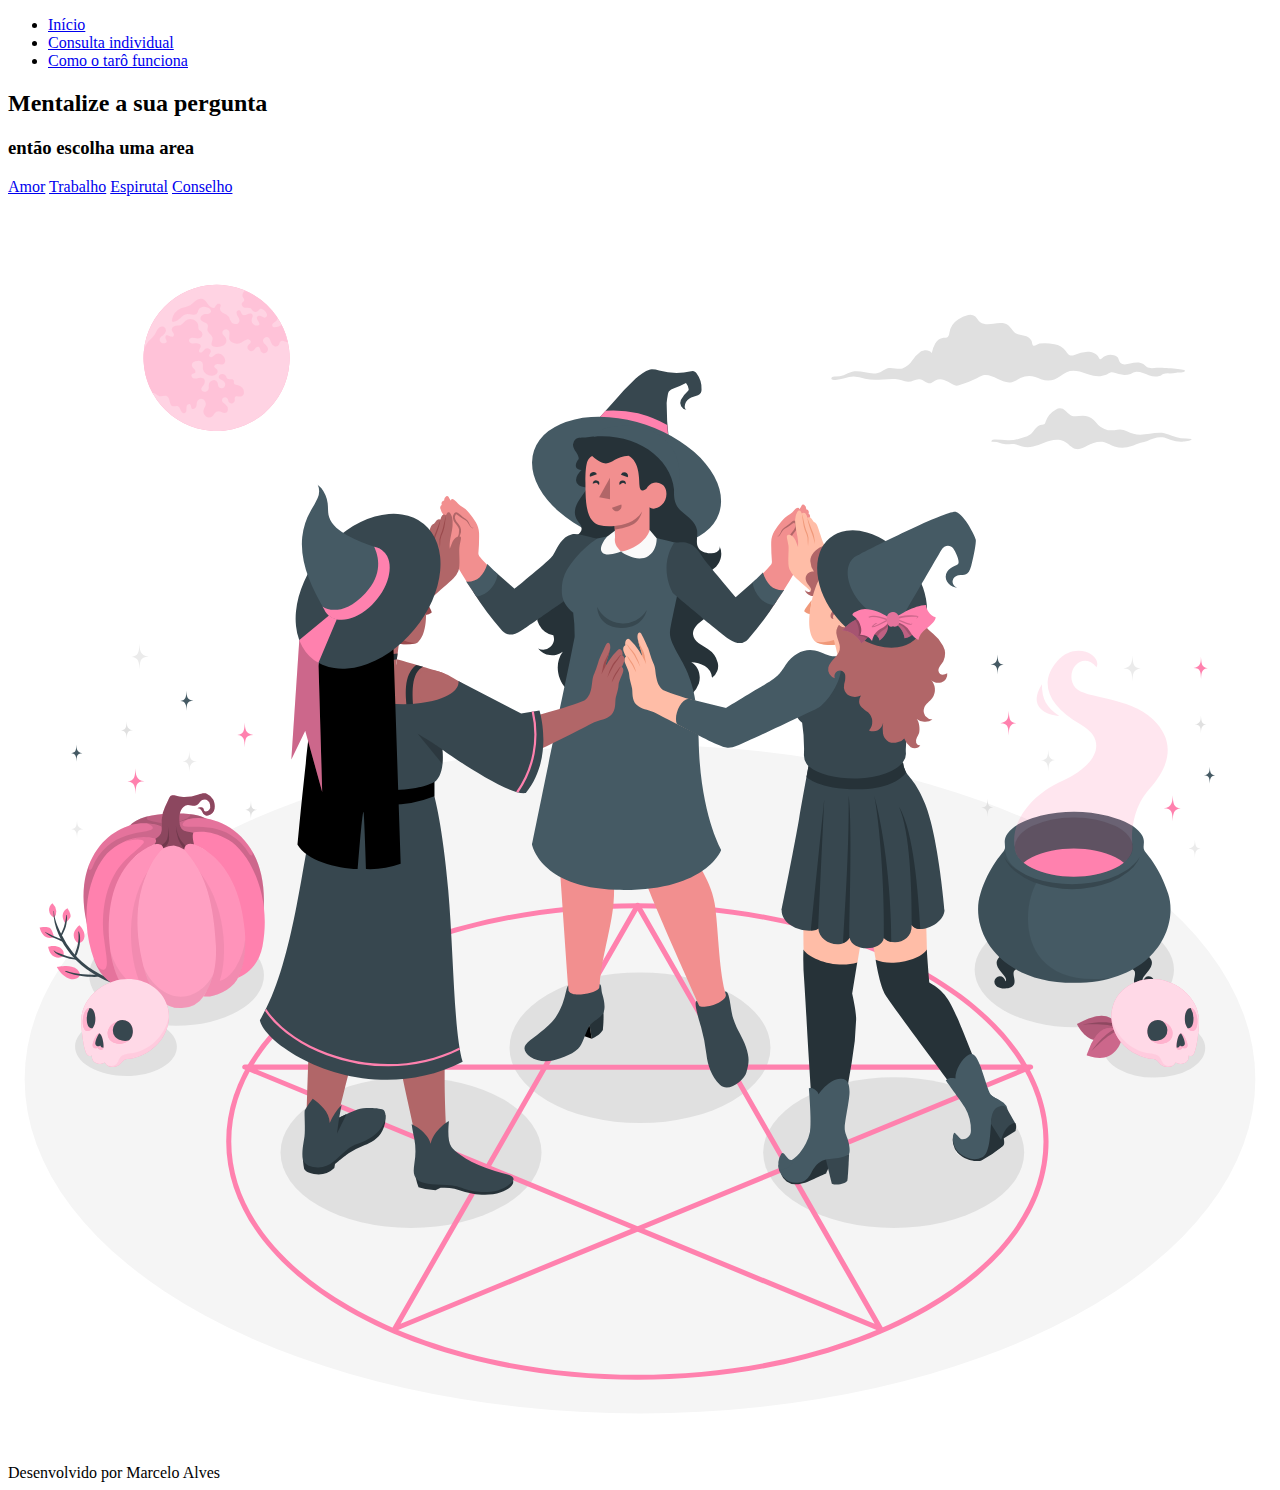
==== index.html @ fb57514b "atualização" ====
<!DOCTYPE html>
<html lang="pt-br">
<head>
    <meta charset="UTF-8">
    <meta http-equiv="X-UA-Compatible" content="IE=edge">
    <link rel="stylesheet" href="css/style.css">
    <meta name="viewport" content="width=device-width, initial-scale=1.0">
    <title>Tarô</title>
</head>
<body>
    
    <nav class="menu">
        <ul id="menu-links">
            <li><a href="index.html"> Início</a></li>
            <li><a href="#"> Consulta individual</a></li>
            <li><a href="#"> Como o tarô funciona</a></li>
        </ul>
        </div>     
    </nav>
    <main id="area-principal">
        <div class="'cartas'">
            <h2 class="titte-interaction">Mentalize a sua pergunta</h2>
            <h3>então escolha uma area</h3>
            <div class="botoes">
                <a href="cartas.html" class="btn">Amor</a>
                <a href="cartas.html" class="btn">Trabalho</a>
                <a href="cartas.html" class="btn">Espirutal</a>
                <a href="cartas.html" class="btn">Conselho</a> 
            </div>
          
       
        </div>

        <div class="logo">
            <svg class="animated image-svg" id="freepik_stories-coven" xmlns="http://www.w3.org/2000/svg" viewBox="0 0 500 500" version="1.1" xmlns:xlink="http://www.w3.org/1999/xlink" xmlns:svgjs="http://svgjs.com/svgjs"><style>svg#freepik_stories-coven:not(.animated) .animable {opacity: 0;}svg#freepik_stories-coven.animated #freepik--character-2--inject-10 {animation: 1.5s Infinite  linear floating;animation-delay: 0s;}svg#freepik_stories-coven.animated #freepik--character-3--inject-10 {animation: 1.5s Infinite  linear floating;animation-delay: 0s;}svg#freepik_stories-coven.animated #freepik--character-1--inject-10 {animation: 3s Infinite  linear floating;animation-delay: 0s;}            @keyframes floating {                0% {                    opacity: 1;                    transform: translateY(0px);                }                50% {                    transform: translateY(-10px);                }                100% {                    opacity: 1;                    transform: translateY(0px);                }            }        </style><g id="freepik--Floor--inject-10" class="animable" style="transform-origin: 250px 349.35px;"><ellipse id="freepik--floor--inject-10" cx="250" cy="349.35" rx="243.41" ry="132.21" style="fill: rgb(245, 245, 245); transform-origin: 250px 349.35px;" class="animable"></ellipse></g><g id="freepik--Shadows--inject-10" class="animable" style="transform-origin: 250.074px 345.74px;"><ellipse id="freepik--Shadow--inject-10" cx="421.8" cy="306.05" rx="39.42" ry="22.76" style="fill: rgb(224, 224, 224); transform-origin: 421.8px 306.05px;" class="animable"></ellipse><ellipse id="freepik--shadow--inject-10" cx="350.35" cy="378.39" rx="51.61" ry="29.8" style="fill: rgb(224, 224, 224); transform-origin: 350.35px 378.39px;" class="animable"></ellipse><ellipse id="freepik--shadow--inject-10" cx="159.43" cy="378.39" rx="51.61" ry="29.8" style="fill: rgb(224, 224, 224); transform-origin: 159.43px 378.39px;" class="animable"></ellipse><ellipse id="freepik--shadow--inject-10" cx="250" cy="336.93" rx="51.61" ry="29.8" style="fill: rgb(224, 224, 224); transform-origin: 250px 336.93px;" class="animable"></ellipse><g id="freepik--shadow--inject-10"><ellipse cx="453.43" cy="337.1" rx="20.16" ry="11.64" style="fill: rgb(224, 224, 224); transform-origin: 453.43px 337.1px; transform: rotate(-0.18deg);" class="animable"></ellipse></g><g id="freepik--shadow--inject-10"><ellipse cx="66.67" cy="308.24" rx="19.96" ry="34.58" style="fill: rgb(224, 224, 224); transform-origin: 66.67px 308.24px; transform: rotate(-89.82deg);" class="animable"></ellipse></g><path id="freepik--shadow--inject-10" d="M60.93,328.31c7.86,4.57,7.83,11.94,0,16.46s-20.66,4.49-28.52-.09-7.84-11.94,0-16.46S53.07,323.74,60.93,328.31Z" style="fill: rgb(224, 224, 224); transform-origin: 46.6681px 336.497px;" class="animable"></path></g><g id="freepik--Clouds--inject-10" class="animable" style="transform-origin: 396.942px 73.5524px;"><path id="freepik--Cloud--inject-10" d="M384.59,49.9c1.41,1,3.44.85,5.2.6,2.06-.29,4.4-.61,6,.68a17.18,17.18,0,0,1,2,2.46c1.91,2.2,5.49.58,7.08,3.6.23.43.24,1.83.81,2s1.77-.78,2.37-.88a20.29,20.29,0,0,1,5.87.24,6.81,6.81,0,0,1,4.51,2.67c.52.72,1,1.63,1.87,1.82a2.82,2.82,0,0,0,1.51-.2,18.32,18.32,0,0,1,5.22-1.24c1.81,0,3.76.76,4.49,2.35.1.23.22.5.46.55s.47-.14.66-.31A5.42,5.42,0,0,1,437.48,63a2.67,2.67,0,0,1,1.44.79c.5.61.51,1.5,1,2.11.87,1.07,2.58.75,3.93.39,1.8-.48,3.89-.8,5.37.29.4.3.73.68,1.15,1,1.13.73,2.62.51,4,.39.9-.08,11.36.31,11.21,1.19s-2.78.69-3.37.74c-.88.07-1.73.26-2.61.28a7.19,7.19,0,0,0-2.66.19c-.53.23-.89.69-1.49.88a6.77,6.77,0,0,1-4.19-.33c-1.55-.53-3.22-1.42-4.92-1.36a7.7,7.7,0,0,0-2.28.82,8.13,8.13,0,0,1-4.71.06c-.89-.22-2.27-.88-3.24-.63-.55.14-1.14.68-1.71.89a12,12,0,0,1-2.29.57c-2.79.37-5.53-1.16-8.17-1.83-3.36-.84-5.23-.12-7.74,1.86a8.1,8.1,0,0,1-7.59,1.15,23.14,23.14,0,0,0-2.27-.88,8.88,8.88,0,0,0-5.87.42,13.87,13.87,0,0,1-3.35,1.64c-4,.91-7.76-3.75-11.67-2.59a10.43,10.43,0,0,0-2.22,1.1,34.59,34.59,0,0,1-6.78,2.62,3.92,3.92,0,0,1-1.31.26,3.81,3.81,0,0,1-1.72-.62,17.6,17.6,0,0,0-3.16-1.58,4.26,4.26,0,0,0-3.43.19,9,9,0,0,1-1.63,1c-1.58.47-2.94-1.32-4.57-1.52s-3,1.09-4.62,1-3.31-1-5.08-1.08c-4-.21-8,.82-11.92-.1a20.21,20.21,0,0,0-4.52-.89c-2.83,0-5.56,1.82-8.33,1.22a.82.82,0,0,1-.31-.11c-.3-.22-.16-.75.16-.94a2,2,0,0,1,1.1-.16,9.34,9.34,0,0,0,3.43-.54,35.09,35.09,0,0,1,3.39-1.34c3.64-.88,7.69,1.7,11.09.12a24,24,0,0,1,2.68-1.46c1.95-.64,4.1.46,6.1,0a7.2,7.2,0,0,0,3.8-3,13.18,13.18,0,0,1,3.34-3.59c1.41-.84,3.49-.87,4.48.44a13.19,13.19,0,0,1,1.41-3.77,4.46,4.46,0,0,1,3.22-2.2,3.13,3.13,0,0,0,1.7-.32,2.46,2.46,0,0,0,.64-1.71,7.64,7.64,0,0,1,3.42-5.25,14.38,14.38,0,0,1,4-1.74,3.22,3.22,0,0,1,2.84.58,17.89,17.89,0,0,1,1.3,1.68A3.67,3.67,0,0,0,384.59,49.9Z" style="fill: rgb(224, 224, 224); transform-origin: 395.633px 60.9886px;" class="animable"></path><path id="freepik--cloud--inject-10" d="M420.22,86.67l.27.14c1.44.66,3.12.1,4.71.12a6.53,6.53,0,0,1,4.18,1.61c.68.61,1.22,1.36,1.88,2a7.92,7.92,0,0,0,6.44,2.09,18.64,18.64,0,0,1,2.21-.31c1.87,0,3.49,1.21,5.28,1.75,3.92,1.2,8.18-1,12.22-.21,2.25.42,4.28,1.72,6.56,2a35.09,35.09,0,0,1,4.23.3c0,.82-3,1-3.65,1.06a11.43,11.43,0,0,1-4.49-.66,25.6,25.6,0,0,0-2.73-1c-2.3-.54-4.6.33-6.63,1.35a14.08,14.08,0,0,1-2.65.72c-1.19.34-2.31.93-3.5,1.28a11.18,11.18,0,0,1-6.91.17c-1.34-.47-2.54-1.31-3.92-1.67-2.31-.6-4.75.26-6.86,1.38-1.3.69-2.67,1.52-4.13,1.33-2.05-.27-3.33-2.38-5.22-3.23-2.48-1.13-5.54-.18-7.89.79a26.55,26.55,0,0,1-4.13,1.43,8.74,8.74,0,0,1-4.34,0,24.4,24.4,0,0,0-3.17-1c-1.3-.19-2.62.23-3.92,0a8.89,8.89,0,0,1-1.35-.34,9.64,9.64,0,0,0-3.36-.52.36.36,0,0,1-.29-.06A.3.3,0,0,1,389,97a.82.82,0,0,1,.55-.58,2.25,2.25,0,0,1,.82-.08c1.71,0,3.41.12,5.11.27A12.79,12.79,0,0,0,400,96c1.07-.31,2.08-.75,3.17-1a4.33,4.33,0,0,0,2.35-1.85c.88-1.14,1.84-2.61,3.43-2.71a2.29,2.29,0,0,0,.91-.13c.41-.22.53-.74.66-1.18a8.44,8.44,0,0,1,3.9-4.59,3.23,3.23,0,0,1,3.88.43A12.51,12.51,0,0,0,420.22,86.67Z" style="fill: rgb(224, 224, 224); transform-origin: 428.6px 92.1152px;" class="animable"></path></g><g id="freepik--Moon--inject-10" class="animable animator-active" style="transform-origin: 82.5px 64.04px;"><g id="freepik--moon--inject-10" class="animable" style="transform-origin: 82.5px 64.04px;"><g id="elck5i8iat87b"><circle cx="82.5" cy="64.04" r="28.89" style="fill: rgb(255, 129, 174); transform-origin: 82.5px 64.04px; transform: rotate(-29.29deg);" class="animable"></circle></g><g id="eljzbs0ik33wj"><circle cx="82.5" cy="64.04" r="28.89" style="fill: rgb(255, 255, 255); opacity: 0.65; transform-origin: 82.5px 64.04px; transform: rotate(-29.29deg);" class="animable"></circle></g><g id="elwduishea6yq"><path d="M91,74.82c-.56-.07-1.25,0-1.52-.53s0-1-.21-1.4c-.47-.85-2-.06-2.66-.82a2.93,2.93,0,0,1-.33-.79,1.63,1.63,0,0,0-2.67-.34,1.11,1.11,0,0,0-.23.72c.08.76,1.07,1,1.72,1.39a1.82,1.82,0,0,1,.52,2.5,1.46,1.46,0,0,1-2.37-.16c-.21-.45-.14-1-.31-1.45a1.74,1.74,0,0,0-2.13-1,2.2,2.2,0,0,0-1.4,2,9,9,0,0,1,0,1.16,1.7,1.7,0,0,1-2.17,1.26,1.17,1.17,0,0,1-.78-.91c-.05-.56.42-1,.78-1.46.65-.8.92-2.13.11-2.78a2.43,2.43,0,0,0-2-.19,3.37,3.37,0,0,1-2.1.09c-.66-.28-1-1.32-.37-1.7.31-.19.75-.13,1-.36.45-.34.26-1.07-.11-1.5s-.86-.79-1-1.34a1.48,1.48,0,0,1,.62-1.5A3,3,0,0,1,75,65.25a2.07,2.07,0,0,1,1.76.54c.58.69.24,1.73.34,2.62a3.39,3.39,0,0,0,3.57,2.68,2.57,2.57,0,0,0,1.8-.71,1.39,1.39,0,0,0,.14-1.81c-.31-.36-.87-.53-1-1-.21-.68.71-1.19,1.43-1.13s1.46.39,2.12.09c1.06-.48.89-2.12.15-3a2.66,2.66,0,0,0-3.19-.94c-.45.27-.77.71-1.22,1s-1.17.22-1.34-.28.5-1.06.66-1.66a1.19,1.19,0,0,0-.92-1.35,1.87,1.87,0,0,0-1.66.55,7,7,0,0,1-.86.86.87.87,0,0,1-1.11,0c-.54-.62.54-1.44.57-2.27s-.53-1.09-1.23-1.14-1.7.12-2.2.06c-1.66-.22-1.59-2.21.08-2.27,1,0,2.12.48,3.1.09a1.66,1.66,0,0,0,.26-2.78,2.66,2.66,0,0,1-.71-.47,1.84,1.84,0,0,1-.22-1.17,3.19,3.19,0,0,0-5.12-2.43c-.5.38-.86.9-1.32,1.32a2.06,2.06,0,0,1-1.68.6,3.36,3.36,0,0,0-1.65.4A1.47,1.47,0,0,0,64.77,53a4.3,4.3,0,0,0,.7,1.27c.23.43.26,1.07-.17,1.29a.89.89,0,0,1-.43.08,2.33,2.33,0,0,1-1-.23c-.41-.18-.86-.48-1.25-.28s-.43.77-.28,1.19c.23.63.89,1.49-.09,1.81a1.88,1.88,0,0,1-1.68-.22,1.39,1.39,0,0,1-.49-1.57c.23-.56.82-.85,1.3-1.22a2.66,2.66,0,0,0,1.06-1.68,1.65,1.65,0,0,0-.83-1.7,2,2,0,0,0-2.35.86c-.54.72-.82,1.61-1.31,2.37a28.92,28.92,0,0,1-2.46,2.63A9,9,0,0,0,53.8,60.8a29.68,29.68,0,0,0-.18,3.67,28.78,28.78,0,0,0,3.51,13.39,4.08,4.08,0,0,1,1,.31,9.41,9.41,0,0,0,1.76,1c1,.24,2.12-.48,3,0,1.44.75.73,3.6,2.3,4,.63.17,1.33-.22,2,0s.86,1,1.11,1.58.75,1.29,1.41,1.17.84-.74.88-1.31A6.86,6.86,0,0,1,70.7,83c.19-.53.86-1,1.33-.64s.27,1.31.73,1.77,1.54-.16,1.75-.93.08-1.65.55-2.3a1.75,1.75,0,0,1,2.42-.28A2.26,2.26,0,0,1,78.11,83c-.16.44-.43.83-.6,1.26a2.6,2.6,0,0,0,.69,2.91,2.13,2.13,0,0,0,2.87-.2c.23-.28.37-.61.59-.89a2.28,2.28,0,0,1,2.57-.74,5.35,5.35,0,0,0,1.25.5A1.51,1.51,0,0,0,87,84.55a2.32,2.32,0,0,0-.89-2c-.49-.41-1.14-.72-1.38-1.32a1.26,1.26,0,0,1,.6-1.51,1.23,1.23,0,0,1,1.55.48c.23.39.22.89.44,1.29a1.34,1.34,0,0,0,2.37-.38c.1-.59-.18-1.3.23-1.73s1.46,0,2.22-.07a1.66,1.66,0,0,0,1.2-1.62A2.86,2.86,0,0,0,91,74.82ZM108.26,51l-.23.16a4.68,4.68,0,0,1-2.54.75,1.13,1.13,0,0,1-.75-.21,1,1,0,0,1,.08-1.28,10.48,10.48,0,0,1,1.12-.87,2.64,2.64,0,0,0,.76-1.23,28.9,28.9,0,0,0-13-10.87h0a2.54,2.54,0,0,0-1,1.77c0,.75.85,1.28.73,2-.07.39-.47.62-.71.94a1.29,1.29,0,0,0,.38,1.8c.85.5,2.08-.11,2.89.47.34.25.51.67.82,1a1.6,1.6,0,0,0,2.17,0c.27-.26.45-.64.8-.79.54-.23,1.11.19,1.54.59a3.2,3.2,0,0,1,1.1,1.5,1.12,1.12,0,0,1-.87,1.4,2.11,2.11,0,0,1-1.07-.48c-.66-.39-1.72-.39-2,.33-.37,1,1.41,2.06.87,3a2,2,0,0,1-2.93-2.13c.14-.65.59-1.34.25-1.91s-1.31-.47-2-.18-1.5.61-2,.14-.47-1.44-1.11-1.69-1.14.38-1.17,1A2.9,2.9,0,0,0,91,47.72a2.69,2.69,0,0,1,.57,1.63,1.64,1.64,0,0,1-1.93,1.27,2.56,2.56,0,0,1-1.81-1.69,7,7,0,0,0-.4-1.11,4.58,4.58,0,0,0-2.13-1.47c-.78-.4-1.58-1.13-1.42-2,.06-.39.32-.76.25-1.14-.12-.58-.94-.74-1.43-.43a2.73,2.73,0,0,0-.94,1.45c-1,.27-2-.59-2.67-1.44s-1.3-1.87-2.35-2.11a3.14,3.14,0,0,0-2.52.8,20.54,20.54,0,0,1-2.13,1.72,32.53,32.53,0,0,1-3.64,1.25A6,6,0,0,0,64.88,49a.75.75,0,0,0,.09.61.69.69,0,0,0,.59.17c2.1-.15,3.29-2.87,5.38-3.07a13.27,13.27,0,0,1,2.25.26A1.76,1.76,0,0,0,75.08,46c.08-.24.08-.5.14-.75a2,2,0,0,1,1.56-1.39,4,4,0,0,1,2.17.27c.77.29,1.62,1,1.32,1.77s-1.21.74-2,.81a2.84,2.84,0,0,0-1.56.53,1.42,1.42,0,0,0-.54,1.48c.39,1.21,2.49,1.11,2.87,2.33.2.65-.23,1.33-.15,2,.14,1.24,1.83,1.83,2,3.06s-.87,2.36-.11,3.13a1.81,1.81,0,0,0,1.06.39,5.42,5.42,0,0,0,3.36-.45,2.31,2.31,0,0,0,1-2.94c-.35-.6-1-1-1.3-1.61a1.39,1.39,0,0,1,2.45-1.28c.67,1-.17,2.44.31,3.55a2.28,2.28,0,0,0,.93,1,3.8,3.8,0,0,0,3.79.06,8.18,8.18,0,0,1,2.1-1.24c.8-.19,1.84.52,1.52,1.27-.16.38-.58.57-.86.86a1.47,1.47,0,0,0,1.9,2.22c.72-.51,1.23-1.71,2.06-1.41.67.25.59,1.23.94,1.85a1.5,1.5,0,0,0,2.15.38,1.77,1.77,0,0,0,.37-2.23c-.44-.74-1.37-1.17-1.61-2a1.4,1.4,0,0,1,2.35-1.38,4.92,4.92,0,0,1,.75,1.68,2.39,2.39,0,0,0,1.36,1.44,1.51,1.51,0,0,0,1.79-.6c.19-.37.2-.84.46-1.16.44-.52,1.27-.37,1.9-.13a4.59,4.59,0,0,0,1.08.31A29,29,0,0,0,108.26,51Z" style="fill: rgb(255, 129, 174); opacity: 0.2; transform-origin: 82.1288px 62.5415px;" class="animable"></path></g></g></g><g id="freepik--Pot--inject-10" class="animable" style="transform-origin: 421.8px 246.704px;"><g id="freepik--Cauldron--inject-10" class="animable" style="transform-origin: 421.8px 246.704px;"><g id="freepik--pumpkin-basket--inject-10" class="animable" style="transform-origin: 421.8px 246.704px;"><g id="freepik--pumpkin-basket--inject-10" class="animable" style="transform-origin: 421.8px 246.704px;"><path d="M453.43,310.78a2.19,2.19,0,0,0-4.37-.12c-.47-.28-.58-1.14,1.37-3.31,3.17-3.56,2.52-5.58-.41-7.43a11.83,11.83,0,0,0-5.54,5.76c2.65,1,.53,3.66,1,5.66.66,3,6.17,2.35,7.18,1.12h0A2.19,2.19,0,0,0,453.43,310.78Z" style="fill: rgb(38, 50, 56); transform-origin: 448.955px 306.706px;" id="el6xchjoxuqxe" class="animable"></path><path d="M390.17,310.78a2.19,2.19,0,0,1,4.37-.12c.47-.28.58-1.14-1.37-3.31-3.17-3.56-2.52-5.58.41-7.43a11.83,11.83,0,0,1,5.54,5.76c-2.65,1-.53,3.66-1,5.66-.66,3-6.17,2.35-7.18,1.12h0A2.19,2.19,0,0,1,390.17,310.78Z" style="fill: rgb(38, 50, 56); transform-origin: 394.645px 306.706px;" id="elf9mcjjkrji9" class="animable"></path><path d="M435.24,245.23c7,2,10.73,4,12.95,7s.33,4.92,1.34,6.66,5.91,6.2,9.41,17.15c4.25,13.3-5.8,35.22-37.14,35.22S380.41,289.3,384.66,276c3.5-10.95,8.4-15.41,9.41-17.15s-.88-3.7,1.34-6.66,5.91-5,12.95-7A55.32,55.32,0,0,1,435.24,245.23Z" style="fill: rgb(69, 90, 100); transform-origin: 421.8px 277.406px;" id="el3uyy6xuqlbo" class="animable"></path><g id="eldkjhj6q95i"><path d="M436.66,309.27a53.85,53.85,0,0,1-14.86,2c-31.34,0-41.39-21.92-37.14-35.22,3.5-10.95,8.4-15.41,9.41-17.15a2.51,2.51,0,0,0,.31-1.24v0c.06,6.65,5.41,9.6,12.76,13.48C400.22,282.54,399.73,314,436.66,309.27Z" style="opacity: 0.1; transform-origin: 410.197px 284.465px;" class="animable"></path></g><ellipse cx="421.58" cy="257.52" rx="23.36" ry="11.72" style="fill: rgb(55, 71, 79); transform-origin: 421.58px 257.52px;" id="elhjwsvyyhuji" class="animable"></ellipse><path d="M405.06,261.59a18.35,18.35,0,0,0-3.33,2.11,18.89,18.89,0,0,0,3.33,2.1c9.12,4.58,23.91,4.58,33,0a19.16,19.16,0,0,0,3.32-2.1,18.6,18.6,0,0,0-3.32-2.11C429,257,414.18,257,405.06,261.59Z" style="fill: rgb(255, 129, 174); transform-origin: 421.555px 263.691px;" id="elpwnl0lw8mx" class="animable"></path><path d="M394,261.36a11.33,11.33,0,0,0,2,3.33c.39.53.87,1,1.31,1.46s.95.9,1.46,1.3a27.13,27.13,0,0,0,6.77,3.94,43.69,43.69,0,0,0,30.67,0,27.24,27.24,0,0,0,6.76-3.94c.51-.4,1-.87,1.46-1.3s.92-.93,1.31-1.46a11.33,11.33,0,0,0,2-3.33,12.6,12.6,0,0,1-2.37,3c-.44.45-.95.83-1.42,1.25s-1,.76-1.53,1.09a29.71,29.71,0,0,1-6.73,3.27,38.63,38.63,0,0,1-7.29,1.71,54.27,54.27,0,0,1-15,0,38,38,0,0,1-7.28-1.71,29.51,29.51,0,0,1-6.73-3.27c-.54-.32-1-.73-1.53-1.09s-1-.8-1.42-1.25A12.6,12.6,0,0,1,394,261.36Z" style="fill: rgb(55, 71, 79); transform-origin: 420.87px 267.765px;" id="elmbjdzzk47q9" class="animable"></path><g id="eljjqssre29uf"><path d="M452.87,207c-9.43-9-27-8.17-30.52-12.36-5.15-6.17,2.52-15.22,8.25-8.23,2.22-4.9-8.53-10.55-15.67-2.31s-3.84,17.31,9.41,25c12,6.91,4.73,16.89-7.14,22.16-12.41,5.51-20.67,16.17-19,26.4h0c0,3,2.32,5.93,6.84,8.19,9.12,4.58,23.91,4.58,33,0,4.94-2.48,7.2-5.79,6.78-9h0S443,244,451.5,234.56C459.29,225.94,462.31,216,452.87,207Z" style="fill: rgb(255, 129, 174); opacity: 0.2; transform-origin: 428.367px 224.601px;" class="animable"></path></g><g id="el3ap940hwkpj"><path d="M409,193.17c-.05,5.82,1.73,9.19,6.87,12.51C411,205.44,403.14,202.25,409,193.17Z" style="fill: rgb(255, 129, 174); opacity: 0.2; transform-origin: 411.393px 199.425px;" class="animable"></path></g></g></g></g></g><g id="freepik--Pumpkin--inject-10" class="animable" style="transform-origin: 57.0425px 278.739px;"><g id="freepik--Leaves--inject-10" class="animable" style="transform-origin: 28.403px 295.944px;"><path d="M18.19,285.45a3.44,3.44,0,0,1-1.92-2.69,3.38,3.38,0,0,1,1.31-3,4.85,4.85,0,0,1,1.52,3.06A3.4,3.4,0,0,1,18.19,285.45Z" style="fill: rgb(255, 129, 174); transform-origin: 17.6842px 282.605px;" id="elxewjt3evllm" class="animable"></path><path d="M18.18,283c.1,3,1.54,6.13,2.83,8.79a38.83,38.83,0,0,0,4.75,7.57,33.12,33.12,0,0,0,8,6.94,43.49,43.49,0,0,0,4.68,2.59c1.87.91,3.86,1.59,5.69,2.55.4.21,0,.76-.39.68a35.46,35.46,0,0,1-10.24-4.69,33.81,33.81,0,0,1-8.68-7.53c-3.75-4.69-7-10.87-6.8-17,0-.13.17,0,.17.08Z" style="fill: rgb(55, 71, 79); transform-origin: 31.1536px 297.486px;" id="el5t8vfdalbvv" class="animable"></path><path d="M28.51,308.12s-1,2.4-4.18,1.48-5-4.62-5-4.62,3.76-.74,5.85-.14A4.06,4.06,0,0,1,28.51,308.12Z" style="fill: rgb(255, 129, 174); transform-origin: 23.92px 307.208px;" id="ellr89qqwbwi" class="animable"></path><path d="M22,300.63a3.65,3.65,0,0,1-3.59.3c-2.08-.9-2.54-4-2.54-4s3-.91,4.84.46A3.16,3.16,0,0,1,22,300.63Z" style="fill: rgb(255, 129, 174); transform-origin: 18.9683px 298.95px;" id="el0m0nbsx8r2yl" class="animable"></path><path d="M28,295.64a3.64,3.64,0,0,1-2-3c-.23-2.25,2.26-4.16,2.26-4.16s2.27,2.2,2,4.44A3.18,3.18,0,0,1,28,295.64Z" style="fill: rgb(255, 129, 174); transform-origin: 28.1337px 292.06px;" id="el0sr95mkvhh9o" class="animable"></path><path d="M18.23,293.12a3.47,3.47,0,0,1-3.2,0c-1.83-.85-2.52-3.74-2.52-3.74s2.89-.51,3.93.12S18.23,293.12,18.23,293.12Z" style="fill: rgb(255, 129, 174); transform-origin: 15.37px 291.348px;" id="eluy0f5m3ukpl" class="animable"></path><path d="M23.56,281.78a3.19,3.19,0,0,0-1.83,2.14c-.52,1.7.87,3.75.87,3.75S24.55,286,24.76,285,23.56,281.78,23.56,281.78Z" style="fill: rgb(255, 129, 174); transform-origin: 23.1974px 284.725px;" id="elf3rns4l4fq" class="animable"></path><path d="M22.62,306.48c.55.19,1.15.31,1.71.46s1.16.28,1.74.4c1.19.23,2.39.39,3.59.51s2.26.19,3.39.23,2.15-.07,3.22,0c.32,0,.21.49,0,.56a9.1,9.1,0,0,1-3.17.2c-1.13,0-2.27-.1-3.41-.22a25,25,0,0,1-3.43-.55c-.66-.16-1.3-.37-1.94-.59a14.13,14.13,0,0,1-1.68-.76c-.07,0-.12-.24,0-.2Z" style="fill: rgb(55, 71, 79); transform-origin: 29.5192px 307.689px;" id="el9jut7qk5qll" class="animable"></path><path d="M18.18,298.45a5.19,5.19,0,0,0,2.05,1.08c.72.27,1.43.57,2.15.83a18.36,18.36,0,0,0,2.28.63l1.39.29a3.9,3.9,0,0,1,1.28.33c.16.1.13.47-.08.49a5.93,5.93,0,0,1-1.45-.17c-.48-.08-1-.14-1.45-.25a18.41,18.41,0,0,1-2.51-.72c-1.38-.49-3-1.07-3.77-2.41-.06-.1,0-.19.11-.1Z" style="fill: rgb(55, 71, 79); transform-origin: 22.739px 300.257px;" id="elax3lvunq6v" class="animable"></path><path d="M28.05,291a4.15,4.15,0,0,1,.31.92,11.33,11.33,0,0,1,.15,1.29,14.1,14.1,0,0,1-.14,2.83,13.47,13.47,0,0,1-.66,2.57c-.25.7-.39,1.77-1.13,2.13a.21.21,0,0,1-.31-.14,2.27,2.27,0,0,1,.27-1c.11-.33.21-.67.33-1a17.91,17.91,0,0,0,.66-2.24,17,17,0,0,0,.37-2.46,12.31,12.31,0,0,0,0-1.36c0-.49,0-1-.09-1.49,0-.15.16-.2.22,0Z" style="fill: rgb(55, 71, 79); transform-origin: 27.3992px 295.843px;" id="elxo1vo0gaqnl" class="animable"></path><path d="M14.66,291.12a14.31,14.31,0,0,0,2.07,1c.65.29,1.29.62,2,.9s1.18.48,1.78.73a5.52,5.52,0,0,1,1.65.86c.19.18,0,.64-.28.53-.65-.26-1.27-.63-1.93-.9s-1.27-.49-1.88-.8-1.15-.59-1.71-.94a14,14,0,0,1-1.71-1.27c-.07-.06-.07-.22.05-.15Z" style="fill: rgb(55, 71, 79); transform-origin: 18.4195px 293.11px;" id="el4po0b54xfrk" class="animable"></path><path d="M23.27,284.54a8.32,8.32,0,0,1,.09,1.12,8.93,8.93,0,0,1-.1,1.16,16.13,16.13,0,0,1-.37,2.17,12.29,12.29,0,0,1-.78,2,9,9,0,0,1-1,1.85c-.29.36-.73,0-.47-.36a8.81,8.81,0,0,0,.78-1.64c.25-.59.54-1.17.73-1.78s.3-1.3.47-1.95c.07-.3.14-.6.2-.9a6.91,6.91,0,0,0,.2-1.69c0-.19.19-.15.21,0Z" style="fill: rgb(55, 71, 79); transform-origin: 21.9605px 288.691px;" id="ele79w2spee9h" class="animable"></path></g><g id="freepik--pumpkin--inject-10" class="animable" style="transform-origin: 65.743px 278.739px;"><path d="M47.93,249.3c9.1,2.16,16.92,6.11,17.06,6.43a112.1,112.1,0,0,1,15.26-8.41c-3.89-2.52-7.45-3.24-15.17-3.06C57,244.46,50.82,245.9,47.93,249.3Z" style="fill: rgb(255, 129, 174); transform-origin: 64.09px 249.982px;" id="el8iezzr8a8fb" class="animable"></path><g id="elz22b4cpq58i"><path d="M47.93,249.3c9.1,2.16,16.92,6.11,17.06,6.43a112.1,112.1,0,0,1,15.26-8.41c-3.89-2.52-7.45-3.24-15.17-3.06C57,244.46,50.82,245.9,47.93,249.3Z" style="opacity: 0.25; transform-origin: 64.09px 249.982px;" class="animable"></path></g><g id="elr224m43tlf"><path d="M55.8,245.27s-1.48.83-.57,1.43,7.35,1.9,10.35,1.35,7.33-2.48,6.41-3.59a17.51,17.51,0,0,1,8.26,2.86A112.1,112.1,0,0,0,65,255.73c-.14-.32-8-4.27-17.06-6.43C49.57,247.36,52.28,246.07,55.8,245.27Z" style="opacity: 0.1; transform-origin: 64.095px 250.095px;" class="animable"></path></g><g id="freepik--pumpkin--inject-10" class="animable" style="transform-origin: 47.5856px 271.888px;"><path d="M65.26,256s-14.36-2.88-22.67,5.6c-11.82,12.07-10.37,27-9,34.07-12-33,8.17-48.51,21.33-47.52C63.7,248.77,65.15,253.33,65.26,256Z" style="fill: rgb(255, 129, 174); transform-origin: 47.5909px 271.888px;" id="el1r9nblpw9z8" class="animable"></path><g id="elvuwkhzgrx7d"><path d="M65.26,256s-14.36-2.88-22.67,5.6c-11.82,12.07-10.37,27-9,34.07-12-33,8.17-48.51,21.33-47.52C63.7,248.77,65.15,253.33,65.26,256Z" style="opacity: 0.1; transform-origin: 47.5909px 271.888px;" class="animable"></path></g><g id="elc2gwtmlqsrv"><path d="M54.66,251.25c-4.35.69-11,1.77-15.41,6a21.47,21.47,0,0,0-5.94,8.5c-.56,1.2-1.67,1.31-1.32-1-2.32,6.16-2.94,14.06-.61,23.71.43-.3.86-.61,1.31-.91-.15-7.58,1.61-17.46,9.9-25.93S65.26,256,65.26,256a8,8,0,0,0-.24-1.64,8.78,8.78,0,0,0-.3-.91c-.08-.17-.16-.35-.25-.53a6.89,6.89,0,0,0-.49-.8c-.11-.16-.24-.33-.37-.49a7.46,7.46,0,0,0-1.22-1.14,9.29,9.29,0,0,0-1.21-.76,15.76,15.76,0,0,0-6.27-1.58C57.21,249.09,59,250.57,54.66,251.25Z" style="opacity: 0.1; transform-origin: 47.5856px 268.305px;" class="animable"></path></g></g><path d="M40.36,259c6.35-5.24,12.17-6.1,17.75-4.81,4.87,1.13,1,1.35-.25,2.31-.93.6-6,3.51-6.91,4.24-5.87,4.66-7.85,34.17-8,38.84-.1,3.87.37,9.54,3.11,13.81-4.32-.8-9.39-4.21-11.79-10.71C26.72,282.25,34,264.26,40.36,259Z" style="fill: rgb(255, 129, 174); transform-origin: 45.7777px 283.524px;" id="eld6vz52jx9l8" class="animable"></path><g id="el5yfko31wgto"><path d="M58.11,254.21c-.23-.06-.47-.11-.71-.15l-.17,0-.72-.13h0l-.69-.09-.15,0-.74-.07h0l-.72,0h-.91c-.26,0-.51,0-.77,0H52.4l-.81.08h0c-.55.07-1.1.16-1.66.28h0A19.84,19.84,0,0,0,44.75,256c4-1.66,8.85-1.94,9-.45.08,1-5.32,4.79-8.58,8.48-6.87,7.78-8.46,20-7.19,29.74.94,7.21,1.65,10,.68,11.73-.5.88-2.68,1.76-5-4.53q.28.86.6,1.71c2.4,6.5,7.47,9.91,11.79,10.71-2.74-4.27-3.21-9.94-3.11-13.81.14-4.67,2.12-34.18,8-38.84.93-.73,6-3.64,6.91-4.24a8.2,8.2,0,0,1,1.89-.85,2.77,2.77,0,0,0,.6-.3.32.32,0,0,0,.14-.18.15.15,0,0,0,0-.07C60.42,254.88,59.79,254.6,58.11,254.21Z" style="opacity: 0.1; transform-origin: 47.0721px 283.58px;" class="animable"></path></g><path d="M65.69,255.22s-5.12,4.8-7.5,10.3c-3.63,8.42-3.53,37.5-1.44,44.76,1,3.48,2,6.13,3.85,7.91-2.1,1.28-10.33.16-14.08-4.11-4.82-5.49-6-14.44-6.36-18.29-1.36-15.61,2.27-27,9.67-34.14,5.15-5,13.09-7.5,15.84-6.44Z" style="fill: rgb(255, 129, 174); transform-origin: 52.7844px 286.829px;" id="el7l13jqq27u6" class="animable"></path><g id="el7obq58axtnd"><path d="M65.69,255.22s-5.12,4.8-7.5,10.3c-3.63,8.42-3.53,37.5-1.44,44.76,1,3.48,2,6.13,3.85,7.91-2.1,1.28-10.33.16-14.08-4.11-4.82-5.49-6-14.44-6.36-18.29-1.36-15.61,2.27-27,9.67-34.14,5.15-5,13.09-7.5,15.84-6.44Z" style="fill: rgb(255, 255, 255); opacity: 0.15; transform-origin: 52.7844px 286.829px;" class="animable"></path></g><g id="elrply6tku28"><path d="M58.81,315.82a19.27,19.27,0,0,1-1.31-3.09c-.26-.76-.51-1.58-.75-2.45v0a51.61,51.61,0,0,1-1.21-9.63c-.7-9.72-.9-23.25.15-27.57l-.38-6c-10.38,15.65-6.69,38.34-2.06,46.26,0,0-2.81.28-6.81-3.86a28.17,28.17,0,0,1-5.92-10.66c.64,4.43,2.19,11,6,15.31s12,5.39,14.08,4.11A9.47,9.47,0,0,1,58.81,315.82Z" style="opacity: 0.05; transform-origin: 50.56px 292.912px;" class="animable"></path></g><g id="freepik--pumpkin--inject-10" class="animable" style="transform-origin: 81.7117px 267.881px;"><path d="M62.24,256s13.67-5.26,23.29,1.69c13.7,9.9,14.79,24.87,14.64,32.06,6.26-34.54-16.25-46.43-29-43.24C62.56,248.61,61.91,253.35,62.24,256Z" style="fill: rgb(255, 129, 174); transform-origin: 81.7116px 267.881px;" id="el2tr5purm8yh" class="animable"></path><g id="elltduh66b5ti"><path d="M62.24,256s13.67-5.26,23.29,1.69c13.7,9.9,14.79,24.87,14.64,32.06,6.26-34.54-16.25-46.43-29-43.24C62.56,248.61,61.91,253.35,62.24,256Z" style="opacity: 0.1; transform-origin: 81.7116px 267.881px;" class="animable"></path></g><g id="el6vzpuhqeney"><path d="M71.9,249.53c4.4-.06,11.17-.12,16.19,3.28a21.4,21.4,0,0,1,7.29,7.37c.76,1.09,1.87,1,1.13-1.23,3.32,5.68,5.27,13.35,4.61,23.26l-1.45-.68c-1.13-7.5-4.53-16.94-14.14-23.88S62.24,256,62.24,256a8.14,8.14,0,0,1,0-1.66,8.31,8.31,0,0,1,.15-.94c0-.19.09-.37.15-.57a7.53,7.53,0,0,1,.35-.87,5.89,5.89,0,0,1,.29-.55,7.29,7.29,0,0,1,1-1.32,9.07,9.07,0,0,1,1.06-1,16,16,0,0,1,5.92-2.62C69,247.83,67.5,249.59,71.9,249.53Z" style="opacity: 0.1; transform-origin: 81.7227px 264.34px;" class="animable"></path></g></g><path d="M87.3,254.77c-7.14-4.1-13-4-18.31-1.74-4.6,1.93-.7,1.49.64,2.23,1,.44,6.49,2.45,7.53,3,6.57,3.59,13.51,32.35,14.43,36.93.76,3.79,1.26,9.46-.72,14.13,4.12-1.52,8.54-5.73,9.81-12.54C104.67,275.36,94.44,258.86,87.3,254.77Z" style="fill: rgb(255, 129, 174); transform-origin: 84.1922px 280.397px;" id="elc4645rr6vc5" class="animable"></path><path d="M61.7,255.31s5.85,3.86,9.12,8.88c5,7.69,9.83,36.36,9,43.87-.4,3.6-.9,6.37-2.47,8.45,2.29.91,10.21-1.59,13.19-6.43,3.82-6.23,3.49-15.25,3.17-19.1-1.3-15.62-6.79-26.18-15.29-32-5.94-4.07-14.18-5.17-16.71-3.66Z" style="fill: rgb(255, 129, 174); transform-origin: 77.7949px 285.684px;" id="els902pt60vw" class="animable"></path><g id="elbqkl1nh99m9"><path d="M61.7,255.31s5.85,3.86,9.12,8.88c5,7.69,9.83,36.36,9,43.87-.4,3.6-.9,6.37-2.47,8.45,2.29.91,10.21-1.59,13.19-6.43,3.82-6.23,3.49-15.25,3.17-19.1-1.3-15.62-6.79-26.18-15.29-32-5.94-4.07-14.18-5.17-16.71-3.66Z" style="fill: rgb(255, 255, 255); opacity: 0.15; transform-origin: 77.7949px 285.684px;" class="animable"></path></g><g id="elnh1uvtlkwsl"><path d="M78.72,313.87a19.26,19.26,0,0,0,.77-3.26q.18-1.2.33-2.55v0a51.84,51.84,0,0,0-.44-9.7c-.95-9.69-3-23.06-4.8-27.14l-.65-6C86.8,278.86,87,301.84,83.78,310.43c0,0,2.82-.19,6.06-4.95a28,28,0,0,0,4-11.51c.12,4.48-.3,11.17-3.33,16.11s-10.9,7.34-13.19,6.43A9.45,9.45,0,0,0,78.72,313.87Z" style="opacity: 0.05; transform-origin: 83.8939px 290.96px;" class="animable"></path></g><path d="M82.25,296.62c.46,9.84-2.19,16.11-4.64,19.61a11,11,0,0,1-9,5,10.73,10.73,0,0,1-8-3,22.31,22.31,0,0,1-5.57-8.6c-4.37-13.72-6.28-30,1.34-44.77,4.75-9.18,9.24-8.73,9.24-8.73s3-.49,8.17,7.75C75.88,267.21,81.23,274.91,82.25,296.62Z" style="fill: rgb(255, 129, 174); transform-origin: 66.7568px 288.684px;" id="elhf2oiur80tb" class="animable"></path><g id="elxb28jiobyd"><path d="M82.25,296.62c.46,9.84-2.19,16.11-4.64,19.61a11,11,0,0,1-9,5,10.73,10.73,0,0,1-8-3,22.31,22.31,0,0,1-5.57-8.6c-4.37-13.72-6.28-30,1.34-44.77,4.75-9.18,9.24-8.73,9.24-8.73s3-.49,8.17,7.75C75.88,267.21,81.23,274.91,82.25,296.62Z" style="fill: rgb(255, 255, 255); opacity: 0.25; transform-origin: 66.7568px 288.684px;" class="animable"></path></g><g id="el622kiagd8jv"><path d="M66.64,316.59c-6.56-1-12-7.83-13.19-12.52q.7,2.82,1.58,5.52a22.31,22.31,0,0,0,5.57,8.6,10.73,10.73,0,0,0,8,3,11,11,0,0,0,9-5,25.45,25.45,0,0,0,3.82-9.05C80.28,310.66,74.54,317.74,66.64,316.59Z" style="opacity: 0.05; transform-origin: 67.435px 312.637px;" class="animable"></path></g><path d="M58.11,254.21s1.28.74-.33,2.31c0,0,3.21-.89,3.64,1.48a9.47,9.47,0,0,1,4.19-1.08,10.86,10.86,0,0,1,4.12,1.63s-.08-3.18,3.88-2.11c0,0-1-3.34-.24-4.7a8.75,8.75,0,0,1-2.93-.43,3.24,3.24,0,0,1-2.19-1.84,4.32,4.32,0,0,1-.36-1.79c-.14-2-.18-4.55,1.51-6a2.7,2.7,0,0,1,2.53-.64,4,4,0,0,0,2,.11,2.75,2.75,0,0,0,1.53-.89A4.37,4.37,0,0,1,76.63,239a2.15,2.15,0,0,1,1.31-.31,2.1,2.1,0,0,1,1,.43,2.35,2.35,0,0,1,1,1.66,2.51,2.51,0,0,1-.4,2.13,1.54,1.54,0,0,1-1.51.55c-.64-.13-.45-.85-.77-1.27-.47-.62-1.72-.3-2.32,0,.93-.15,1.67.74,1.94,1.49a1.88,1.88,0,0,0,2.54,1.28c2.74-.7,2.81-4.18,1.72-6.24a5.45,5.45,0,0,0-2.55-2.31c-1-.42-2.21,0-3.19.33a16.19,16.19,0,0,1-6.08,1c-1.09-.09-2.1-.45-3.17-.63-.63-.11-1.42-.24-1.89.28a7.47,7.47,0,0,0-1,1.81A32.71,32.71,0,0,0,61.26,244a15.6,15.6,0,0,0-.48,5.78,4.79,4.79,0,0,1-.27,2.29,4.24,4.24,0,0,1-1,1.28C59.34,253.52,58.34,254.34,58.11,254.21Z" style="fill: rgb(255, 129, 174); transform-origin: 69.7886px 247.392px;" id="elii7rvoobo58" class="animable"></path><g id="elekc8eju4w3s"><path d="M58.11,254.21s1.28.74-.33,2.31c0,0,3.21-.89,3.64,1.48a9.47,9.47,0,0,1,4.19-1.08,10.86,10.86,0,0,1,4.12,1.63s-.08-3.18,3.88-2.11c0,0-1-3.34-.24-4.7a8.75,8.75,0,0,1-2.93-.43,3.24,3.24,0,0,1-2.19-1.84,4.32,4.32,0,0,1-.36-1.79c-.14-2-.18-4.55,1.51-6a2.7,2.7,0,0,1,2.53-.64,4,4,0,0,0,2,.11,2.75,2.75,0,0,0,1.53-.89A4.37,4.37,0,0,1,76.63,239a2.15,2.15,0,0,1,1.31-.31,2.1,2.1,0,0,1,1,.43,2.35,2.35,0,0,1,1,1.66,2.51,2.51,0,0,1-.4,2.13,1.54,1.54,0,0,1-1.51.55c-.64-.13-.45-.85-.77-1.27-.47-.62-1.72-.3-2.32,0,.93-.15,1.67.74,1.94,1.49a1.88,1.88,0,0,0,2.54,1.28c2.74-.7,2.81-4.18,1.72-6.24a5.45,5.45,0,0,0-2.55-2.31c-1-.42-2.21,0-3.19.33a16.19,16.19,0,0,1-6.08,1c-1.09-.09-2.1-.45-3.17-.63-.63-.11-1.42-.24-1.89.28a7.47,7.47,0,0,0-1,1.81A32.71,32.71,0,0,0,61.26,244a15.6,15.6,0,0,0-.48,5.78,4.79,4.79,0,0,1-.27,2.29,4.24,4.24,0,0,1-1,1.28C59.34,253.52,58.34,254.34,58.11,254.21Z" style="opacity: 0.45; transform-origin: 69.7886px 247.392px;" class="animable"></path></g><g id="el7dcsfufbi8"><path d="M70.27,257c-1.83-1.68-3.19-3.5-3.88-8a17.61,17.61,0,0,0,.89,5.2c.88,2.39,1.62,2.92,2.45,4.41A2.62,2.62,0,0,1,70.27,257Z" style="opacity: 0.2; transform-origin: 68.33px 253.805px;" class="animable"></path></g><g id="elag8l6fil13j"><path d="M63.73,253.89a26.58,26.58,0,0,0-.5-4.79s.54,4.25-.65,6a7.38,7.38,0,0,1-1.78,1.76,1.88,1.88,0,0,1,.62,1.13A4.67,4.67,0,0,0,63.73,253.89Z" style="opacity: 0.2; transform-origin: 62.2653px 253.545px;" class="animable"></path></g></g></g><g id="freepik--Skulls--inject-10" class="animable" style="transform-origin: 250.058px 327.169px;"><g id="freepik--Skull--inject-10" class="animable" style="transform-origin: 46.3104px 327.149px;"><path d="M63,320.32c-2.61-8.24-12.21-12.56-21.43-9.63-7,2.23-11.82,8-12.54,14.29h0c0,.11,0,.24,0,.38a13.8,13.8,0,0,0,0,2.49c.18,4.1,1.12,10.2,2.06,11.5,1.07,1.47,2.08.61,2.08.61s-.26,2.46,1.92,3.1a3.6,3.6,0,0,0,3.21-.34,3.62,3.62,0,0,0,3.33,1.8c3.33-.2,3.13-2.85,5.36-3.15h0a16.61,16.61,0,0,0,4.09-.83C60.21,337.62,65.58,328.56,63,320.32Z" style="fill: rgb(255, 129, 174); transform-origin: 46.3104px 327.149px;" id="elishs8w7vec" class="animable"></path><g id="el5b3wbxkaimj"><path d="M63,320.32c-2.61-8.24-12.21-12.56-21.43-9.63-7,2.23-11.82,8-12.54,14.29h0c0,.11,0,.24,0,.38a13.8,13.8,0,0,0,0,2.49c.18,4.1,1.12,10.2,2.06,11.5,1.07,1.47,2.08.61,2.08.61s-.26,2.46,1.92,3.1a3.6,3.6,0,0,0,3.21-.34,3.62,3.62,0,0,0,3.33,1.8c3.33-.2,3.13-2.85,5.36-3.15h0a16.61,16.61,0,0,0,4.09-.83C60.21,337.62,65.58,328.56,63,320.32Z" style="fill: rgb(255, 255, 255); opacity: 0.7; transform-origin: 46.3104px 327.149px;" class="animable"></path></g><g id="elbjdccj8m96u"><path d="M49.56,339c-5.05.57-4.9,1.27-6,3.32s-2.58,2.08-4.43,1.44a3.45,3.45,0,0,0,2.4.75c3.33-.2,3.13-2.85,5.36-3.15a16.61,16.61,0,0,0,4.09-.83c7.43-2.36,12.36-8.69,12.62-15.38a19.46,19.46,0,0,1-5.78,9.68C55.89,336.64,51.76,338.75,49.56,339Z" style="fill: rgb(255, 129, 174); opacity: 0.15; transform-origin: 51.365px 334.834px;" class="animable"></path></g><path d="M40.27,328.59c1.4-1.93,5.08-3.55,7.43-1.88a4.93,4.93,0,0,1,.36,7.09c-2.27,2.53-6.55,1.68-7.81,0A4.55,4.55,0,0,1,40.27,328.59Z" style="fill: rgb(255, 129, 174); transform-origin: 44.4168px 330.704px;" id="eljzmmans8kop" class="animable"></path><g id="eleap036phkbl"><path d="M40.27,328.59c1.4-1.93,5.08-3.55,7.43-1.88a4.93,4.93,0,0,1,.36,7.09c-2.27,2.53-6.55,1.68-7.81,0A4.55,4.55,0,0,1,40.27,328.59Z" style="fill: rgb(255, 255, 255); opacity: 0.4; transform-origin: 44.4168px 330.704px;" class="animable"></path></g><path d="M47.7,326.71a4.67,4.67,0,0,0-4.35-.31,5.33,5.33,0,0,0-1,1,4.53,4.53,0,0,0,0,5.21c.9,1.2,3.35,2,5.51,1.39l.21-.22A4.93,4.93,0,0,0,47.7,326.71Z" style="fill: rgb(55, 71, 79); transform-origin: 45.4572px 330.107px;" id="el9h7uweyff0p" class="animable"></path><path d="M34.25,327.63c.6-1.67.35-5.47-1.27-6.25-1.95-.93-3.3,2.19-3.4,4.82s.77,4.27,2,4.12S33.67,329.24,34.25,327.63Z" style="fill: rgb(255, 129, 174); transform-origin: 32.06px 325.771px;" id="elo7aoi9tewu" class="animable"></path><g id="ela9jii19uiif"><path d="M34.25,327.63c.6-1.67.35-5.47-1.27-6.25-1.95-.93-3.3,2.19-3.4,4.82s.77,4.27,2,4.12S33.67,329.24,34.25,327.63Z" style="fill: rgb(255, 255, 255); opacity: 0.4; transform-origin: 32.06px 325.771px;" class="animable"></path></g><path d="M33,321.38a1.58,1.58,0,0,0-.74-.16,8.2,8.2,0,0,0-1.1,3.89c-.09,2.64.77,4.27,2,4.12a1.55,1.55,0,0,0,.31-.06,5.69,5.69,0,0,0,.79-1.54C34.85,326,34.6,322.16,33,321.38Z" style="fill: rgb(55, 71, 79); transform-origin: 32.8526px 325.229px;" id="elmtx19x8ap1" class="animable"></path><path d="M36.21,331.25c-1.18-.33-3,4-2.7,5.07a1.1,1.1,0,0,0,1.87.48,1.41,1.41,0,0,0,2.09.72C38.33,336.94,37.4,331.59,36.21,331.25Z" style="fill: rgb(255, 129, 174); transform-origin: 35.6412px 334.487px;" id="eltzvvqz7tske" class="animable"></path><g id="eli0j4ki92b2f"><path d="M36.21,331.25c-1.18-.33-3,4-2.7,5.07a1.1,1.1,0,0,0,1.87.48,1.41,1.41,0,0,0,2.09.72C38.33,336.94,37.4,331.59,36.21,331.25Z" style="fill: rgb(255, 255, 255); opacity: 0.4; transform-origin: 35.6412px 334.487px;" class="animable"></path></g><path d="M36.44,336a1.5,1.5,0,0,0,1.31.95c.27-1.57-.55-5.37-1.54-5.65a.49.49,0,0,0-.17,0c-.89,1.25-1.67,3.49-1.48,4.23A1.11,1.11,0,0,0,36.44,336Z" style="fill: rgb(55, 71, 79); transform-origin: 36.1666px 334.121px;" id="elcp7tc792vr" class="animable"></path></g><g id="freepik--skull--inject-10" class="animable" style="transform-origin: 447.001px 327.169px;"><g id="freepik--leaves--inject-10" class="animable" style="transform-origin: 431.742px 332.613px;"><path d="M439.52,329.36c-3-6.46-8.15-6.4-16.66-1.78,0,0,2.25,4.82,6,6.06C433.56,335.2,438.77,332.35,439.52,329.36Z" style="fill: rgb(255, 129, 174); transform-origin: 431.19px 329.186px;" id="el872kw0zp5pc" class="animable"></path><g id="elhff0j9mna5c"><path d="M439.52,329.36c-3-6.46-8.15-6.4-16.66-1.78,0,0,2.25,4.82,6,6.06C433.56,335.2,438.77,332.35,439.52,329.36Z" style="opacity: 0.3; transform-origin: 431.19px 329.186px;" class="animable"></path></g><g id="elajukg05wwki"><path d="M425.08,327.72c3.1-.1,10.69-.63,14.44,1.64l-.7-1.41S435.82,325.66,425.08,327.72Z" style="opacity: 0.2; transform-origin: 432.3px 328.11px;" class="animable"></path></g><path d="M440.13,329.92c-6.55-2.74-10.33.81-13.46,10,0,0,4.92,2,8.53.39C439.71,338.25,441.61,332.62,440.13,329.92Z" style="fill: rgb(255, 129, 174); transform-origin: 433.647px 334.977px;" id="elsxfohs0l2g" class="animable"></path><g id="elpbmoe7urlue"><path d="M440.13,329.92c-6.55-2.74-10.33.81-13.46,10,0,0,4.92,2,8.53.39C439.71,338.25,441.61,332.62,440.13,329.92Z" style="opacity: 0.2; transform-origin: 433.647px 334.977px;" class="animable"></path></g><g id="el3zosb9rkktw"><path d="M428.4,338.49c2.21-2.17,7.44-7.7,11.73-8.57l-1.47-.56S434.9,329.7,428.4,338.49Z" style="opacity: 0.2; transform-origin: 434.265px 333.925px;" class="animable"></path></g></g><g id="freepik--skull--inject-10" class="animable" style="transform-origin: 453.796px 327.169px;"><path d="M437.11,320.32c2.61-8.24,12.21-12.56,21.44-9.63,7,2.23,11.81,8,12.54,14.29h0c0,.11,0,.24,0,.38a14.79,14.79,0,0,1,0,2.49c-.18,4.1-1.12,10.2-2.05,11.5C468,340.82,467,340,467,340s.26,2.46-1.92,3.1a3.6,3.6,0,0,1-3.21-.34,3.62,3.62,0,0,1-3.33,1.8c-3.33-.2-3.13-2.85-5.36-3.15h0a16.54,16.54,0,0,1-4.08-.83C439.86,337.62,434.5,328.56,437.11,320.32Z" style="fill: rgb(255, 129, 174); transform-origin: 453.796px 327.169px;" id="el0qk5rbj9jtap" class="animable"></path><g id="el84fevjaym14"><path d="M437.11,320.32c2.61-8.24,12.21-12.56,21.44-9.63,7,2.23,11.81,8,12.54,14.29h0c0,.11,0,.24,0,.38a14.79,14.79,0,0,1,0,2.49c-.18,4.1-1.12,10.2-2.05,11.5C468,340.82,467,340,467,340s.26,2.46-1.92,3.1a3.6,3.6,0,0,1-3.21-.34,3.62,3.62,0,0,1-3.33,1.8c-3.33-.2-3.13-2.85-5.36-3.15h0a16.54,16.54,0,0,1-4.08-.83C439.86,337.62,434.5,328.56,437.11,320.32Z" style="fill: rgb(255, 255, 255); opacity: 0.7; transform-origin: 453.796px 327.169px;" class="animable"></path></g><g id="el1f151cdqendh"><path d="M450.51,339c5.06.57,4.9,1.27,6,3.32s2.58,2.08,4.43,1.44a3.43,3.43,0,0,1-2.4.75c-3.33-.2-3.13-2.85-5.36-3.15a16.54,16.54,0,0,1-4.08-.83c-7.44-2.36-12.36-8.69-12.63-15.38a19.46,19.46,0,0,0,5.78,9.68C444.18,336.64,448.31,338.75,450.51,339Z" style="fill: rgb(255, 129, 174); opacity: 0.15; transform-origin: 448.705px 334.835px;" class="animable"></path></g><path d="M459.8,328.59c-1.4-1.93-5.08-3.55-7.43-1.88a4.93,4.93,0,0,0-.36,7.09c2.27,2.53,6.55,1.68,7.81,0A4.53,4.53,0,0,0,459.8,328.59Z" style="fill: rgb(255, 129, 174); transform-origin: 455.655px 330.704px;" id="elciwerz810mu" class="animable"></path><g id="el3sfi2yni5ow"><path d="M459.8,328.59c-1.4-1.93-5.08-3.55-7.43-1.88a4.93,4.93,0,0,0-.36,7.09c2.27,2.53,6.55,1.68,7.81,0A4.53,4.53,0,0,0,459.8,328.59Z" style="fill: rgb(255, 255, 255); opacity: 0.4; transform-origin: 455.655px 330.704px;" class="animable"></path></g><path d="M452.37,326.71a4.69,4.69,0,0,1,4.36-.31,5.58,5.58,0,0,1,1,1,4.53,4.53,0,0,1,0,5.21c-.9,1.2-3.35,2-5.5,1.39a2.28,2.28,0,0,1-.22-.22A4.93,4.93,0,0,1,452.37,326.71Z" style="fill: rgb(55, 71, 79); transform-origin: 454.621px 330.107px;" id="elv4flajjkn1" class="animable"></path><path d="M465.82,327.63c-.59-1.67-.34-5.47,1.27-6.25,2-.93,3.31,2.19,3.4,4.82s-.77,4.27-2,4.12S466.4,329.24,465.82,327.63Z" style="fill: rgb(255, 129, 174); transform-origin: 468.013px 325.771px;" id="elk1eat70pzn7" class="animable"></path><g id="elxq7odkcermp"><path d="M465.82,327.63c-.59-1.67-.34-5.47,1.27-6.25,2-.93,3.31,2.19,3.4,4.82s-.77,4.27-2,4.12S466.4,329.24,465.82,327.63Z" style="fill: rgb(255, 255, 255); opacity: 0.4; transform-origin: 468.013px 325.771px;" class="animable"></path></g><path d="M467.09,321.38a1.6,1.6,0,0,1,.74-.16,8.09,8.09,0,0,1,1.1,3.89c.09,2.64-.77,4.27-2,4.12a1.65,1.65,0,0,1-.32-.06,5.69,5.69,0,0,1-.79-1.54C465.23,326,465.48,322.16,467.09,321.38Z" style="fill: rgb(55, 71, 79); transform-origin: 467.233px 325.23px;" id="el02maayb07zxj" class="animable"></path><path d="M463.86,331.25c1.19-.33,3,4,2.71,5.07a1.11,1.11,0,0,1-1.88.48,1.41,1.41,0,0,1-2.09.72C461.74,336.94,462.68,331.59,463.86,331.25Z" style="fill: rgb(255, 129, 174); transform-origin: 464.434px 334.487px;" id="eln9mgmx3dba" class="animable"></path><g id="eld5ex73zqxeb"><path d="M463.86,331.25c1.19-.33,3,4,2.71,5.07a1.11,1.11,0,0,1-1.88.48,1.41,1.41,0,0,1-2.09.72C461.74,336.94,462.68,331.59,463.86,331.25Z" style="fill: rgb(255, 255, 255); opacity: 0.4; transform-origin: 464.434px 334.487px;" class="animable"></path></g><path d="M463.63,336a1.49,1.49,0,0,1-1.31.95c-.27-1.57.55-5.37,1.54-5.65a.55.55,0,0,1,.18,0c.88,1.25,1.66,3.49,1.47,4.23A1.11,1.11,0,0,1,463.63,336Z" style="fill: rgb(55, 71, 79); transform-origin: 463.903px 334.121px;" id="elo8msthj2lcn" class="animable"></path></g></g></g><g id="freepik--Sparkles--inject-10" class="animable" style="transform-origin: 251.24px 219.415px;"><g id="freepik--Shine--inject-10" class="animable" style="transform-origin: 431.21px 221.59px;"><path d="M475.36,225.75c0,1.56,0,3.07-2.3,3.42,2.38,0,2.2,1.46,2.32,3.34.06-1.88.23-3.22,2.09-3.31C475.55,228.88,475.6,228,475.36,225.75Z" style="fill: rgb(69, 90, 100); transform-origin: 475.265px 229.13px;" id="el0zsw4jvhi4l" class="animable"></path><path d="M391.37,181.35c0,1.83-.05,3.6-2.7,4,2.8,0,2.59,1.73,2.73,3.94.07-2.21.26-3.8,2.45-3.9C391.59,185,391.65,184,391.37,181.35Z" style="fill: rgb(69, 90, 100); transform-origin: 391.26px 185.32px;" id="el40due7ea13s" class="animable"></path><path d="M460.67,237c0,2.38-.06,4.68-3.5,5.21,3.64,0,3.36,2.24,3.54,5.11.1-2.87.35-4.92,3.18-5.06C461,241.79,461,240.44,460.67,237Z" style="fill: rgb(255, 129, 174); transform-origin: 460.53px 242.16px;" id="el0pq5tuslq7ai" class="animable"></path><path d="M395.8,203.62c0,2.25-.05,4.42-3.31,4.93,3.44-.05,3.18,2.12,3.35,4.83.09-2.71.33-4.66,3-4.79C396.08,208.13,396.15,206.85,395.8,203.62Z" style="fill: rgb(255, 129, 174); transform-origin: 395.665px 208.5px;" id="elxhrh3b0p2r8" class="animable"></path><path d="M444.72,181.67c0,2.41-.06,4.73-3.54,5.28,3.68,0,3.4,2.27,3.58,5.18.1-2.91.36-5,3.23-5.14C445,186.5,445.1,185.13,444.72,181.67Z" style="fill: rgb(235, 235, 235); transform-origin: 444.585px 186.9px;" id="elgfub1bt7bf" class="animable"></path><path d="M471.88,182.37c0,2-.05,3.92-2.94,4.37,3.06,0,2.82,1.88,3,4.29.09-2.41.3-4.14,2.68-4.25C472.13,186.37,472.19,185.23,471.88,182.37Z" style="fill: rgb(255, 129, 174); transform-origin: 471.78px 186.7px;" id="el2waay6dc6gs" class="animable"></path><path d="M469.47,254.49c0,1.69,0,3.32-2.49,3.7,2.59,0,2.39,1.6,2.52,3.64.07-2,.25-3.51,2.26-3.6C469.68,257.88,469.73,256.92,469.47,254.49Z" style="fill: rgb(235, 235, 235); transform-origin: 469.37px 258.16px;" id="elv45npoja9c" class="animable"></path><path d="M471.86,205.36c0,1.69,0,3.33-2.49,3.71,2.59,0,2.39,1.59,2.52,3.64.07-2.05.25-3.51,2.27-3.61C472.07,208.76,472.13,207.79,471.86,205.36Z" style="fill: rgb(224, 224, 224); transform-origin: 471.765px 209.035px;" id="el3t58mtyvgok" class="animable"></path><path d="M411.44,227.52c0-2-.05-3.93-2.94-4.38,3.06,0,2.82-1.88,3-4.29.09,2.41.3,4.14,2.68,4.25C411.69,223.51,411.75,224.65,411.44,227.52Z" style="fill: rgb(235, 235, 235); transform-origin: 411.34px 223.185px;" id="elyrv3q1nnr8k" class="animable"></path><path d="M387.44,245.57c0-1.69,0-3.33-2.49-3.71,2.59,0,2.39-1.59,2.52-3.64.07,2.05.25,3.51,2.27,3.61C387.65,242.17,387.7,243.14,387.44,245.57Z" style="fill: rgb(224, 224, 224); transform-origin: 387.345px 241.895px;" id="elv4d84010ph" class="animable"></path></g><g id="freepik--shine--inject-10" class="animable" style="transform-origin: 61.825px 215.545px;"><path d="M27.12,217c0,1.56,0,3.06,2.29,3.41-2.38,0-2.2,1.47-2.31,3.35-.07-1.88-.23-3.23-2.09-3.32C26.93,220.16,26.88,219.27,27.12,217Z" style="fill: rgb(69, 90, 100); transform-origin: 27.21px 220.38px;" id="el5861v1ton6l" class="animable"></path><path d="M70.65,195.69c0,1.83,0,3.6,2.69,4-2.8,0-2.58,1.73-2.72,3.94-.08-2.21-.27-3.8-2.45-3.9C70.42,199.36,70.36,198.32,70.65,195.69Z" style="fill: rgb(69, 90, 100); transform-origin: 70.755px 199.66px;" id="el642b8ltt0hn" class="animable"></path><path d="M50.49,226.32c0,2.38.06,4.67,3.5,5.21-3.63-.05-3.36,2.24-3.54,5.11-.09-2.87-.34-4.93-3.18-5.07C50.2,231.09,50.12,229.73,50.49,226.32Z" style="fill: rgb(255, 129, 174); transform-origin: 50.63px 231.48px;" id="elqmxjmyp5hs" class="animable"></path><path d="M93.72,208.29c0,2.25.06,4.42,3.31,4.92-3.44,0-3.18,2.12-3.35,4.84-.09-2.72-.33-4.66-3-4.79C93.45,212.8,93.37,211.52,93.72,208.29Z" style="fill: rgb(255, 129, 174); transform-origin: 93.855px 213.17px;" id="el1n2env6a7kc" class="animable"></path><path d="M52.08,177c0,2.41.06,4.73,3.55,5.28-3.69,0-3.41,2.27-3.59,5.17-.1-2.9-.35-5-3.22-5.13C51.79,181.81,51.71,180.44,52.08,177Z" style="fill: rgb(235, 235, 235); transform-origin: 52.225px 182.225px;" id="elfk5srt2u5ll" class="animable"></path><path d="M27.33,246.74c0,1.7.05,3.33,2.49,3.71-2.58,0-2.39,1.59-2.51,3.64-.07-2.05-.25-3.51-2.27-3.61C27.13,250.14,27.07,249.17,27.33,246.74Z" style="fill: rgb(235, 235, 235); transform-origin: 27.43px 250.415px;" id="el6x3ks4ptjel" class="animable"></path><path d="M47,207.67c0,1.69,0,3.33,2.49,3.71-2.58,0-2.39,1.59-2.51,3.64-.07-2.05-.25-3.51-2.27-3.61C46.79,211.07,46.73,210.1,47,207.67Z" style="fill: rgb(224, 224, 224); transform-origin: 47.1px 211.345px;" id="elhenu1dfddt8" class="animable"></path><path d="M71.8,228c0-2,0-3.92,2.94-4.37-3,0-2.82-1.88-3-4.29-.08,2.41-.3,4.14-2.68,4.25C71.55,224,71.49,225.09,71.8,228Z" style="fill: rgb(235, 235, 235); transform-origin: 71.9px 223.67px;" id="elc4ux6w9di7s" class="animable"></path><path d="M96.14,246.49c0-1.7,0-3.33,2.5-3.71-2.59,0-2.4-1.59-2.52-3.64-.07,2.05-.25,3.51-2.27,3.61C95.94,243.09,95.88,244.06,96.14,246.49Z" style="fill: rgb(224, 224, 224); transform-origin: 96.245px 242.815px;" id="elzpfbb02wrbs" class="animable"></path></g></g><g id="freepik--Star--inject-10" class="animable" style="transform-origin: 248.965px 373.931px;"><g id="freepik--star--inject-10" class="animable" style="transform-origin: 248.965px 373.931px;"><path d="M345.14,449.12a.9.9,0,0,1-.38-.08l-95.7-39.37L153.37,449a1,1,0,0,1-1.25-1.42l36.13-63-95-39.1a1,1,0,0,1,.38-1.92H211.79l36.41-63.46a1,1,0,0,1,1.73,0l36.41,63.46H404.52a1,1,0,0,1,.39,1.92l-95,39.09,36.13,63a1,1,0,0,1-.87,1.5ZM98.66,345.64l91.4,37.6a1,1,0,0,1,.57.6,1,1,0,0,1-.08.82l-35.24,61.42,93.37-38.41a1,1,0,0,1,.76,0l93.38,38.41-35.24-61.42a1,1,0,0,1-.08-.82,1,1,0,0,1,.56-.6l91.4-37.6H285.76a1,1,0,0,1-.86-.51l-35.84-62.44-35.83,62.44a1,1,0,0,1-.86.51Z" style="fill: rgb(255, 129, 174); transform-origin: 249.08px 364.361px;" id="el1xe9d8yyrdyj" class="animable"></path><path d="M249.06,409.59a1.06,1.06,0,0,1-.38-.07L189.3,385.09a1,1,0,0,1-.56-.6,1,1,0,0,1,.08-.82l22.68-39.53a1,1,0,0,1,.87-.5h73.39a1,1,0,0,1,.87.5l22.68,39.53a1,1,0,0,1,.08.82,1,1,0,0,1-.56.6l-59.39,24.43A1,1,0,0,1,249.06,409.59Zm-57.94-25.92,57.94,23.84L307,383.67l-21.83-38H212.94Z" style="fill: rgb(255, 129, 174); transform-origin: 249.065px 376.615px;" id="elsa114jh9z2p" class="animable"></path><path d="M249,468.26c-41.57,0-83.15-9.13-114.8-27.41C103.31,423,86.32,399.3,86.32,374s17-49,47.84-66.85c63.31-36.55,166.3-36.55,229.61,0C394.62,325,411.61,348.69,411.61,374s-17,49.05-47.84,66.86C332.12,459.13,290.54,468.26,249,468.26Zm0-186.56c-41.22,0-82.43,9.05-113.81,27.17C105,326.31,88.32,349.44,88.32,374s16.63,47.69,46.84,65.13c31.37,18.11,72.6,27.17,113.8,27.17s82.43-9.05,113.81-27.17C393,421.68,409.61,398.55,409.61,374S393,326.31,362.77,308.87C331.4,290.76,290.17,281.7,249,281.7Z" style="fill: rgb(255, 129, 174); transform-origin: 248.965px 373.999px;" id="el89t4wy1vpp5" class="animable"></path></g></g><g id="freepik--character-2--inject-10" class="animable" style="transform-origin: 244.13px 210.633px;"><g id="freepik--Character--inject-10" class="animable" style="transform-origin: 244.13px 210.633px;"><g id="freepik--Bottom--inject-10" class="animable" style="transform-origin: 248.626px 263.137px;"><path d="M283.62,314.73c-2.48-9.36-2.72-26.45-4.1-34.94-1.61-10-9.43-19.58-9.43-19.58s1-23.71,1.39-35.14c1.12-28.84-4.23-35.47-7.8-42.22-1.08-2-5.35-9.27-5.35-9.27l-33,.1c-.86,4.84-3.64,10.59-5,20.5-1.19,16.47-3.06,58.19-1.88,74.14.7,9.55,3.2,46.07,3.39,47.37a5.68,5.68,0,0,0,6.15,3.12c3.78-.77,5.91-5.07,5.9-5.47l.19-1.53c.46-9,4.66-22.68,5.44-31.9a72.38,72.38,0,0,0-.37-15.26l4.73-24.91a182.45,182.45,0,0,0,9.38,34.19c4.67,12,20.58,47.32,20.58,47.32,1.47,3.72,9.4,1.53,10.22-4.95Z" style="fill: rgb(242, 143, 143); transform-origin: 251.067px 248.32px;" id="elx4vshn8ith" class="animable"></path><path d="M283.62,314.73c2-.41,2,6.56,3.29,10.74,1.43,4.49,3.81,7.46,5,11.13,1.4,4.19,1.3,6.1.2,10-.86,3.07-7.1,8.4-10.5,5s-4.82-7.73-5.34-12.1a68.08,68.08,0,0,0-2.14-10.84c-1-3.57-3.1-9.81-1.64-10.34l.91,2c1.23,1.4,10.13-.82,10.59-4.14Z" style="fill: rgb(55, 71, 79); transform-origin: 282.469px 333.704px;" id="elg3gncdxl0ns" class="animable"></path><path d="M235.38,321.73c.52,2.19-.08,8.19-.08,8.19s-1,2.06-4.36,3.41L229.5,325Z" style="fill: rgb(38, 50, 56); transform-origin: 232.546px 327.53px;" id="elgh0b0378gm" class="animable"></path><polygon points="230.94 333.33 223.52 330.82 221.79 324.2 230.06 328.21 230.94 333.33" id="elmy20zy20kvc" class="animable" style="transform-origin: 226.365px 328.765px;"></polygon><path d="M221.75,314.39l-.15-2.06c-1,.48-1.07,8.67-6.45,14.39-4,4.21-8.5,6.69-10.29,8.9-2.39,2.95,3.25,7.88,10.64,6.37,3.66-.76,9.22-3.05,10.75-5.51s2.57-6.46,3.81-8.27,4.68-3.2,5.49-5.2c.9-2.21.18-5.19-.44-7.25-.56-1.89-.22-3.9-1.08-3.95l-.19,1.53c-.5,1-3.46,2.33-7.19,2.5C224.88,315.92,222.55,316,221.75,314.39Z" style="fill: rgb(55, 71, 79); transform-origin: 220.139px 327.04px;" id="elbboq8diqnwn" class="animable"></path></g><g id="freepik--Top--inject-10" class="animable" style="transform-origin: 244.13px 171.545px;"><path d="M260.54,81.91a32.34,32.34,0,0,1,.48-3.38,3.46,3.46,0,0,1,.38-1.15,3.82,3.82,0,0,1,2.09-1.33,40.45,40.45,0,0,0,4.7-2.12,4.75,4.75,0,0,1,1.05,2.43.86.86,0,0,1,0,.39.91.91,0,0,1-.28.4,13.42,13.42,0,0,0-2.8,3.52,2.74,2.74,0,0,0,2.15,3.84c-.5-.15-.66-.79-.62-1.31a4,4,0,0,1,1.74-3c1.05-.68,2.36-.82,3.49-1.36a2.59,2.59,0,0,0,1.16-1,2.78,2.78,0,0,0,.27-1.21,10,10,0,0,0-2-6.49,2,2,0,0,0-1.07-.86,2.34,2.34,0,0,0-1.05.08,26.45,26.45,0,0,1-12.66-.29A8.58,8.58,0,0,0,254,68.6a8.75,8.75,0,0,0-3,1.49,20.87,20.87,0,0,0-2.82,2.22,117.08,117.08,0,0,0-8.41,8.84l-6.66,7.5a14.14,14.14,0,0,0-3.81,6.94c-1.3,7.41,5,14.7,14,16.28s17.38-3.15,18.68-10.57a41.58,41.58,0,0,0-.56-5A109.14,109.14,0,0,1,260.54,81.91Z" style="fill: rgb(55, 71, 79); transform-origin: 251.746px 90.3732px;" id="elbvfdihcbukn" class="animable"></path><path d="M260.79,90.54a50.72,50.72,0,0,0-11.53-4.63,44.14,44.14,0,0,0-12.89-1l-3.3,3.72a14.14,14.14,0,0,0-3.81,6.94,11.65,11.65,0,0,0-.14,2.76,10.33,10.33,0,0,0,.18,1.36,12.38,12.38,0,0,0,1.11,3.25,16,16,0,0,0,6,6.35,19.47,19.47,0,0,0,6.85,2.56c.56.1,1.12.17,1.68.22a18,18,0,0,0,11.18-2.5l.6-.4a14.46,14.46,0,0,0,2.13-1.83,12.8,12.8,0,0,0,.89-1.06,12.49,12.49,0,0,0,.77-1.13,11.56,11.56,0,0,0,1.43-3.87,41.58,41.58,0,0,0-.56-5A55.26,55.26,0,0,1,260.79,90.54Z" style="fill: rgb(255, 129, 174); transform-origin: 245.516px 98.4851px;" id="el6xc4wkyxmpw" class="animable"></path><g id="elac7owrkzha8"><ellipse cx="244.68" cy="113.07" rx="23.8" ry="38.64" style="fill: rgb(69, 90, 100); transform-origin: 244.68px 113.07px; transform: rotate(-71.3deg);" class="animable"></ellipse></g><path d="M276.84,179.21c-2.34-1.6-5.57-2.9-5.85-5.72-.17-1.73.94-3.33,2.23-4.49a35.42,35.42,0,0,0,3.93-3.39,9.07,9.07,0,0,0,1.25-9,13.39,13.39,0,0,0-6.31-6.8,11.32,11.32,0,0,0,8-3.2,7.24,7.24,0,0,0,1.35-8.19,2.12,2.12,0,0,1-1.06,2.42,4.77,4.77,0,0,1-2.79.46c-1.67-.12-3.47-.64-4.4-2-1.35-2-.23-4.75-.64-7.15-.58-3.39-3.83-5.26-6.16-7.41-3.14-2.91-3-5.63-2.89-9.79,0-2.84.14-5.76-.77-8.45a8.89,8.89,0,0,0-3.27-4.51,15,15,0,0,0-2.3-1c-.77-.36-.8-.72-1.13-1.5-1.27-3-4-4.53-7-5.31a32.92,32.92,0,0,0-11.32-.26,57.93,57.93,0,0,1-9.3,1.58c-.89,0-3,0-3.7.56a3,3,0,0,0-1,3.38c.43,1.49,2.11,2.63,2.07,4.63-.87,1-1.94,3-.39,3.93a3.1,3.1,0,0,0,1.5.42,10.15,10.15,0,0,0-1.55,1.85,3.87,3.87,0,0,0-.63,2.29,2.42,2.42,0,0,0,1.2,2,4,4,0,0,0,1,.32l2.23.5c-.16.31-.28.53-.32.6-2.29,3.67-6.55,7.87-3.56,12.43.68,1,1.67,2,1.65,3.21,0,1.68-1.88,2.63-3.4,3.33-2.65,1.23-5.27,3-6.37,5.68-1.3,3.15-.23,6.69.21,10.07s-.22,7.51-3.33,8.89a16.52,16.52,0,0,0-2.59,1,4.45,4.45,0,0,0-1.54,2,8,8,0,0,0,5.81,11.18,4.27,4.27,0,0,1-6,5.21,7,7,0,0,0,9.75,1.26c-3.16,4.18-2.41,10.59,1.19,14.39s9.46,5,14.5,3.57a11.05,11.05,0,0,1,4-.78c2,.2,3.52,1.75,5.2,2.84,4.52,2.92,8,1,12.74.81a27.66,27.66,0,0,0,9.52-1.63,11.31,11.31,0,0,0,6.68-6.62c1-3.08-.13-6.91-3-8.43a10.78,10.78,0,0,1,5.37,1.55,6.05,6.05,0,0,1,2.85,4.65,5.71,5.71,0,0,0,2.26-6A9,9,0,0,0,276.84,179.21Z" style="fill: rgb(38, 50, 56); transform-origin: 245.661px 147.708px;" id="elvtxfk27z13q" class="animable"></path><path d="M186.3,142.27c.39.65,2.6,2.83,3.8,4.2,2.25,2.56,10.18,9.35,10.18,9.35s12.52-8.71,18.09-16.14,10.17-4.36,14.56-3.69c0,0,.76,8.33-7.94,19-3.85,3.09-18.92,13.59-21.73,15.61-2.62,1.88-5.07,3.41-8.32,0a131.45,131.45,0,0,1-9.64-12.12c-2.9-4.23-5.54-8.53-6.4-10a51,51,0,0,0-3-4.75c-1.52-2-2.28-4.13-1.57-6.67a6.86,6.86,0,0,0,.44-2.12,10.57,10.57,0,0,0-.44-1.91,4.92,4.92,0,0,1,.08-2.41,1.82,1.82,0,0,0,.12-.65,1.62,1.62,0,0,0-.34-.74q-1-1.42-1.86-2.91a7.64,7.64,0,0,1-1.34-2.82,1.29,1.29,0,0,1,.61-1.34,1.2,1.2,0,0,1,.93-1.7,1.89,1.89,0,0,1,.81-1.72,1.1,1.1,0,0,1,.44-.11c.24,0,.46.3.58.51.39.7.57.94.74,1.33a.9.9,0,0,1,1.32-.33,6.65,6.65,0,0,1,.93.82,12,12,0,0,0,1.5,1.44c.69.51,1.45.9,2.1,1.44a10.15,10.15,0,0,1,1.47,1.6c1.87,2.39,3.88,4.78,3.93,7.94a71.48,71.48,0,0,1-.26,7.6,2,2,0,0,0,.22,1.23" style="fill: rgb(242, 143, 143); transform-origin: 201.958px 145.627px;" id="eln9j1g8syeef" class="animable"></path><path d="M184,130.88a.55.55,0,0,1-.11.38c-.09.09-.23,0-.33,0a2.65,2.65,0,0,1-.54-.61,13.58,13.58,0,0,1-.73-1.53,3.54,3.54,0,0,0-1.21-1.31c-.48-.34-1-.62-1.39-1s-.84-.72-1.28-1.09a3.44,3.44,0,0,0-.78-.54.86.86,0,0,0-.7,0,1.24,1.24,0,0,0-.47.43,2.72,2.72,0,0,0-.45,1.87,4.14,4.14,0,0,0,.72,1.72c.33.5.74.93,1.05,1.35a3.43,3.43,0,0,1,.67,1.37,6.92,6.92,0,0,1-.6,3.12,9.89,9.89,0,0,0-.6,3.42,7,7,0,0,0,1.08,3.25,7.16,7.16,0,0,1-.69-3.25,9.5,9.5,0,0,1,.78-3.21c.2-.52.43-1.06.59-1.63a4.13,4.13,0,0,0,.17-1.83c-.22-1.32-1.24-2.17-1.8-3a3.59,3.59,0,0,1-.61-1.38,2.09,2.09,0,0,1,.32-1.36c.06-.09.12-.16.14-.16s0,0,.12,0a2.83,2.83,0,0,1,.62.42c.44.34.87.71,1.37,1,1,.68,2.07,1,2.61,2a12.7,12.7,0,0,0,.9,1.45,2.66,2.66,0,0,0,.65.6c.12.06.32.13.44,0A.62.62,0,0,0,184,130.88Z" style="fill: rgb(177, 102, 104); transform-origin: 180.006px 133.408px;" id="el79yo7k6qdo" class="animable"></path><path d="M233.07,135.47c-1.33.16-7.38-2.35-10.18-1.58-3.86,1.06-5.3,4.68-7.37,8.34-1,1.74-15.14,13.13-15.14,13.13l-8-7a8.68,8.68,0,0,1-3.13,6.11c-3.07,2.47-5.13,2.31-5.13,2.31a107.07,107.07,0,0,0,11.35,15.16c1.79,1.88,4,2.22,7.5,0s23.86-16.53,23.86-16.53S239.56,145.79,233.07,135.47Z" style="fill: rgb(55, 71, 79); transform-origin: 209.517px 153.611px;" id="el0alf043uyczg" class="animable"></path><path d="M193.7,149.64a11.54,11.54,0,0,1-3.08,6.16,9,9,0,0,1-5.32,2.73l-4.08-6c4.21.25,6.9-2.28,8.39-7Z" style="fill: rgb(69, 90, 100); transform-origin: 187.46px 152.03px;" id="elhhtmovji9qj" class="animable"></path><path d="M219.43,197.4c2.65-12.22,4.71-23,4.71-23a65.71,65.71,0,0,0-.58-9.61s-4.24-2.9-4.47-7.72c-.24-5,.87-8.66,5.62-14.19a40.83,40.83,0,0,1,8.36-7.44l7.8-1.53a71.51,71.51,0,0,1,13.39.8s8,1.95,10,2.55,3.06,6.84,1.72,14.23-3.81,17.8-4.09,20.54.73,4.88,3.76,10.36c3.34,6,7.22,12.94,7.55,32.7.5,29.12,8.91,43.58,8.91,43.58s-6,16.85-41.62,15.8c-30.08-.89-33.22-17.9-33.22-17.9S217.59,205.85,219.43,197.4Z" style="fill: rgb(69, 90, 100); transform-origin: 244.69px 204.193px;" id="elpkbymux7ig" class="animable"></path><g id="el4rq7surlko"><path d="M252.68,163.81A10.66,10.66,0,0,1,242.33,169a11.21,11.21,0,0,1-9.26-6.39s-.06,7.84,9.18,8.26S252.68,163.81,252.68,163.81Z" style="opacity: 0.2; transform-origin: 242.875px 166.749px;" class="animable"></path></g><path id="freepik--Hat--inject-10" d="M231.54,95.19c17.34-1.62,32.43,9.1,32.06,23.5,4-6.45,1-15,1-15-1.46-5-9.49-16.71-29-11.64Z" style="fill: rgb(69, 90, 100); transform-origin: 248.61px 104.747px;" class="animable"></path><path d="M231.07,102.89c-2.08,1.26-2.86,2.66-2.6,14.61.2,9.26,2.57,11.71,5.22,12.61a16,16,0,0,0,6.27.4l.18,4.42s-3.64,5.39,3,5.7a11.67,11.67,0,0,0,10.64-5.42l0-12.08s1.95,1.66,4.77-.86c2.34-2.09,2.5-6,.65-7.81a4.25,4.25,0,0,0-6.67,1.35s-2.49,2.1-2.72-1.21,0-9.39-4.31-11.85C237.93,103.19,238.49,109.26,231.07,102.89Z" style="fill: rgb(242, 143, 143); transform-origin: 244.441px 121.703px;" id="el5wqris4myc3" class="animable"></path><path d="M253.75,132c0,1.9-3.79,7.35-11.31,8.67,2.41,1.78,7.33,4,10.89,1.71s3.26-7,3.26-7Z" style="fill: rgb(250, 250, 250); transform-origin: 249.518px 137.679px;" id="elve4t44j1az" class="animable"></path><path d="M242.44,140.64c-1.95-2.07-2.67-3.33-2.3-5.71l-.09-2.54-3.11,2.43S233.3,139,235.08,141,242.44,140.64,242.44,140.64Z" style="fill: rgb(250, 250, 250); transform-origin: 238.515px 137.097px;" id="el9x9iri585" class="animable"></path><path d="M242.6,122l-3.68,1.34a1.92,1.92,0,0,0,2.48,1.24A2.06,2.06,0,0,0,242.6,122Z" style="fill: rgb(177, 102, 104); transform-origin: 240.815px 123.346px;" id="elp6n8aw3qv7" class="animable"></path><path d="M230.22,111.1l2.71-1a1.38,1.38,0,0,0-1.82-.87A1.52,1.52,0,0,0,230.22,111.1Z" style="fill: rgb(38, 50, 56); transform-origin: 231.54px 110.117px;" id="elbwrpvd1cwit" class="animable"></path><path d="M242.44,110.27l2.72,1a1.39,1.39,0,0,0-.8-1.86A1.53,1.53,0,0,0,242.44,110.27Z" style="fill: rgb(38, 50, 56); transform-origin: 243.858px 110.297px;" id="el7q730f3wenq" class="animable"></path><polygon points="238.12 111.5 238.13 119.95 233.85 119.14 238.12 111.5" style="fill: rgb(177, 102, 104); transform-origin: 235.99px 115.725px;" id="elrxadscgbop" class="animable"></polygon><path d="M240,130.51c3-.42,8.06-1.16,10.85-5.73,0,0-.81,3.14-2.79,4.57-2.78,2-8,2.62-8,2.62Z" style="fill: rgb(177, 102, 104); transform-origin: 245.425px 128.375px;" id="el2bnu9m9j51p" class="animable"></path><path d="M244.42,113.75c0,.71-.54-.33-1.26-.27s-1.3,1.19-1.34.48a1.34,1.34,0,0,1,1.23-1.39A1.26,1.26,0,0,1,244.42,113.75Z" style="fill: rgb(38, 50, 56); transform-origin: 243.119px 113.379px;" id="elxf3lg9o64o" class="animable"></path><path d="M233.85,114.06c-.17.69-.42-.47-1.12-.62s-1.59.76-1.43.07a1.34,1.34,0,0,1,1.58-1A1.25,1.25,0,0,1,233.85,114.06Z" style="fill: rgb(38, 50, 56); transform-origin: 232.587px 113.379px;" id="elf8w5n9ohzmf" class="animable"></path><path d="M301.92,145.62c-.39.65-2.6,2.83-3.8,4.2-2.25,2.56-10.18,9.34-10.18,9.34a115.06,115.06,0,0,1-11.77-13.23c-5.57-7.42-5.78-6.79-11.31-8.28a27.26,27.26,0,0,0-1.31,19.11C267.41,159.84,282.15,172,285,174c2.62,1.88,5.07,3.4,8.32,0a132.81,132.81,0,0,0,9.64-12.12c2.9-4.23,5.54-8.54,6.4-10a52.26,52.26,0,0,1,3-4.74c1.52-2,2.28-4.13,1.57-6.67a6.86,6.86,0,0,1-.44-2.12,9.62,9.62,0,0,1,.44-1.91,4.92,4.92,0,0,0-.08-2.41,1.87,1.87,0,0,1-.12-.65,1.65,1.65,0,0,1,.34-.75c.66-.94,1.28-1.91,1.86-2.9a7.64,7.64,0,0,0,1.34-2.82,1.29,1.29,0,0,0-.61-1.34,1.2,1.2,0,0,0-.93-1.7,1.87,1.87,0,0,0-.81-1.72,1.1,1.1,0,0,0-.44-.11c-.24,0-.46.29-.58.5-.39.71-.57.95-.74,1.33a.9.9,0,0,0-1.32-.32,6.07,6.07,0,0,0-.93.82,12,12,0,0,1-1.5,1.44c-.69.5-1.45.89-2.1,1.44a10.15,10.15,0,0,0-1.47,1.6c-1.87,2.39-3.88,4.78-3.93,7.93a71.3,71.3,0,0,0,.26,7.6,2,2,0,0,1-.22,1.24" style="fill: rgb(242, 143, 143); transform-origin: 289.849px 149.03px;" id="eluxrywusrrmi" class="animable"></path><path d="M304.22,134.22a.56.56,0,0,0,.11.39c.09.09.23,0,.33-.05a2.71,2.71,0,0,0,.54-.62,12.64,12.64,0,0,0,.73-1.52,3.65,3.65,0,0,1,1.21-1.32c.48-.33.95-.61,1.39-.95s.84-.73,1.28-1.09a3.81,3.81,0,0,1,.78-.55.91.91,0,0,1,.7,0,1.31,1.31,0,0,1,.47.42,2.75,2.75,0,0,1,.45,1.88,4.14,4.14,0,0,1-.72,1.72c-.33.5-.74.93-1.05,1.35a3.43,3.43,0,0,0-.67,1.37,6.94,6.94,0,0,0,.6,3.12,9.89,9.89,0,0,1,.6,3.42,7,7,0,0,1-1.08,3.25,7.16,7.16,0,0,0,.69-3.25,9.56,9.56,0,0,0-.78-3.22,17.05,17.05,0,0,1-.59-1.62,4.16,4.16,0,0,1-.17-1.84c.22-1.31,1.24-2.16,1.8-3a3.59,3.59,0,0,0,.61-1.38,2.06,2.06,0,0,0-.32-1.36c-.06-.09-.12-.16-.14-.16s0,0-.12,0a3.14,3.14,0,0,0-.62.41c-.44.35-.87.72-1.37,1-1,.68-2.07,1-2.61,2a12.7,12.7,0,0,1-.9,1.45,2.62,2.62,0,0,1-.65.59c-.12.07-.32.14-.44,0A.64.64,0,0,1,304.22,134.22Z" style="fill: rgb(177, 102, 104); transform-origin: 308.218px 136.74px;" id="el7t0w3650u6" class="animable"></path><path d="M263.51,137.07c1.32.17,3.71-.64,6.35.58s4.13,4,5.22,5.67,12.76,15.39,12.76,15.39l8-7a8.68,8.68,0,0,0,3.13,6.11c3.07,2.47,5.13,2.31,5.13,2.31a107.71,107.71,0,0,1-11.35,15.16c-1.79,1.88-4,2.22-7.5,0s-22.16-18.15-22.16-18.15S257,147.4,263.51,137.07Z" style="fill: rgb(55, 71, 79); transform-origin: 282.302px 156.896px;" id="elazyuxe522kh" class="animable"></path><path d="M294.52,153a11.58,11.58,0,0,0,3.08,6.17,9,9,0,0,0,5.32,2.73l4.08-6c-4.21.26-6.9-2.27-8.39-7Z" style="fill: rgb(69, 90, 100); transform-origin: 300.76px 155.4px;" id="elrnmvanpvcj" class="animable"></path></g></g></g><g id="freepik--character-3--inject-10" class="animable" style="transform-origin: 321.07px 257.428px;"><g id="freepik--character--inject-10" class="animable" style="transform-origin: 321.07px 257.428px;"><g id="freepik--bottom--inject-10" class="animable" style="transform-origin: 351.755px 307.53px;"><path d="M362.29,261.92c-.24-16.12-3.91-21.55-3.91-21.55l-41.65,1.17s-1.77,25-2,40c-.12,6.84-.09,12.53,0,16.48,1.18,8.24,17.83,12.71,21.27,5.19l3.74-22.38s2.08,12.25,3.52,21.31c1,4.74,20.27,2.57,20.24-4.12C363.47,291.08,362.39,268.64,362.29,261.92Z" style="fill: rgb(255, 189, 167); transform-origin: 339.075px 273.712px;" id="elgjgkstrd5kw" class="animable"></path><path d="M333.93,315.45l2-12.23c-8.28,2.56-19.11-1.45-21.27-5.19a99.5,99.5,0,0,0,.3,12.53c.31,4.88.67,10.47,1.13,19.07.4,7.41,2.62,40.8,2.62,40.8a7.09,7.09,0,0,0,4.63,1.67,10.11,10.11,0,0,0,5.31-1s3.15-16.48,5.13-28.53a109.8,109.8,0,0,0,1.72-16.8C335.55,322.87,334.46,317.94,333.93,315.45Z" style="fill: rgb(38, 50, 56); transform-origin: 325.257px 335.083px;" id="elidhp5t7ycib" class="animable"></path><path d="M388.06,356.37c-1.5-4.05-10.55-26.81-12.5-31.21-3.09-7-5-10.67-11.12-14.08,0,0-.43-4.45-1-13.05-2.4,4.12-14.07,7-20.24,4.12,1.55,9.13,2.8,11.88,3.88,13.92,1.38,2.59,34.26,46.62,34.26,46.62A11,11,0,0,1,388.06,356.37Z" style="fill: rgb(38, 50, 56); transform-origin: 365.63px 330.36px;" id="el2133mkft7eo" class="animable"></path><path d="M393.64,359.85a6.12,6.12,0,0,1,.06,1.6c-.07,1.86-.15,3.72-.23,5.58a13.22,13.22,0,0,1-.23,2.19,12.94,12.94,0,0,0,0,2.64c0,.93,0,1.85,0,2.77a5.16,5.16,0,0,0,.05,1.18c.11.38-5.89,4-8.32,5.4a4.51,4.51,0,0,1-.44.22,4,4,0,0,1-4-.77,6.49,6.49,0,0,1,1.41-7.33s.31,0,.17-2.33c-.06-1.67-.14-3.37-.36-5a10.69,10.69,0,0,0-.93-3c-.4-.87-1.15-1.78-1.15-2.78a4.24,4.24,0,0,1,.9-2,5.87,5.87,0,0,1,1.44-1.63,11,11,0,0,1,4.26-2.23,1.88,1.88,0,0,1,1-.06c.49.13.8.59,1.14,1a10.83,10.83,0,0,0,2.84,1.89,4.81,4.81,0,0,1,2.34,2.37A2.42,2.42,0,0,1,393.64,359.85Z" style="fill: rgb(55, 71, 79); transform-origin: 386.698px 367.962px;" id="elsgbojeyk17" class="animable"></path><path d="M381.92,373.33a8.78,8.78,0,0,0-.76,1.15h0a8.18,8.18,0,0,0-.64,6.18c-4.34-.23-5.56-2.61-5.56-2.61a4,4,0,0,1,2.12-3.69,6,6,0,0,1,.92-.51l.05,0A6.53,6.53,0,0,1,381.92,373.33Z" style="fill: rgb(250, 250, 250); transform-origin: 378.438px 376.948px;" id="el7gck1ht5m2x" class="animable"></path><path d="M393.87,360.42c1,.35.87,3.08.32,5.73s-.88,3.57-.47,5.75.63,3.14-.26,4a47.21,47.21,0,0,1-8.21,5.5c-2,.87-6.75.17-9.66-2.94a8.06,8.06,0,0,1-1.65-7c3.61,6.73,12.78,3.26,12.79.59,0-4.84.24-8,2.48-10.25A4.48,4.48,0,0,1,393.87,360.42Z" style="fill: rgb(38, 50, 56); transform-origin: 384.17px 370.992px;" id="el5m0n2biwedv" class="animable"></path><path d="M382.12,371.79a1.17,1.17,0,0,0-.47.78,2.33,2.33,0,0,0,1.3,2.12c.47.23.85.12.09-.72A4.4,4.4,0,0,1,382.12,371.79Z" style="fill: rgb(250, 250, 250); transform-origin: 382.561px 373.292px;" id="eli8gbgz2edp" class="animable"></path><path d="M382,368.9a1,1,0,0,0-.29.64,3.58,3.58,0,0,0,1.57,2.21c.81.32.35-.52,0-.9A15.15,15.15,0,0,1,382,368.9Z" style="fill: rgb(250, 250, 250); transform-origin: 382.72px 370.361px;" id="elkn4topily8" class="animable"></path><path d="M381.64,365.72a.71.71,0,0,0-.36.53c0,.34,1.67,1.46,2.17,1.41s.63-.22,0-.62S381.64,365.72,381.64,365.72Z" style="fill: rgb(250, 250, 250); transform-origin: 382.578px 366.691px;" id="elo1q7llyzp9a" class="animable"></path><path d="M374.78,349.09c-.16-3.23,2.63-7.92,5.05-9.28s3.41,1.21,4.51,3.65,3,9.39,4,11.32,3.54,2.17,5.49,3.92a4.35,4.35,0,0,1,1.63,2.79c-1-1.55-5.85.31-6.43,3.95-.53,3.3-.2,13.11-3.61,14.83s-6.94.1-9.26-1.84-2.95-6.26-1.94-7.8c.26-.39,1.34,1.16,2.45,2.15s4.23-.12,4.23-3a17.73,17.73,0,0,0-2.37-9.24c-1.76-2.71-7.56-10.64-7.56-10.64S371.9,348.34,374.78,349.09Z" style="fill: rgb(69, 90, 100); transform-origin: 383.215px 360.215px;" id="elljjh5maczil" class="animable"></path><path d="M395.43,361.49c2,3.66,3.18,5.56,3.18,5.56a9.72,9.72,0,0,0-2,.88c-1.4.7-1.93,2.29-3.75,5.52l-4-6.39s-.21-5,2.36-6.46S394.67,360.14,395.43,361.49Z" style="fill: rgb(55, 71, 79); transform-origin: 393.733px 366.665px;" id="ell980h5mapw9" class="animable"></path><path d="M392.86,373.45c.72-2.47,1.65-4.86,4.34-6.44,2.45-1.43,1.34,2.83,1.34,2.83Z" style="fill: rgb(38, 50, 56); transform-origin: 395.825px 370.083px;" id="elh9coqmjyj14" class="animable"></path><path d="M305.83,387a6,6,0,0,0,5.51,3.92c2.7.14,4.76-.94,7.47-2.09s4.9-2.25,4.9-2.25,1.87-5.61,6.29-6.3a12.11,12.11,0,0,0-10.2-.18C314.27,382.49,305.83,387,305.83,387Z" style="fill: rgb(38, 50, 56); transform-origin: 317.915px 384.997px;" id="elblw06tn2k0o" class="animable"></path><path d="M332.71,379s-.43,9.71-.71,10.56-4,2.13-6.12,1.14c-.1-.19-2.36-9.66-2.36-9.66Z" style="fill: rgb(55, 71, 79); transform-origin: 328.115px 385.03px;" id="elbnol5pezcdg" class="animable"></path><path d="M305.54,382.82a6.15,6.15,0,0,1,.85.05,2.79,2.79,0,0,0,1.23-.33,13.38,13.38,0,0,0,5.55-4,18.9,18.9,0,0,0,2.43-3.7,18.31,18.31,0,0,0,1.62-4.6c.77-3.68-.42-17.32-.42-17.32a3.42,3.42,0,0,1,3.81,2.44s4.42-6.58,9-6.2c2.55.21,3.14,1.8,3.28,4.94.13,2.9-1.71,10.79-1.91,14.29-.13,2.24,1.11,3.84,1.61,6.27.34,1.66.53,3.46.08,4.26-1.27,1-3.31,1.55-6,1.77-4.28.36-5.56,1-7.44,3.31s-2.19,6-6.8,6.28a6.88,6.88,0,0,1-5.58-2.06,12.43,12.43,0,0,1-1.08-1.32,6,6,0,0,1-1-2.85,1.2,1.2,0,0,1,.38-1.17A.76.76,0,0,1,305.54,382.82Z" style="fill: rgb(69, 90, 100); transform-origin: 318.837px 369.727px;" id="ell76i2wbogve" class="animable"></path><path d="M305.1,385.48a8,8,0,0,1,.73-6.51c1.13-1.66,2.39,2.83,4.21,2.37C311.5,384,305.1,385.48,305.1,385.48Z" style="fill: rgb(69, 90, 100); transform-origin: 307.487px 382.04px;" id="el3ra1bby2twn" class="animable"></path><path d="M316.86,224.45s-2,10.54-3.92,21.8c-2.21,12.9-6.92,36.19-6.92,36.19-.07,6.84,10.67,9.78,14.54,7.35.15,5.51,9.19,8.84,12.33,3.59,1.13,5.56,12.54,5.56,13.57.12,3.1,3.32,11.34,1.94,11-5.09,2.59,4,13-.36,13-6.1,0,0-2.48-29.09-7.7-41.95-4.73-11.67-8-10.18-8.75-16.36,0,0-4.9,4-14.35,5.3C328.27,230.87,316.86,224.45,316.86,224.45Z" style="fill: rgb(55, 71, 79); transform-origin: 338.24px 260.783px;" id="elveoo7wwhog" class="animable"></path><path d="M322.9,238.55l-5.35,52a5.18,5.18,0,0,0,3-.74C320.52,289,322.9,238.55,322.9,238.55Z" style="fill: rgb(38, 50, 56); transform-origin: 320.225px 264.555px;" id="elprw9f6kr87h" class="animable"></path><path d="M330.35,295.57a5.19,5.19,0,0,0,2.54-2.19c-.36-1.53,1.28-43-.36-56.16C332.79,260,330.68,286.77,330.35,295.57Z" style="fill: rgb(38, 50, 56); transform-origin: 331.812px 266.395px;" id="el6jwvhuyoudk" class="animable"></path><path d="M349.39,295.06c.09-12-1.34-37.61-6.73-57.84,2.09,10.75,4.09,35.15,3.8,56.28A5.51,5.51,0,0,0,349.39,295.06Z" style="fill: rgb(38, 50, 56); transform-origin: 346.027px 266.14px;" id="ele1ycyok6h6p" class="animable"></path><path d="M352.4,241.54c4.4,9.78,5.1,31.77,5.1,46.87a3.85,3.85,0,0,0,3.39,1.55C360,275.83,358.36,251.37,352.4,241.54Z" style="fill: rgb(38, 50, 56); transform-origin: 356.645px 265.756px;" id="el28ar86cvs0j" class="animable"></path><path d="M316.67,225.46c10.05,5,26.56,6.66,37.34-1.46a10.38,10.38,0,0,0,1.25,4c-2.09,3-8,6.68-19.16,6.69-15.53,0-20.24-4.87-20.24-4.87Z" style="fill: rgb(38, 50, 56); transform-origin: 335.56px 229.345px;" id="elvouebcfdsh8" class="animable"></path></g><g id="freepik--top--inject-10" class="animable" style="transform-origin: 313.1px 177.124px;"><g id="freepik--Hand--inject-10" class="animable" style="transform-origin: 317.679px 143.385px;"><path d="M327.27,150.9c-1.81-1.45-4.43-2.87-4.89-3.64a2.46,2.46,0,0,1-.12-1.64c.2-1.37.39-1.93.56-3.16s.33-1.9.48-2.92a7.33,7.33,0,0,0-.93-2.6,27.07,27.07,0,0,1-1-2.9c-.37-1.12-.79-2.51-1.23-3.61a2.36,2.36,0,0,0-.91-1.28,2.82,2.82,0,0,1-.46-.23,5.15,5.15,0,0,1-.9-1.21,1.39,1.39,0,0,0-1.66-.45,3.84,3.84,0,0,0-.73-1.65c-.41-.4-.88-.38-1.49,0-.15-.45-.45-1.34-1.14-1.23-.4.06-.66.63-.82,1a5.48,5.48,0,0,0-.47,1.28,9.13,9.13,0,0,0-.15,2.76c0,.38.06.75.11,1.13.33,2.79,1.32,5.56,1,8.32-.37-.9-.67-1.8-1.08-2.76-.76-1.82-2.21-2.31-3-2.06s-.05,1.88.28,4.16c.27,1.91-.48,7.31.4,9.41A10.16,10.16,0,0,0,311,150.4c1.45,1.55,13.6,12,13.6,12Z" style="fill: rgb(255, 189, 167); transform-origin: 317.679px 143.385px;" id="el6hdsw65j6ag" class="animable"></path><path d="M314,125.61a29.87,29.87,0,0,1,.84,3.22,26.57,26.57,0,0,0,.81,3.16,11.94,11.94,0,0,1,1,3.2c0,1.12-.08,2.22-.18,3.33-.11-1.11-.14-2.22-.2-3.3a15.78,15.78,0,0,0-1.08-3.06,17,17,0,0,1-.72-3.26Z" style="fill: rgb(240, 153, 122); transform-origin: 315.325px 132.065px;" id="elpcveo1c4jmi" class="animable"></path><path d="M316.21,127.26c.6,1.74,1.25,3.43,1.9,5.13.16.41.36.84.5,1.29a12.78,12.78,0,0,1,.32,1.36,15.89,15.89,0,0,1,.25,2.75c-.2-.9-.39-1.79-.63-2.67a17.6,17.6,0,0,0-.9-2.55,26.61,26.61,0,0,1-.87-2.61A15.43,15.43,0,0,1,316.21,127.26Z" style="fill: rgb(240, 153, 122); transform-origin: 317.695px 132.525px;" id="elnb74q982398" class="animable"></path></g><path d="M326.72,175.59l2.24,9.16c4.1,2.84,14,.93,15.27-1.37l-4-10.28Z" style="fill: rgb(255, 189, 167); transform-origin: 335.475px 179.637px;" id="elfhyxwfxn58r" class="animable"></path><path d="M359.87,194.49c.69-5.2,1.41-11.4-6.44-12.28l-1.09-.14c-2.84,0-6.76-.43-14-1-.92,0-6.58-.26-6.58-.26-5,.75-17.8,10.15-19.87,15.07s-1.23,9.47,2.25,12.48a67.35,67.35,0,0,1,.71,12.63,6,6,0,0,0,2.13,4.8c7.52,6.26,30,6.73,37-1.76a5.32,5.32,0,0,0,1.19-3.78C354.72,212.76,358.75,203.05,359.87,194.49Z" style="fill: rgb(55, 71, 79); transform-origin: 335.521px 205.631px;" id="el2mrea8v3zq1" class="animable"></path><g id="freepik--Arm--inject-10" class="animable" style="transform-origin: 286.446px 195.456px;"><path d="M324,184.38c-8.54-1.89-9.71.63-23.54,8.61-8.23,4.75-16.31,9.93-16.31,9.93s-19-4.72-24.87-7.45c-1.18-.68-2.31-2.2-2.82-5s-.25-3.65-1.21-5.75-1.56-4.82-2.1-6-2.29-5.13-2.7-5.67c-.68-.91-1.76-.15-1.38,2.13a44.81,44.81,0,0,0,1.5,5.21,11.15,11.15,0,0,1,.29,1.55s-.83-1.27-1.31-2.14a24.66,24.66,0,0,0-3.63-4.34c-1-1.08-2.09.64-1.72,2.22-.56.14-1.23,1.13-.59,2.73a11,11,0,0,0,.86,1.87c-.76.51-.86,1.28-.21,2.88s1.5,3.2,1.5,4.49.84,3.52,1.11,5.12-.21,4.54,1.76,6.46,4.4,1.76,6.69,2.93c5.16,2.6,16,8.35,23.17,11.49,5.73,2.51,7.42,2.06,11.31.17,9.6-4.68,29.5-13.8,29.5-13.8S328.34,192.63,324,184.38Z" style="fill: rgb(255, 189, 167); transform-origin: 284.264px 195.031px;" id="el5bgexcluf99" class="animable"></path><path d="M328.29,182c-3.58.57-5.19-1.38-9.14-2.22s-8.34,1-11.5,5.68c-2,3-2.46,4.45-8.39,7.88s-15.2,9.18-15.2,9.18l-14.86-3.66c-3.33.29-5.95,6.88-4.62,10,0,0,11.45,6.17,15.78,8s4.92,1.67,8.2.49,31.26-14.55,31.26-14.55C323.45,201.62,332.93,188.84,328.29,182Z" style="fill: rgb(69, 90, 100); transform-origin: 296.885px 198.91px;" id="elzbk91e3n35" class="animable"></path><path d="M244.2,177.68c.2-.09.41-.29.69-.17a1.51,1.51,0,0,1,.55.48,9.71,9.71,0,0,0,.86,1.06,13.46,13.46,0,0,1,1.73,2.19,22.09,22.09,0,0,1,2.1,5.11q-1.19-2.49-2.53-4.87A22.3,22.3,0,0,0,246,179.3a11.74,11.74,0,0,1-.76-1.17,1.5,1.5,0,0,0-.39-.5C244.66,177.51,244.43,177.64,244.2,177.68Z" style="fill: rgb(240, 153, 122); transform-origin: 247.165px 181.911px;" id="el3y3fnnppi14" class="animable"></path><path d="M244.47,182.28a.69.69,0,0,1,.94.16c.23.29.35.54.55.79.36.52.74,1,1.09,1.56a9,9,0,0,1,.83,1.75c.23.6.44,1.2.61,1.82-.32-.56-.62-1.11-.92-1.68a14.88,14.88,0,0,0-.93-1.62c-.36-.51-.72-1-1-1.6-.17-.27-.28-.62-.41-.85A.61.61,0,0,0,244.47,182.28Z" style="fill: rgb(240, 153, 122); transform-origin: 246.48px 185.261px;" id="elmnmu39hcnv" class="animable"></path><path d="M250.57,180.39a11.15,11.15,0,0,1,.29,1.55c.5.84,1.58,3.14,1.58,3.14s-.51-2.52-.62-3.3a11.06,11.06,0,0,0-1.24-3.09,17.51,17.51,0,0,1-1.48-3.33A51.87,51.87,0,0,0,250.57,180.39Z" style="fill: rgb(240, 153, 122); transform-origin: 250.77px 180.22px;" id="elbljwqi4qxt7" class="animable"></path></g><path d="M318,148.54a3,3,0,0,1,.79,0,8.19,8.19,0,0,1-1.43-4.18c0-2.52,2.12-4.59,4.41-5.65,4.7-2.14,9-.12,13.74.31a25,25,0,0,1,4.54.8A21.75,21.75,0,0,1,348,144a12.61,12.61,0,0,1,3,3.41c.93,1.67.77,3.2.88,5,.1,1.55.57,3.06.65,4.63a35.29,35.29,0,0,1-.22,5.24c-.7,7.19-18.46,9.46-18.8,14.41l-7.63-12c.08-.61-1-1.8-1.26-2.33a13.53,13.53,0,0,0-2.09-2.52c-.58-.63-1.45-2.06-2.22-2-1,.08-1.68.64-2.8.29a3.71,3.71,0,0,1-2.35-2.27,2.55,2.55,0,0,0,1.39.75,1,1,0,0,0,1.15-.84,1.34,1.34,0,0,0-.27-.78c-.66-1.05-1.64-1.95-1.87-3.17a2.86,2.86,0,0,1,.79-2.5A2.81,2.81,0,0,1,318,148.54Z" style="fill: rgb(177, 102, 104); transform-origin: 333.854px 157.217px;" id="elxoommy3xkkc" class="animable"></path><path d="M318,159.85s-3.34,4-3,4.51a7.25,7.25,0,0,0,2.2,1.13Z" style="fill: rgb(240, 153, 122); transform-origin: 316.488px 162.67px;" id="elo6m3f1sp8h" class="animable"></path><path d="M326.29,146.83c-3,1.18-6.26,3.6-8.41,13.64-2.2,10.3-.07,14.12,1.3,15.62.93,1,6.09,1.78,8.87,1.21,3.47-.72,11.1-3.55,15-8.64,4.58-6,6.13-14.34,1.74-18C338.61,145.41,328.84,145.83,326.29,146.83Z" style="fill: rgb(255, 189, 167); transform-origin: 332.163px 161.852px;" id="elqk5impbvso" class="animable"></path><path d="M319.44,176.3c1.17.75,3.81,1.57,7.72,1.24l-.44-1.95a19.7,19.7,0,0,1-3.52.79A13.23,13.23,0,0,1,319.44,176.3Z" style="fill: rgb(240, 153, 122); transform-origin: 323.3px 176.603px;" id="ely7ma2jp9vt" class="animable"></path><path d="M328,146.87a11.55,11.55,0,0,0-3.6,1.4,4.58,4.58,0,0,0-1.39,1.31,3.47,3.47,0,0,0-.47,1.64,4.66,4.66,0,0,0,2.17,4c-.92,1.11-1.55,2.36-.78,3.82s3,3,2.21,5.06c-.23.62-.74,1.15-.78,1.81a1.39,1.39,0,0,0,1.17,1.42,2.13,2.13,0,0,1-.15-1.31c.21-.66.95-.94,1.48-1.38.7-.57.82-1.4,1.35-2.05a4.24,4.24,0,0,1,2-1.2,3.15,3.15,0,0,1,3.2.78c1.09,1.18,1.08,2.65.06,5.28-.47,1.21-1.47,3.29-3.87,3.2a2.34,2.34,0,0,1-1.92-.92,25.94,25.94,0,0,0,.3,4c.41,2.29.75,3.44,2.81,4.09a17.37,17.37,0,0,0,8.12.8c2.07-1.92,5.41-4.3,8.2-6.44,9.17-7.08,11.27-18.91-.05-24.31-.39-.18-.79-.36-1.19-.52a26.32,26.32,0,0,0-17.42-.81Z" style="fill: rgb(177, 102, 104); transform-origin: 339.164px 162.11px;" id="eldeuz0v1ivwn" class="animable"></path><path d="M330.72,188.53a2.15,2.15,0,0,0-2.54-.63,2.26,2.26,0,0,0-1.14,2.82,3.68,3.68,0,0,1-2.11-1.62,3.72,3.72,0,0,1-.44-2.61,5.24,5.24,0,0,1,1-2c.85-1.15,2-2.1,2.75-3.3a4.58,4.58,0,0,0,.71-3.64c-.27-1.25-.89-2.4-1.1-3.65a4.66,4.66,0,0,1,.81-4.17c3,2.65,12.66,1.43,18.45-1,5.28-2.22,6.8-11.47,7.22-16.5.84,0,2,1.21,2.78,1.63a10.61,10.61,0,0,1,5.37,9.83c-.14,1.63-.66,3.28-.28,4.87.47,1.92,2.15,3.26,3.65,4.55a15.5,15.5,0,0,1,4,4.8A6.67,6.67,0,0,1,370,184c-.48.83-1.19,1.52-1.61,2.39a2.2,2.2,0,0,0,.34,2.65c.79.6,1.94.23,2.8-.27a3.36,3.36,0,0,1-2.34,3.64,4.26,4.26,0,0,1-4.29-1.3,5.85,5.85,0,0,1,.73,7.51c-1,1.35-2.62,2.28-3.2,3.86a3.54,3.54,0,0,0,.41,3.17,4.29,4.29,0,0,0,2.85,1.46,4.88,4.88,0,0,1-3.09.86,4.62,4.62,0,0,1-3.15-1.08c1.07.92,1.34,4.3.95,5.53a18.09,18.09,0,0,1-.9,1.89,2.81,2.81,0,0,0-.26,2,1.33,1.33,0,0,0,1.63.9c-.55,1.35-2.52,1.58-3.77.82a7.71,7.71,0,0,1-2.57-3.48,4.27,4.27,0,0,1-2.74,1.56,5.26,5.26,0,0,1-3.33-.17,4.55,4.55,0,0,1-2.34-3.33,13.77,13.77,0,0,1,.05-4.2,4,4,0,0,1-5.59,3,5.09,5.09,0,0,0-.37-7.16c-1.6-1.33-4-2.46-3.46-5a7.23,7.23,0,0,1,.65-1.67,5.56,5.56,0,0,1-3.56.43A4.09,4.09,0,0,1,331,195.8a4.7,4.7,0,0,1-.23-2.8c.09-.47.27-.92.35-1.39a9,9,0,0,0,.08-1.79A2.27,2.27,0,0,0,330.72,188.53Z" style="fill: rgb(177, 102, 104); transform-origin: 347.988px 185.345px;" id="elyl084pz2xs" class="animable"></path><g id="elk1vg0eg9od"><ellipse cx="341.81" cy="155.47" rx="18" ry="26.22" style="fill: rgb(55, 71, 79); transform-origin: 341.81px 155.47px; transform: rotate(-39.66deg);" class="animable"></ellipse></g><path d="M382.83,136c-.2-1.27-4.36-9.78-7.75-11-2.94-1.08-31,13.09-38.44,16.88a6.14,6.14,0,0,0-1.78.92h0a6.14,6.14,0,0,0-1.79,2.1c-2.55,4.83.35,13.06,6.47,18.37,5.86,5.09,12.56,5.64,15.35,1.42h0l.19-.33c.05-.08.11-.16.15-.24s0-.05,0-.08c2.1-3.63,12.52-21.54,13.86-23.85,1.49-2.56,3.85-2.12,4.77-.85s2.63,4.95,2.09,6-4,1.19-4.87,4.23,2,5.28,4.38,5.44c-3-1.51-1.78-4.61.54-4.95s3.92.37,5-3.69S383,137.26,382.83,136Z" style="fill: rgb(69, 90, 100); transform-origin: 357.497px 146.226px;" id="el48aqp4r2dot" class="animable"></path><path d="M350.56,168.94c1.08.24,3.88,3.1,4.08,6.05a5.62,5.62,0,0,0,4.08-2.83c-.44-1.9-4.48-4.17-7.87-4.14Z" style="fill: rgb(255, 129, 174); transform-origin: 354.64px 171.505px;" id="elzk3j8np04q" class="animable"></path><g id="elu9fy411zsi"><path d="M350.56,168.94c1.08.24,3.88,3.1,4.08,6.05a5.62,5.62,0,0,0,4.08-2.83c-.44-1.9-4.48-4.17-7.87-4.14Z" style="opacity: 0.25; transform-origin: 354.64px 171.505px;" class="animable"></path></g><g id="els98g3j65uyg"><path d="M350.85,168l-.29.92a2.09,2.09,0,0,1,.62.31,5.85,5.85,0,0,1,4.09,2.52,14.38,14.38,0,0,0,1.72,2.32,4.62,4.62,0,0,0,1.73-1.93C358.28,170.26,354.24,168,350.85,168Z" style="opacity: 0.15; transform-origin: 354.64px 171.035px;" class="animable"></path></g><path d="M348,166.51a20.26,20.26,0,0,0-12.74,1.11A15.76,15.76,0,0,0,330,171.9c2-.14,5.55,1.38,7.54,5,1.48-.71,2.44-2.28,4.44-5.06a10.88,10.88,0,0,1,5.34-3.69Z" style="fill: rgb(255, 129, 174); transform-origin: 339px 171.428px;" id="elgayso4l60zv" class="animable"></path><g id="elvsia11mk7ci"><path d="M348,166.51a20.26,20.26,0,0,0-12.74,1.11A15.76,15.76,0,0,0,330,171.9c2-.14,5.55,1.38,7.54,5,1.48-.71,2.44-2.28,4.44-5.06a10.88,10.88,0,0,1,5.34-3.69Z" style="opacity: 0.35; transform-origin: 339px 171.428px;" class="animable"></path></g><g id="elbp57y9ld0po"><path d="M347.33,168.15l.71-1.64a20.26,20.26,0,0,0-12.74,1.11,1.4,1.4,0,0,0-.17.09c1.46,1.95,1.82,4.95,1.22,6.26a4.33,4.33,0,0,1,3.33,1c.65-.82,1.36-1.85,2.31-3.17A10.88,10.88,0,0,1,347.33,168.15Z" style="opacity: 0.15; transform-origin: 341.585px 170.463px;" class="animable"></path></g><path d="M341.46,172.81a4.43,4.43,0,0,1,3.31,3c1.48-1,4.07-4,3.16-6.82A6.41,6.41,0,0,0,341.46,172.81Z" style="fill: rgb(255, 129, 174); transform-origin: 344.79px 172.386px;" id="el0l0hnoaok2p" class="animable"></path><g id="elggbk8m55z9"><path d="M341.46,172.81a4.43,4.43,0,0,1,3.31,3c1.48-1,4.07-4,3.16-6.82A6.41,6.41,0,0,0,341.46,172.81Z" style="opacity: 0.25; transform-origin: 344.79px 172.386px;" class="animable"></path></g><g id="elcfwfqpm27j"><path d="M341.46,172.81a4.57,4.57,0,0,1,2.44,1.45,5.35,5.35,0,0,1,1.93-2.3,6.28,6.28,0,0,0,2.28-1.85,3.77,3.77,0,0,0-.18-1.09A6.41,6.41,0,0,0,341.46,172.81Z" style="opacity: 0.15; transform-origin: 344.785px 171.626px;" class="animable"></path></g><path d="M351,166.84c1.46-1.16,7.3-4.83,12.12-5.08.09,1.5,1.45,4.23,3.83,4.88.12,1.09-1.46,2.77-4,4.75a7.35,7.35,0,0,0-2.84,4.21s-1.73-.54-3.39-3.39a8,8,0,0,0-5.65-3.65C349.34,168.44,351,166.84,351,166.84Z" style="fill: rgb(255, 129, 174); transform-origin: 358.619px 168.68px;" id="el8tiqy06rbi4" class="animable"></path><g id="elvd18oq7qyqm"><path d="M359.54,166a10.53,10.53,0,0,0-3.12-.14,18.72,18.72,0,0,0-3.34.42c-.55.13-1.1.28-1.64.45a2.74,2.74,0,0,0-1.34.74s-.08.16,0,.19a1.59,1.59,0,0,0,1-.09,4.4,4.4,0,0,0,.58.25l1.23.49c.82.33,1.63.67,2.46.95.58.2,1.49.56,2.08.25.42-.23.21-.57-.13-.72,0,0,0,0,0,0s.49.38.06.5a.86.86,0,0,1-.28,0c-.31-.07-.62-.15-.92-.25-.61-.22-1.21-.5-1.81-.74l-1.83-.72-.55-.24.55-.17c.82-.21,1.66-.39,2.5-.52a22.13,22.13,0,0,1,2.44-.23h1.31c.26,0,.52,0,.77,0s.37.05.17.26a2.92,2.92,0,0,1-.48.44s0,0,0,0a1.38,1.38,0,0,0,.86-.57C360.22,166.18,359.84,166.05,359.54,166Z" style="opacity: 0.2; transform-origin: 355.097px 167.717px;" class="animable"></path></g><path d="M348,166.51c-2.27-1.76-7.87-3.82-10.48-2.93s-4.32,1.77-3.06,2.55a7.23,7.23,0,0,1,2.86,4.13c.64,2.24-.27,3.28-.27,3.28a5.51,5.51,0,0,1,4.73,2.45c.69-2.51,1.72-3.9,3.43-4.78s2.4-1.51,2.68-2.19Z" style="fill: rgb(255, 129, 174); transform-origin: 341.018px 169.678px;" id="eliowv3f64m3" class="animable"></path><g id="elqgiew6ut0co"><path d="M349.13,166.88a9.14,9.14,0,0,0-1.18.57,9,9,0,0,0-1.13-.49,14,14,0,0,0-2.09-.63,15.14,15.14,0,0,0-2.13-.28,3.8,3.8,0,0,0-2.13.35c-.09,0-.06.22,0,.27a1.52,1.52,0,0,0,.95.28s0,0,0,0a1.64,1.64,0,0,1-.63-.32,9.89,9.89,0,0,1,4.12.3,14.81,14.81,0,0,1,1.86.57l.61.26-.09.05c-.62.33-1.25.65-1.88,1s-1.21.6-1.83.89a5.25,5.25,0,0,1-1.32.49,4.27,4.27,0,0,1,.63-.57,9.43,9.43,0,0,0,.94-.61s0-.06,0-.06c-.82-.09-1.65.72-2.12,1.3-.08.1,0,.34.12.36a3.16,3.16,0,0,0,1.67-.38c.67-.29,1.34-.6,2-.92s1.32-.64,2-1L348,168a.63.63,0,0,0,.44.08c.09,0,.08-.16,0-.22l-.07-.07a7.15,7.15,0,0,0,.88-.54C349.41,167.19,349.31,166.81,349.13,166.88Z" style="opacity: 0.2; transform-origin: 344.872px 168.317px;" class="animable"></path></g><path d="M348,165.61c-.63,1.13-.63,3.29.31,4.2a1.48,1.48,0,0,0,1.77.43,1.79,1.79,0,0,0,2.37-1.13,4.14,4.14,0,0,0-.31-3.23A2.44,2.44,0,0,0,348,165.61Z" style="fill: rgb(255, 129, 174); transform-origin: 350.102px 167.479px;" id="elh670vvpbyhe" class="animable"></path><g id="elo53q2u57js"><g style="opacity: 0.1; transform-origin: 350.102px 167.479px;" class="animable"><path d="M348,165.61c-.63,1.13-.63,3.29.31,4.2a1.48,1.48,0,0,0,1.77.43,1.79,1.79,0,0,0,2.37-1.13,4.14,4.14,0,0,0-.31-3.23A2.44,2.44,0,0,0,348,165.61Z" id="elf30yax143z" class="animable" style="transform-origin: 350.102px 167.479px;"></path></g></g></g></g></g><g id="freepik--character-1--inject-10" class="animable" style="transform-origin: 171.756px 254.633px;"><g id="freepik--character--inject-10" class="animable" style="transform-origin: 171.756px 254.633px;"><g id="freepik--bottom--inject-10" class="animable" style="transform-origin: 158.227px 313.653px;"><path d="M145.29,289.55c1,5.54,8.53,29.64,8.53,29.64s-1.63,5.82.16,18.51c1.23,8.67,7.74,35.31,8.39,41.11.16,1.36,1.07,2.75,5.27,2.44,3-.22,6.34-1.65,6.13-4.08,0,0-1.05-15.63-1.05-27.85,0-19.22,0-27,0-34.61,0-9.83-6.45-53.26-4.08-77.29-25.66,5.76-37.86-5.22-37.86-5.22" style="fill: rgb(177, 102, 104); transform-origin: 152.28px 306.747px;" id="elnd79osz93p" class="animable"></path><path d="M130.78,232.2c2.16,10.27-10.61,20.62-9.18,41.22,1.29,18.48,1.53,41.08,1.53,41.08s-3.36,6.43-4,19.2c-.4,8.65-1.1,33.84-1.1,33.84,1.69,4,10.83,3.23,10.83,3.23s8.63-35.21,10.75-42.27c3-10,8.2-46.8,8.2-46.8" style="fill: rgb(177, 102, 104); transform-origin: 132.92px 301.515px;" id="eln35dsp2nys" class="animable"></path><path d="M116.67,381.42a33.2,33.2,0,0,0,.46,3.39s.42,1.45,3.84,2.07a9.31,9.31,0,0,0,8.12-2.4l.25-1.49s4.07-3.43,5.75-4.49a39.55,39.55,0,0,1,6.08-3.06c2.23-.9,5.28-2.36,6.92-5.67a11.55,11.55,0,0,0,1.22-6.21Z" style="fill: rgb(38, 50, 56); transform-origin: 133.01px 375.299px;" id="elmwspr7lag9m" class="animable"></path><path d="M127.27,366.67c-.14-4.64-3.93-7.49-6.72-9.58a25.81,25.81,0,0,0-3.19,4.67c-.19,1.6.31,7.4-.08,10.27s-1.2,5.93-.61,9.39c.84,1.29,1.87,2.55,5,2.76a9.11,9.11,0,0,0,7.13-2.23c1.78-1.27,5.52-5.58,8.43-6.66s7.79-2.49,10.71-7.12c2-3.21,1.5-5.64.74-6.53s-7.38-1.34-10.44-.3a62.86,62.86,0,0,0-7.25,3.24l1-5.07A24.25,24.25,0,0,0,127.27,366.67Z" style="fill: rgb(55, 71, 79); transform-origin: 132.904px 370.667px;" id="elbghothabt3f" class="animable"></path><path d="M131,364.58l-.86,6.24,3.78-7.68C132.21,363.91,131,364.58,131,364.58Z" style="fill: rgb(38, 50, 56); transform-origin: 132.03px 366.98px;" id="elxsnetcl3fel" class="animable"></path><path d="M161.28,388.35a28.79,28.79,0,0,0,1.11,3.76,22.42,22.42,0,0,0,6.72,1.23l2-1a17.87,17.87,0,0,1,5.49.35,65.86,65.86,0,0,0,7.34,2c2.95.5,7.28.79,11-.57,3.13-1.15,5.33-2.8,4.86-4.53S161.28,388.35,161.28,388.35Z" style="fill: rgb(38, 50, 56); transform-origin: 180.572px 391.696px;" id="elrbafzaozz4e" class="animable"></path><path d="M174.43,365.89c-.31,3.37-.58,8,1,10.34,1.18,1.72,5.42,4.53,7.89,5.81a64.44,64.44,0,0,0,12.42,4.52c3.71.69,5.78,2,2.9,4.18-3.51,2.61-6.14,3.32-11.39,3.25-6.69-.1-7.11-2.45-13.56-2.74s-9.88-.5-11.72-2.12-1.58-3.56-1.23-6.31a28.28,28.28,0,0,0-.06-10.21c-.81-3.86-1-5.47-1-5.47s6.24,2.73,7.52,7.72C168.52,369.14,174.43,365.89,174.43,365.89Z" style="fill: rgb(55, 71, 79); transform-origin: 179.837px 379.942px;" id="elq04bntd7bbd" class="animable"></path></g><g id="freepik--top--inject-10" class="animable" style="transform-origin: 171.756px 231.889px;"><path d="M160,151.6c1.82-1.45,4.43-2.87,4.9-3.63a2.56,2.56,0,0,0,.11-1.64c-.2-1.38-.39-1.94-.55-3.17s-.34-1.9-.49-2.92a7.5,7.5,0,0,1,.93-2.59,25.9,25.9,0,0,0,1-2.91c.38-1.12.79-2.51,1.23-3.61a2.3,2.3,0,0,1,.91-1.27,2.82,2.82,0,0,0,.46-.23,5.29,5.29,0,0,0,.9-1.21,1.39,1.39,0,0,1,1.67-.45,3.73,3.73,0,0,1,.72-1.65c.42-.41.88-.38,1.5,0,.14-.46.44-1.35,1.13-1.24.4.06.66.63.83,1a5.22,5.22,0,0,1,.46,1.27,9.14,9.14,0,0,1,.15,2.76c0,.38-.06.76-.1,1.13-.33,2.79-1.33,5.56-1,8.33.38-.9.68-1.81,1.08-2.77.76-1.81,2.22-2.3,3-2.06s.06,1.88-.27,4.16c-.28,1.92.47,7.31-.41,9.42a9.88,9.88,0,0,1-1.83,2.82c-1.45,1.55-13.6,12-13.6,12Z" style="fill: rgb(177, 102, 104); transform-origin: 169.595px 144.105px;" id="elqrgw30mi5y" class="animable"></path><path d="M173.29,126.32l-.46,3.28a17,17,0,0,1-.72,3.26,16,16,0,0,0-1.07,3.07c-.06,1.08-.1,2.19-.2,3.29-.1-1.11-.17-2.2-.19-3.33a11.94,11.94,0,0,1,1-3.2,26.59,26.59,0,0,0,.82-3.16A29.65,29.65,0,0,1,173.29,126.32Z" style="fill: rgb(154, 74, 77); transform-origin: 171.97px 132.77px;" id="el6jj5bccbg2b" class="animable"></path><path d="M171.07,128a17.63,17.63,0,0,1-.57,2.69c-.25.89-.55,1.75-.88,2.62a16.8,16.8,0,0,0-.9,2.55c-.24.87-.42,1.76-.63,2.66a15.89,15.89,0,0,1,.25-2.75,12.65,12.65,0,0,1,.33-1.35c.13-.46.34-.88.49-1.3C169.81,131.4,170.47,129.7,171.07,128Z" style="fill: rgb(154, 74, 77); transform-origin: 169.58px 133.26px;" id="eljmsmd3cjuo" class="animable"></path><path d="M125.77,190.7c.58-4.76,4-10.44,7.71-9s-.4,17.41-.4,17.41S126,194.17,125.77,190.7Z" style="fill: rgb(38, 50, 56); transform-origin: 130.401px 190.291px;" id="elnuinbvm53gk" class="animable"></path><path d="M141.06,173.4l-.81,9h0c-2,.63-1.67,3.48-.48,5.23l-.24,2.64,13.21,1.2,2-15.17Z" style="fill: rgb(177, 102, 104); transform-origin: 146.777px 182.435px;" id="elgiu9ypsizc8" class="animable"></path><path d="M153.81,183.26c-4.2,1-10.65.1-13.44-2.29v-2.5a21.5,21.5,0,0,0,13.74,2.5Z" style="fill: rgb(38, 50, 56); transform-origin: 147.24px 181.066px;" id="el8z46ooq5shx" class="animable"></path><path d="M172.59,202.6c-5-13,3.78-12.3-1-14.12-1.72-.65-17.74-5.22-17.74-5.22l-.27,2.11c-3.08,1.83-8.31,1.35-11.16.53-2.21-.63-3.43-1.83-2.59-3.52l-3-.26c-3.63-.29-6.24,1.13-7.76,5.25a48.57,48.57,0,0,0-2.25,15.06c-.07,6.91,4.15,14.23,4.65,25.53,10,8.95,22.76,10.2,36.75,3.89,0,0,1.09-12.06,1.52-15.49C175.41,213.22,174.72,208.15,172.59,202.6Z" style="fill: rgb(177, 102, 104); transform-origin: 150.483px 208.937px;" id="eltq3gwrwl53a" class="animable"></path><path d="M164.21,186.26c-4.72,2.24-4.62,10.29-3.57,19h-2.55c-1-8.26-1.74-15.61,3.34-19.78Z" style="fill: rgb(38, 50, 56); transform-origin: 160.789px 195.37px;" id="elrk0rparjymh" class="animable"></path><path d="M163.39,156.09a3.21,3.21,0,0,1,1.21-.41,7.39,7.39,0,0,0,4.32-2.29,8.55,8.55,0,0,1-2.85-1.29,4.56,4.56,0,0,0,2.11-.34,1.61,1.61,0,0,0,.94-1.76c0,.16-1.23.07-1.33,0-1.52-.37-2.7-2.2-3.47-3.45a29.92,29.92,0,0,0-2.73-4.2,11.74,11.74,0,0,0-4.71-3.08,48,48,0,0,0-5-1.24,13.39,13.39,0,0,0-4.19-.45,20.65,20.65,0,0,0-8.9,2.8,17,17,0,0,0-6.11,5.59,20,20,0,0,0-2.61,9.28c-.49,7.51,17.85,14.45,17.37,19.59.89-1.06,1.78-2.13,2.68-3.19l7.48-8.94,3.43-4.1A10.85,10.85,0,0,1,163.39,156.09Z" id="eld6jrmp1radc" class="animable" style="transform-origin: 149.603px 156.201px;"></path><path d="M165.09,159.84s2.84,4.56,2.44,5a7.09,7.09,0,0,1-2.29.91Z" style="fill: rgb(154, 74, 77); transform-origin: 166.329px 162.795px;" id="elkyv10rzi0s" class="animable"></path><path d="M156.43,145.42c2.83,1.56,7.73,4.44,8.73,15.08,1,10.91-1.51,14.63-3,16-1,.93-6.2,1.14-8.88.23-3.34-1.14-10.55-4.94-13.82-10.65-3.85-6.72-4.45-15.55.3-18.87C146.4,142.54,154,144.09,156.43,145.42Z" style="fill: rgb(177, 102, 104); transform-origin: 150.887px 160.689px;" id="elwvmzzg49gn" class="animable"></path><path d="M154.62,177.09a16.31,16.31,0,0,0,6.93-.26,12.8,12.8,0,0,1-6.83-2Z" style="fill: rgb(154, 74, 77); transform-origin: 158.085px 176.087px;" id="elkgg22ifg0t" class="animable"></path><path d="M163.24,188.43c8.54-1.89,9.71.63,23.54,8.61,8.22,4.75,16.3,9.93,16.3,9.93s19-4.72,24.88-7.45c1.17-.68,2.31-2.2,2.82-5s.24-3.65,1.2-5.74,1.57-4.83,2.11-6c.6-1.36,2.29-5.14,2.69-5.68.68-.91,1.76-.15,1.39,2.13a46.51,46.51,0,0,1-1.51,5.21,13.87,13.87,0,0,0-.29,1.55s.83-1.27,1.32-2.14a24.24,24.24,0,0,1,3.63-4.34c1-1.08,2.09.64,1.71,2.22.57.14,1.23,1.13.59,2.73a10.74,10.74,0,0,1-.85,1.87c.76.51.85,1.28.21,2.88s-1.5,3.2-1.5,4.49-.85,3.52-1.12,5.12.22,4.54-1.76,6.46-4.39,1.76-6.69,2.93c-5.15,2.6-16,8.35-23.16,11.49-5.73,2.51-7.43,2.06-11.31.17-9.6-4.68-29.51-13.8-29.51-13.8S158.9,196.68,163.24,188.43Z" style="fill: rgb(177, 102, 104); transform-origin: 202.971px 199.081px;" id="el1puf3aotwid" class="animable"></path><path d="M243,181.73c-.22,0-.45-.17-.62,0a1.5,1.5,0,0,0-.39.5,11.81,11.81,0,0,1-.77,1.17,23.9,23.9,0,0,0-1.61,2.18q-1.35,2.39-2.54,4.87a22.12,22.12,0,0,1,2.11-5.11,13.46,13.46,0,0,1,1.73-2.19,12.81,12.81,0,0,0,.86-1.06,1.43,1.43,0,0,1,.55-.48C242.63,181.44,242.84,181.64,243,181.73Z" style="fill: rgb(154, 74, 77); transform-origin: 240.035px 185.997px;" id="el4fmffe99jk3" class="animable"></path><path d="M242.77,186.33a.62.62,0,0,0-.73.33c-.13.23-.24.58-.4.85a17.65,17.65,0,0,1-1,1.6,18,18,0,0,0-.93,1.62c-.29.57-.6,1.12-.91,1.68a15,15,0,0,1,.61-1.82,9.28,9.28,0,0,1,.83-1.75c.35-.53.73-1,1.08-1.56.21-.25.32-.5.55-.79A.7.7,0,0,1,242.77,186.33Z" style="fill: rgb(154, 74, 77); transform-origin: 240.785px 189.321px;" id="elga4k8ejd6g" class="animable"></path><path d="M236.66,184.44a13.87,13.87,0,0,0-.29,1.55c-.49.84-1.58,3.14-1.58,3.14s.52-2.52.63-3.3a10.76,10.76,0,0,1,1.24-3.09,16.83,16.83,0,0,0,1.47-3.33A49.15,49.15,0,0,1,236.66,184.44Z" style="fill: rgb(154, 74, 77); transform-origin: 236.46px 184.27px;" id="eloyvmaeul1qa" class="animable"></path><path d="M129.91,233c-2.69,3.88-7.8,9.59-10.7,20.86S112.07,306,99.63,326c2.37,11,42.34,35.79,80.22,16.48-3.56-11.64-3.56-43.25-5.71-67.92-2.24-25.79-5.5-37.12-5.5-37.12v-5.57c4.49-3.12,3.2-12.84,3.2-12.84s25.85,18.41,33,17.16c11.32-14.16,5.4-32.7,5.4-32.7L203,204.72l-24.83-12.85s1.71,6.42-14.84,8.73-35.09-4.37-37.53-9.9c-1.88,15.19,2.79,28,4,34.4,1.6,3.39,1.62,5.57.12,7.94" style="fill: rgb(55, 71, 79); transform-origin: 155.709px 270.159px;" id="elwvqk4xrcki" class="animable"></path><path d="M129.79,225.1c2.36,4.85,9.8,9.33,21.68,9.81,11.1.45,17.17-3.06,17.17-3.06v5.57a47.79,47.79,0,0,1-20.56,3.32c-7.46-.62-13.48-2.94-18.17-7.7C131.15,231,130.91,228.26,129.79,225.1Z" id="elqvdgf29uuub" class="animable" style="transform-origin: 149.215px 232.962px;"></path><g id="elc3cyzbgtt9w"><path d="M171.87,224.73a27.26,27.26,0,0,0,0-5.72c-3.76-2.8-9.82-6.3-9.82-6.3Z" style="opacity: 0.2; transform-origin: 167.035px 218.72px;" class="animable"></path></g><path d="M178.76,337.69q-.07-.44-.15-.9c-15.82,7.92-34.66,8.77-52.29,2.24-10.77-4-19.53-10.42-24.21-17.52l-.45.89c4.85,7.09,13.62,13.47,24.36,17.45a69.74,69.74,0,0,0,24.28,4.42A63.91,63.91,0,0,0,178.76,337.69Z" style="fill: rgb(255, 129, 174); transform-origin: 140.21px 332.89px;" id="elsorsgneb9xs" class="animable"></path><path d="M201,235.68l.91.24a40.39,40.39,0,0,0,6.1-32.07l-.86.15A39.4,39.4,0,0,1,201,235.68Z" style="fill: rgb(255, 129, 174); transform-origin: 205.028px 219.885px;" id="elxt69nry9e1e" class="animable"></path><path d="M155.63,139.68h0a2.83,2.83,0,0,1-3.95,2.69,20.18,20.18,0,0,0-13.76-.45c-3,.92-4.83,2.29-5.95,4h0c-8.64,11.49-17.43,110.67-17.43,110.67,3.53,6.2,15.17,9.34,23.79,9.66,0,0,1.73-22.66,2.29-22.66.27,0,1,22.66,1,22.66a36,36,0,0,0,13.71-2.06l-3-89.53a13.73,13.73,0,0,0,2-4.81c.26-1.31.49-2.46.45-2.4-.57.9-2.16,2.09-4.51-.35s-2.28-6.9,1.11-7.93,5,2.9,5,2.9a15.34,15.34,0,0,0,1.39-4.47,10.86,10.86,0,0,0,5.49-8.07C164.28,142.62,155.63,139.68,155.63,139.68Z" id="eloyw08qblve" class="animable" style="transform-origin: 138.942px 202.983px;"></path><g id="elgf4yivkn7ku"><ellipse cx="142.43" cy="156.36" rx="34.58" ry="23.74" style="fill: rgb(55, 71, 79); transform-origin: 142.43px 156.36px; transform: rotate(-50.34deg);" class="animable"></ellipse></g><polyline points="126.97 165.98 115.23 175.64 112.08 222.91 117.58 211.57 124.29 235.72 122.81 184.66 130.06 167.4" style="fill: rgb(255, 129, 174); transform-origin: 121.07px 200.85px;" id="elws7ls6ron8o" class="animable"></polyline><g id="el5vk2dor7ta"><path d="M124.29,235.72l-6.71-24.15-5.51,11.34,3.16-47.25a18.32,18.32,0,0,0,1.22,2.62,16.52,16.52,0,0,0,6.36,6.38Z" style="opacity: 0.2; transform-origin: 118.18px 205.69px;" class="animable"></path></g><path d="M116.39,134.92a26.64,26.64,0,0,1,3.48-10.64,33.9,33.9,0,0,0,2.62-4.8,6.49,6.49,0,0,0,0-5.32c.25.47,1.06.94,1.42,1.38a12.36,12.36,0,0,1,2.54,6c.23,1.81,0,3.69.56,5.44,1,3.36,4.27,5.52,7.11,7.22A59.22,59.22,0,0,0,146,139.06a6.78,6.78,0,0,1,2,1,6.91,6.91,0,0,1,2,2.34c2.85,5.39-.38,14.56-7.2,20.49-6.55,5.67-14,6.29-17.14,1.6l-.21-.37c0-.1-.12-.18-.17-.27a.36.36,0,0,0,0-.09C120,154.82,115.36,144.92,116.39,134.92Z" style="fill: rgb(69, 90, 100); transform-origin: 133.641px 140.89px;" id="elnccluc4x42r" class="animable"></path><path d="M141.27,157.19c-7.32,7.76-13.72,7.33-16.87,5.15l.83,1.45a.36.36,0,0,1,0,.09c0,.09.12.17.17.27l.21.37c3.13,4.69,10.59,4.07,17.13-1.6,6.83-5.93,10.06-15.1,7.21-20.49a6.91,6.91,0,0,0-2-2.34,6.78,6.78,0,0,0-2-1l-1.11-.37h0C146.54,142.41,148.58,149.43,141.27,157.19Z" style="fill: rgb(255, 129, 174); transform-origin: 137.693px 153.185px;" id="eljvpldjclrxn" class="animable"></path></g></g></g><defs>     <filter id="active" height="200%">         <feMorphology in="SourceAlpha" result="DILATED" operator="dilate" radius="2"></feMorphology>                <feFlood flood-color="#32DFEC" flood-opacity="1" result="PINK"></feFlood>        <feComposite in="PINK" in2="DILATED" operator="in" result="OUTLINE"></feComposite>        <feMerge>            <feMergeNode in="OUTLINE"></feMergeNode>            <feMergeNode in="SourceGraphic"></feMergeNode>        </feMerge>    </filter>    <filter id="hover" height="200%">        <feMorphology in="SourceAlpha" result="DILATED" operator="dilate" radius="2"></feMorphology>                <feFlood flood-color="#ff0000" flood-opacity="0.5" result="PINK"></feFlood>        <feComposite in="PINK" in2="DILATED" operator="in" result="OUTLINE"></feComposite>        <feMerge>            <feMergeNode in="OUTLINE"></feMergeNode>            <feMergeNode in="SourceGraphic"></feMergeNode>        </feMerge>            <feColorMatrix type="matrix" values="0   0   0   0   0                0   1   0   0   0                0   0   0   0   0                0   0   0   1   0 "></feColorMatrix>    </filter></defs></svg>
        </div>
    </main>

    <footer>
        Desenvolvido por Marcelo Alves
    </footer>
</body>
</html>
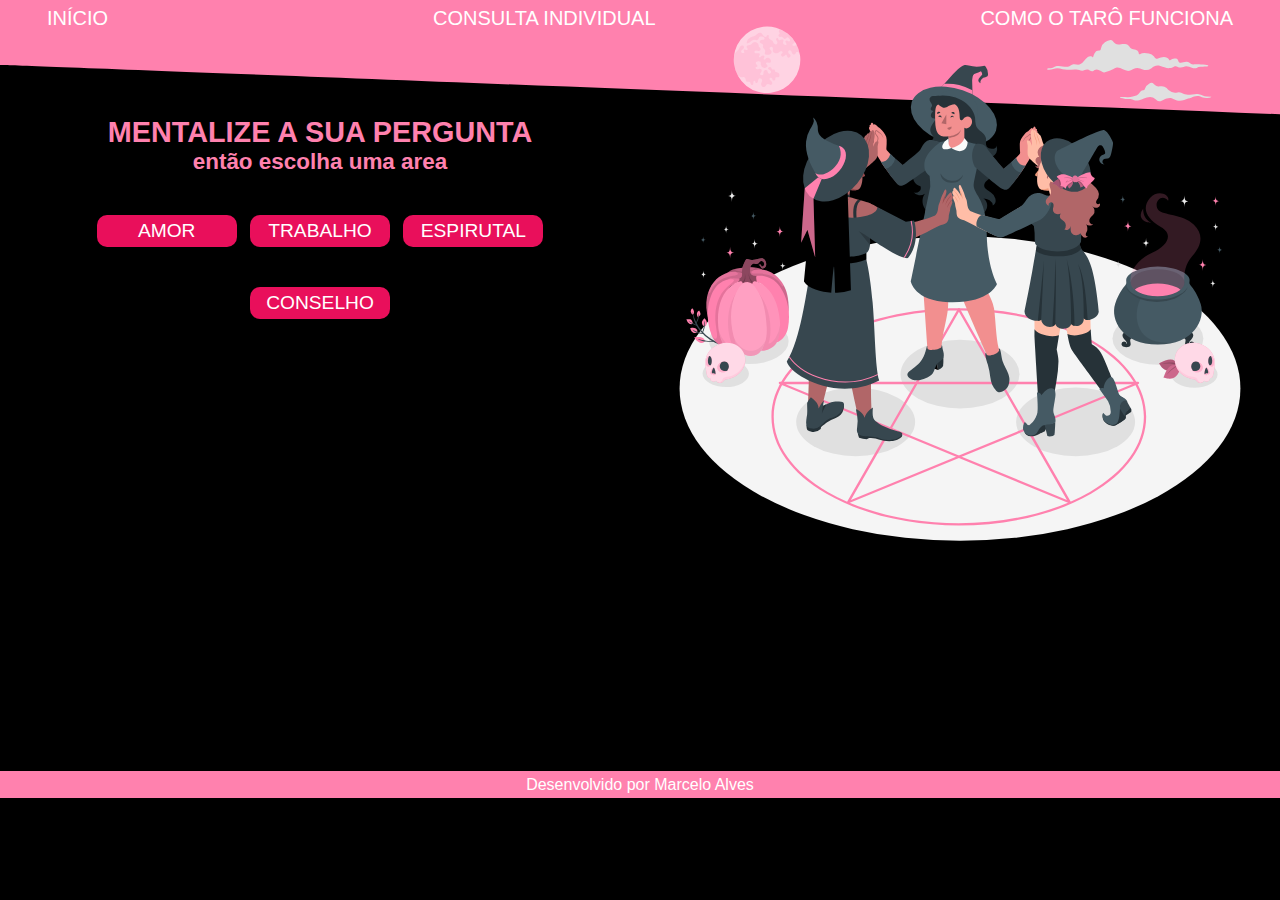
==== commit afc5dfc0: "finalizando a inserção de imagens e das cartas" ====
--- a/index.html
+++ b/index.html
@@ -18,18 +18,64 @@
         </div>     
     </nav>
     <main id="area-principal">
-        <div class="'cartas'">
+        <div class="perguntas cartas"> 
             <h2 class="titte-interaction">Mentalize a sua pergunta</h2>
             <h3>então escolha uma area</h3>
             <div class="botoes">
-                <a href="cartas.html" class="btn">Amor</a>
-                <a href="cartas.html" class="btn">Trabalho</a>
-                <a href="cartas.html" class="btn">Espirutal</a>
-                <a href="cartas.html" class="btn">Conselho</a> 
+                <a href="" class="btn">Amor</a>
+                <a href="" class="btn">Trabalho</a>
+                <a href="" class="btn">Espirutal</a>
+                <a href="" class="btn">Conselho</a> 
             </div>
-          
+        </div>
+
+        <div class="embaralhar cartas ocult">
+            <h2 class="titte-interaction">Embaralhando as cartas</h2>
+            <br>
+            <img src="img/embaralhar.gif" alt="">
+        </div>
+
+        <div class="cartes cartas ocult">
+            <h2 class="titte-interaction">Escolha uma carta</h2>
+            <div class="cards">
+                <a href=""><img src="img/cartas-verso.jpg" alt="" class="verso-cartas"></a>
+                <a href=""><img src="img/cartas-verso.jpg" alt="" class="verso-cartas c-two"></a>
+                <a href=""><img src="img/cartas-verso.jpg" alt="" class="verso-cartas"></a>
+                <a href=""><img src="img/cartas-verso.jpg" alt="" class="verso-cartas c-two"></a>
+                <a href=""><img src="img/cartas-verso.jpg" alt="" class="verso-cartas"></a>
+                <a href=""><img src="img/cartas-verso.jpg" alt="" class="verso-cartas c-two"></a>
+                <a href=""><img src="img/cartas-verso.jpg" alt="" class="verso-cartas"></a>
+                <a href=""><img src="img/cartas-verso.jpg" alt="" class="verso-cartas c-two"></a>
+                <a href=""><img src="img/cartas-verso.jpg" alt="" class="verso-cartas"></a>
+
+                <br>
+                <a href=""><img src="img/cartas-verso.jpg" alt="" class="verso-cartas c-two"></a>
+                <a href=""><img src="img/cartas-verso.jpg" alt="" class="verso-cartas"></a>
+                <a href=""><img src="img/cartas-verso.jpg" alt="" class="verso-cartas c-two"></a>
+                <a href=""><img src="img/cartas-verso.jpg" alt="" class="verso-cartas"></a>
+                <a href=""><img src="img/cartas-verso.jpg" alt="" class="verso-cartas c-two"></a>
+                <a href=""><img src="img/cartas-verso.jpg" alt="" class="verso-cartas"></a>
+                <a href=""><img src="img/cartas-verso.jpg" alt="" class="verso-cartas c-two"></a>
+                <a href=""><img src="img/cartas-verso.jpg" alt="" class="verso-cartas"></a>
+                <a href=""><img src="img/cartas-verso.jpg" alt="" class="verso-cartas c-two"></a>
+            
+                <br>
+                <a href=""><img src="img/cartas-verso.jpg" alt="" class="verso-cartas"></a>
+                <a href=""><img src="img/cartas-verso.jpg" alt="" class="verso-cartas c-two"></a>
+                <a href=""><img src="img/cartas-verso.jpg" alt="" class="verso-cartas"></a>
+                <a href=""><img src="img/cartas-verso.jpg" alt="" class="verso-cartas c-two"></a>
+                <a href=""><img src="img/cartas-verso.jpg" alt="" class="verso-cartas"></a>
+            </div>
        
         </div>
+
+        <div class="cartas-retorno cartas ocult">
+            <h2 class="titte-interaction name" ></h2>
+            <p class="texto"></p>
+            
+                <a href="index.html" class="bt">Voltar</a>
+        </div>
+
 
         <div class="logo">
             <svg class="animated image-svg" id="freepik_stories-coven" xmlns="http://www.w3.org/2000/svg" viewBox="0 0 500 500" version="1.1" xmlns:xlink="http://www.w3.org/1999/xlink" xmlns:svgjs="http://svgjs.com/svgjs"><style>svg#freepik_stories-coven:not(.animated) .animable {opacity: 0;}svg#freepik_stories-coven.animated #freepik--character-2--inject-10 {animation: 1.5s Infinite  linear floating;animation-delay: 0s;}svg#freepik_stories-coven.animated #freepik--character-3--inject-10 {animation: 1.5s Infinite  linear floating;animation-delay: 0s;}svg#freepik_stories-coven.animated #freepik--character-1--inject-10 {animation: 3s Infinite  linear floating;animation-delay: 0s;}            @keyframes floating {                0% {                    opacity: 1;                    transform: translateY(0px);                }                50% {                    transform: translateY(-10px);                }                100% {                    opacity: 1;                    transform: translateY(0px);                }            }        </style><g id="freepik--Floor--inject-10" class="animable" style="transform-origin: 250px 349.35px;"><ellipse id="freepik--floor--inject-10" cx="250" cy="349.35" rx="243.41" ry="132.21" style="fill: rgb(245, 245, 245); transform-origin: 250px 349.35px;" class="animable"></ellipse></g><g id="freepik--Shadows--inject-10" class="animable" style="transform-origin: 250.074px 345.74px;"><ellipse id="freepik--Shadow--inject-10" cx="421.8" cy="306.05" rx="39.42" ry="22.76" style="fill: rgb(224, 224, 224); transform-origin: 421.8px 306.05px;" class="animable"></ellipse><ellipse id="freepik--shadow--inject-10" cx="350.35" cy="378.39" rx="51.61" ry="29.8" style="fill: rgb(224, 224, 224); transform-origin: 350.35px 378.39px;" class="animable"></ellipse><ellipse id="freepik--shadow--inject-10" cx="159.43" cy="378.39" rx="51.61" ry="29.8" style="fill: rgb(224, 224, 224); transform-origin: 159.43px 378.39px;" class="animable"></ellipse><ellipse id="freepik--shadow--inject-10" cx="250" cy="336.93" rx="51.61" ry="29.8" style="fill: rgb(224, 224, 224); transform-origin: 250px 336.93px;" class="animable"></ellipse><g id="freepik--shadow--inject-10"><ellipse cx="453.43" cy="337.1" rx="20.16" ry="11.64" style="fill: rgb(224, 224, 224); transform-origin: 453.43px 337.1px; transform: rotate(-0.18deg);" class="animable"></ellipse></g><g id="freepik--shadow--inject-10"><ellipse cx="66.67" cy="308.24" rx="19.96" ry="34.58" style="fill: rgb(224, 224, 224); transform-origin: 66.67px 308.24px; transform: rotate(-89.82deg);" class="animable"></ellipse></g><path id="freepik--shadow--inject-10" d="M60.93,328.31c7.86,4.57,7.83,11.94,0,16.46s-20.66,4.49-28.52-.09-7.84-11.94,0-16.46S53.07,323.74,60.93,328.31Z" style="fill: rgb(224, 224, 224); transform-origin: 46.6681px 336.497px;" class="animable"></path></g><g id="freepik--Clouds--inject-10" class="animable" style="transform-origin: 396.942px 73.5524px;"><path id="freepik--Cloud--inject-10" d="M384.59,49.9c1.41,1,3.44.85,5.2.6,2.06-.29,4.4-.61,6,.68a17.18,17.18,0,0,1,2,2.46c1.91,2.2,5.49.58,7.08,3.6.23.43.24,1.83.81,2s1.77-.78,2.37-.88a20.29,20.29,0,0,1,5.87.24,6.81,6.81,0,0,1,4.51,2.67c.52.72,1,1.63,1.87,1.82a2.82,2.82,0,0,0,1.51-.2,18.32,18.32,0,0,1,5.22-1.24c1.81,0,3.76.76,4.49,2.35.1.23.22.5.46.55s.47-.14.66-.31A5.42,5.42,0,0,1,437.48,63a2.67,2.67,0,0,1,1.44.79c.5.61.51,1.5,1,2.11.87,1.07,2.58.75,3.93.39,1.8-.48,3.89-.8,5.37.29.4.3.73.68,1.15,1,1.13.73,2.62.51,4,.39.9-.08,11.36.31,11.21,1.19s-2.78.69-3.37.74c-.88.07-1.73.26-2.61.28a7.19,7.19,0,0,0-2.66.19c-.53.23-.89.69-1.49.88a6.77,6.77,0,0,1-4.19-.33c-1.55-.53-3.22-1.42-4.92-1.36a7.7,7.7,0,0,0-2.28.82,8.13,8.13,0,0,1-4.71.06c-.89-.22-2.27-.88-3.24-.63-.55.14-1.14.68-1.71.89a12,12,0,0,1-2.29.57c-2.79.37-5.53-1.16-8.17-1.83-3.36-.84-5.23-.12-7.74,1.86a8.1,8.1,0,0,1-7.59,1.15,23.14,23.14,0,0,0-2.27-.88,8.88,8.88,0,0,0-5.87.42,13.87,13.87,0,0,1-3.35,1.64c-4,.91-7.76-3.75-11.67-2.59a10.43,10.43,0,0,0-2.22,1.1,34.59,34.59,0,0,1-6.78,2.62,3.92,3.92,0,0,1-1.31.26,3.81,3.81,0,0,1-1.72-.62,17.6,17.6,0,0,0-3.16-1.58,4.26,4.26,0,0,0-3.43.19,9,9,0,0,1-1.63,1c-1.58.47-2.94-1.32-4.57-1.52s-3,1.09-4.62,1-3.31-1-5.08-1.08c-4-.21-8,.82-11.92-.1a20.21,20.21,0,0,0-4.52-.89c-2.83,0-5.56,1.82-8.33,1.22a.82.82,0,0,1-.31-.11c-.3-.22-.16-.75.16-.94a2,2,0,0,1,1.1-.16,9.34,9.34,0,0,0,3.43-.54,35.09,35.09,0,0,1,3.39-1.34c3.64-.88,7.69,1.7,11.09.12a24,24,0,0,1,2.68-1.46c1.95-.64,4.1.46,6.1,0a7.2,7.2,0,0,0,3.8-3,13.18,13.18,0,0,1,3.34-3.59c1.41-.84,3.49-.87,4.48.44a13.19,13.19,0,0,1,1.41-3.77,4.46,4.46,0,0,1,3.22-2.2,3.13,3.13,0,0,0,1.7-.32,2.46,2.46,0,0,0,.64-1.71,7.64,7.64,0,0,1,3.42-5.25,14.38,14.38,0,0,1,4-1.74,3.22,3.22,0,0,1,2.84.58,17.89,17.89,0,0,1,1.3,1.68A3.67,3.67,0,0,0,384.59,49.9Z" style="fill: rgb(224, 224, 224); transform-origin: 395.633px 60.9886px;" class="animable"></path><path id="freepik--cloud--inject-10" d="M420.22,86.67l.27.14c1.44.66,3.12.1,4.71.12a6.53,6.53,0,0,1,4.18,1.61c.68.61,1.22,1.36,1.88,2a7.92,7.92,0,0,0,6.44,2.09,18.64,18.64,0,0,1,2.21-.31c1.87,0,3.49,1.21,5.28,1.75,3.92,1.2,8.18-1,12.22-.21,2.25.42,4.28,1.72,6.56,2a35.09,35.09,0,0,1,4.23.3c0,.82-3,1-3.65,1.06a11.43,11.43,0,0,1-4.49-.66,25.6,25.6,0,0,0-2.73-1c-2.3-.54-4.6.33-6.63,1.35a14.08,14.08,0,0,1-2.65.72c-1.19.34-2.31.93-3.5,1.28a11.18,11.18,0,0,1-6.91.17c-1.34-.47-2.54-1.31-3.92-1.67-2.31-.6-4.75.26-6.86,1.38-1.3.69-2.67,1.52-4.13,1.33-2.05-.27-3.33-2.38-5.22-3.23-2.48-1.13-5.54-.18-7.89.79a26.55,26.55,0,0,1-4.13,1.43,8.74,8.74,0,0,1-4.34,0,24.4,24.4,0,0,0-3.17-1c-1.3-.19-2.62.23-3.92,0a8.89,8.89,0,0,1-1.35-.34,9.64,9.64,0,0,0-3.36-.52.36.36,0,0,1-.29-.06A.3.3,0,0,1,389,97a.82.82,0,0,1,.55-.58,2.25,2.25,0,0,1,.82-.08c1.71,0,3.41.12,5.11.27A12.79,12.79,0,0,0,400,96c1.07-.31,2.08-.75,3.17-1a4.33,4.33,0,0,0,2.35-1.85c.88-1.14,1.84-2.61,3.43-2.71a2.29,2.29,0,0,0,.91-.13c.41-.22.53-.74.66-1.18a8.44,8.44,0,0,1,3.9-4.59,3.23,3.23,0,0,1,3.88.43A12.51,12.51,0,0,0,420.22,86.67Z" style="fill: rgb(224, 224, 224); transform-origin: 428.6px 92.1152px;" class="animable"></path></g><g id="freepik--Moon--inject-10" class="animable animator-active" style="transform-origin: 82.5px 64.04px;"><g id="freepik--moon--inject-10" class="animable" style="transform-origin: 82.5px 64.04px;"><g id="elck5i8iat87b"><circle cx="82.5" cy="64.04" r="28.89" style="fill: rgb(255, 129, 174); transform-origin: 82.5px 64.04px; transform: rotate(-29.29deg);" class="animable"></circle></g><g id="eljzbs0ik33wj"><circle cx="82.5" cy="64.04" r="28.89" style="fill: rgb(255, 255, 255); opacity: 0.65; transform-origin: 82.5px 64.04px; transform: rotate(-29.29deg);" class="animable"></circle></g><g id="elwduishea6yq"><path d="M91,74.82c-.56-.07-1.25,0-1.52-.53s0-1-.21-1.4c-.47-.85-2-.06-2.66-.82a2.93,2.93,0,0,1-.33-.79,1.63,1.63,0,0,0-2.67-.34,1.11,1.11,0,0,0-.23.72c.08.76,1.07,1,1.72,1.39a1.82,1.82,0,0,1,.52,2.5,1.46,1.46,0,0,1-2.37-.16c-.21-.45-.14-1-.31-1.45a1.74,1.74,0,0,0-2.13-1,2.2,2.2,0,0,0-1.4,2,9,9,0,0,1,0,1.16,1.7,1.7,0,0,1-2.17,1.26,1.17,1.17,0,0,1-.78-.91c-.05-.56.42-1,.78-1.46.65-.8.92-2.13.11-2.78a2.43,2.43,0,0,0-2-.19,3.37,3.37,0,0,1-2.1.09c-.66-.28-1-1.32-.37-1.7.31-.19.75-.13,1-.36.45-.34.26-1.07-.11-1.5s-.86-.79-1-1.34a1.48,1.48,0,0,1,.62-1.5A3,3,0,0,1,75,65.25a2.07,2.07,0,0,1,1.76.54c.58.69.24,1.73.34,2.62a3.39,3.39,0,0,0,3.57,2.68,2.57,2.57,0,0,0,1.8-.71,1.39,1.39,0,0,0,.14-1.81c-.31-.36-.87-.53-1-1-.21-.68.71-1.19,1.43-1.13s1.46.39,2.12.09c1.06-.48.89-2.12.15-3a2.66,2.66,0,0,0-3.19-.94c-.45.27-.77.71-1.22,1s-1.17.22-1.34-.28.5-1.06.66-1.66a1.19,1.19,0,0,0-.92-1.35,1.87,1.87,0,0,0-1.66.55,7,7,0,0,1-.86.86.87.87,0,0,1-1.11,0c-.54-.62.54-1.44.57-2.27s-.53-1.09-1.23-1.14-1.7.12-2.2.06c-1.66-.22-1.59-2.21.08-2.27,1,0,2.12.48,3.1.09a1.66,1.66,0,0,0,.26-2.78,2.66,2.66,0,0,1-.71-.47,1.84,1.84,0,0,1-.22-1.17,3.19,3.19,0,0,0-5.12-2.43c-.5.38-.86.9-1.32,1.32a2.06,2.06,0,0,1-1.68.6,3.36,3.36,0,0,0-1.65.4A1.47,1.47,0,0,0,64.77,53a4.3,4.3,0,0,0,.7,1.27c.23.43.26,1.07-.17,1.29a.89.89,0,0,1-.43.08,2.33,2.33,0,0,1-1-.23c-.41-.18-.86-.48-1.25-.28s-.43.77-.28,1.19c.23.63.89,1.49-.09,1.81a1.88,1.88,0,0,1-1.68-.22,1.39,1.39,0,0,1-.49-1.57c.23-.56.82-.85,1.3-1.22a2.66,2.66,0,0,0,1.06-1.68,1.65,1.65,0,0,0-.83-1.7,2,2,0,0,0-2.35.86c-.54.72-.82,1.61-1.31,2.37a28.92,28.92,0,0,1-2.46,2.63A9,9,0,0,0,53.8,60.8a29.68,29.68,0,0,0-.18,3.67,28.78,28.78,0,0,0,3.51,13.39,4.08,4.08,0,0,1,1,.31,9.41,9.41,0,0,0,1.76,1c1,.24,2.12-.48,3,0,1.44.75.73,3.6,2.3,4,.63.17,1.33-.22,2,0s.86,1,1.11,1.58.75,1.29,1.41,1.17.84-.74.88-1.31A6.86,6.86,0,0,1,70.7,83c.19-.53.86-1,1.33-.64s.27,1.31.73,1.77,1.54-.16,1.75-.93.08-1.65.55-2.3a1.75,1.75,0,0,1,2.42-.28A2.26,2.26,0,0,1,78.11,83c-.16.44-.43.83-.6,1.26a2.6,2.6,0,0,0,.69,2.91,2.13,2.13,0,0,0,2.87-.2c.23-.28.37-.61.59-.89a2.28,2.28,0,0,1,2.57-.74,5.35,5.35,0,0,0,1.25.5A1.51,1.51,0,0,0,87,84.55a2.32,2.32,0,0,0-.89-2c-.49-.41-1.14-.72-1.38-1.32a1.26,1.26,0,0,1,.6-1.51,1.23,1.23,0,0,1,1.55.48c.23.39.22.89.44,1.29a1.34,1.34,0,0,0,2.37-.38c.1-.59-.18-1.3.23-1.73s1.46,0,2.22-.07a1.66,1.66,0,0,0,1.2-1.62A2.86,2.86,0,0,0,91,74.82ZM108.26,51l-.23.16a4.68,4.68,0,0,1-2.54.75,1.13,1.13,0,0,1-.75-.21,1,1,0,0,1,.08-1.28,10.48,10.48,0,0,1,1.12-.87,2.64,2.64,0,0,0,.76-1.23,28.9,28.9,0,0,0-13-10.87h0a2.54,2.54,0,0,0-1,1.77c0,.75.85,1.28.73,2-.07.39-.47.62-.71.94a1.29,1.29,0,0,0,.38,1.8c.85.5,2.08-.11,2.89.47.34.25.51.67.82,1a1.6,1.6,0,0,0,2.17,0c.27-.26.45-.64.8-.79.54-.23,1.11.19,1.54.59a3.2,3.2,0,0,1,1.1,1.5,1.12,1.12,0,0,1-.87,1.4,2.11,2.11,0,0,1-1.07-.48c-.66-.39-1.72-.39-2,.33-.37,1,1.41,2.06.87,3a2,2,0,0,1-2.93-2.13c.14-.65.59-1.34.25-1.91s-1.31-.47-2-.18-1.5.61-2,.14-.47-1.44-1.11-1.69-1.14.38-1.17,1A2.9,2.9,0,0,0,91,47.72a2.69,2.69,0,0,1,.57,1.63,1.64,1.64,0,0,1-1.93,1.27,2.56,2.56,0,0,1-1.81-1.69,7,7,0,0,0-.4-1.11,4.58,4.58,0,0,0-2.13-1.47c-.78-.4-1.58-1.13-1.42-2,.06-.39.32-.76.25-1.14-.12-.58-.94-.74-1.43-.43a2.73,2.73,0,0,0-.94,1.45c-1,.27-2-.59-2.67-1.44s-1.3-1.87-2.35-2.11a3.14,3.14,0,0,0-2.52.8,20.54,20.54,0,0,1-2.13,1.72,32.53,32.53,0,0,1-3.64,1.25A6,6,0,0,0,64.88,49a.75.75,0,0,0,.09.61.69.69,0,0,0,.59.17c2.1-.15,3.29-2.87,5.38-3.07a13.27,13.27,0,0,1,2.25.26A1.76,1.76,0,0,0,75.08,46c.08-.24.08-.5.14-.75a2,2,0,0,1,1.56-1.39,4,4,0,0,1,2.17.27c.77.29,1.62,1,1.32,1.77s-1.21.74-2,.81a2.84,2.84,0,0,0-1.56.53,1.42,1.42,0,0,0-.54,1.48c.39,1.21,2.49,1.11,2.87,2.33.2.65-.23,1.33-.15,2,.14,1.24,1.83,1.83,2,3.06s-.87,2.36-.11,3.13a1.81,1.81,0,0,0,1.06.39,5.42,5.42,0,0,0,3.36-.45,2.31,2.31,0,0,0,1-2.94c-.35-.6-1-1-1.3-1.61a1.39,1.39,0,0,1,2.45-1.28c.67,1-.17,2.44.31,3.55a2.28,2.28,0,0,0,.93,1,3.8,3.8,0,0,0,3.79.06,8.18,8.18,0,0,1,2.1-1.24c.8-.19,1.84.52,1.52,1.27-.16.38-.58.57-.86.86a1.47,1.47,0,0,0,1.9,2.22c.72-.51,1.23-1.71,2.06-1.41.67.25.59,1.23.94,1.85a1.5,1.5,0,0,0,2.15.38,1.77,1.77,0,0,0,.37-2.23c-.44-.74-1.37-1.17-1.61-2a1.4,1.4,0,0,1,2.35-1.38,4.92,4.92,0,0,1,.75,1.68,2.39,2.39,0,0,0,1.36,1.44,1.51,1.51,0,0,0,1.79-.6c.19-.37.2-.84.46-1.16.44-.52,1.27-.37,1.9-.13a4.59,4.59,0,0,0,1.08.31A29,29,0,0,0,108.26,51Z" style="fill: rgb(255, 129, 174); opacity: 0.2; transform-origin: 82.1288px 62.5415px;" class="animable"></path></g></g></g><g id="freepik--Pot--inject-10" class="animable" style="transform-origin: 421.8px 246.704px;"><g id="freepik--Cauldron--inject-10" class="animable" style="transform-origin: 421.8px 246.704px;"><g id="freepik--pumpkin-basket--inject-10" class="animable" style="transform-origin: 421.8px 246.704px;"><g id="freepik--pumpkin-basket--inject-10" class="animable" style="transform-origin: 421.8px 246.704px;"><path d="M453.43,310.78a2.19,2.19,0,0,0-4.37-.12c-.47-.28-.58-1.14,1.37-3.31,3.17-3.56,2.52-5.58-.41-7.43a11.83,11.83,0,0,0-5.54,5.76c2.65,1,.53,3.66,1,5.66.66,3,6.17,2.35,7.18,1.12h0A2.19,2.19,0,0,0,453.43,310.78Z" style="fill: rgb(38, 50, 56); transform-origin: 448.955px 306.706px;" id="el6xchjoxuqxe" class="animable"></path><path d="M390.17,310.78a2.19,2.19,0,0,1,4.37-.12c.47-.28.58-1.14-1.37-3.31-3.17-3.56-2.52-5.58.41-7.43a11.83,11.83,0,0,1,5.54,5.76c-2.65,1-.53,3.66-1,5.66-.66,3-6.17,2.35-7.18,1.12h0A2.19,2.19,0,0,1,390.17,310.78Z" style="fill: rgb(38, 50, 56); transform-origin: 394.645px 306.706px;" id="elf9mcjjkrji9" class="animable"></path><path d="M435.24,245.23c7,2,10.73,4,12.95,7s.33,4.92,1.34,6.66,5.91,6.2,9.41,17.15c4.25,13.3-5.8,35.22-37.14,35.22S380.41,289.3,384.66,276c3.5-10.95,8.4-15.41,9.41-17.15s-.88-3.7,1.34-6.66,5.91-5,12.95-7A55.32,55.32,0,0,1,435.24,245.23Z" style="fill: rgb(69, 90, 100); transform-origin: 421.8px 277.406px;" id="el3uyy6xuqlbo" class="animable"></path><g id="eldkjhj6q95i"><path d="M436.66,309.27a53.85,53.85,0,0,1-14.86,2c-31.34,0-41.39-21.92-37.14-35.22,3.5-10.95,8.4-15.41,9.41-17.15a2.51,2.51,0,0,0,.31-1.24v0c.06,6.65,5.41,9.6,12.76,13.48C400.22,282.54,399.73,314,436.66,309.27Z" style="opacity: 0.1; transform-origin: 410.197px 284.465px;" class="animable"></path></g><ellipse cx="421.58" cy="257.52" rx="23.36" ry="11.72" style="fill: rgb(55, 71, 79); transform-origin: 421.58px 257.52px;" id="elhjwsvyyhuji" class="animable"></ellipse><path d="M405.06,261.59a18.35,18.35,0,0,0-3.33,2.11,18.89,18.89,0,0,0,3.33,2.1c9.12,4.58,23.91,4.58,33,0a19.16,19.16,0,0,0,3.32-2.1,18.6,18.6,0,0,0-3.32-2.11C429,257,414.18,257,405.06,261.59Z" style="fill: rgb(255, 129, 174); transform-origin: 421.555px 263.691px;" id="elpwnl0lw8mx" class="animable"></path><path d="M394,261.36a11.33,11.33,0,0,0,2,3.33c.39.53.87,1,1.31,1.46s.95.9,1.46,1.3a27.13,27.13,0,0,0,6.77,3.94,43.69,43.69,0,0,0,30.67,0,27.24,27.24,0,0,0,6.76-3.94c.51-.4,1-.87,1.46-1.3s.92-.93,1.31-1.46a11.33,11.33,0,0,0,2-3.33,12.6,12.6,0,0,1-2.37,3c-.44.45-.95.83-1.42,1.25s-1,.76-1.53,1.09a29.71,29.71,0,0,1-6.73,3.27,38.63,38.63,0,0,1-7.29,1.71,54.27,54.27,0,0,1-15,0,38,38,0,0,1-7.28-1.71,29.51,29.51,0,0,1-6.73-3.27c-.54-.32-1-.73-1.53-1.09s-1-.8-1.42-1.25A12.6,12.6,0,0,1,394,261.36Z" style="fill: rgb(55, 71, 79); transform-origin: 420.87px 267.765px;" id="elmbjdzzk47q9" class="animable"></path><g id="eljjqssre29uf"><path d="M452.87,207c-9.43-9-27-8.17-30.52-12.36-5.15-6.17,2.52-15.22,8.25-8.23,2.22-4.9-8.53-10.55-15.67-2.31s-3.84,17.31,9.41,25c12,6.91,4.73,16.89-7.14,22.16-12.41,5.51-20.67,16.17-19,26.4h0c0,3,2.32,5.93,6.84,8.19,9.12,4.58,23.91,4.58,33,0,4.94-2.48,7.2-5.79,6.78-9h0S443,244,451.5,234.56C459.29,225.94,462.31,216,452.87,207Z" style="fill: rgb(255, 129, 174); opacity: 0.2; transform-origin: 428.367px 224.601px;" class="animable"></path></g><g id="el3ap940hwkpj"><path d="M409,193.17c-.05,5.82,1.73,9.19,6.87,12.51C411,205.44,403.14,202.25,409,193.17Z" style="fill: rgb(255, 129, 174); opacity: 0.2; transform-origin: 411.393px 199.425px;" class="animable"></path></g></g></g></g></g><g id="freepik--Pumpkin--inject-10" class="animable" style="transform-origin: 57.0425px 278.739px;"><g id="freepik--Leaves--inject-10" class="animable" style="transform-origin: 28.403px 295.944px;"><path d="M18.19,285.45a3.44,3.44,0,0,1-1.92-2.69,3.38,3.38,0,0,1,1.31-3,4.85,4.85,0,0,1,1.52,3.06A3.4,3.4,0,0,1,18.19,285.45Z" style="fill: rgb(255, 129, 174); transform-origin: 17.6842px 282.605px;" id="elxewjt3evllm" class="animable"></path><path d="M18.18,283c.1,3,1.54,6.13,2.83,8.79a38.83,38.83,0,0,0,4.75,7.57,33.12,33.12,0,0,0,8,6.94,43.49,43.49,0,0,0,4.68,2.59c1.87.91,3.86,1.59,5.69,2.55.4.21,0,.76-.39.68a35.46,35.46,0,0,1-10.24-4.69,33.81,33.81,0,0,1-8.68-7.53c-3.75-4.69-7-10.87-6.8-17,0-.13.17,0,.17.08Z" style="fill: rgb(55, 71, 79); transform-origin: 31.1536px 297.486px;" id="el5t8vfdalbvv" class="animable"></path><path d="M28.51,308.12s-1,2.4-4.18,1.48-5-4.62-5-4.62,3.76-.74,5.85-.14A4.06,4.06,0,0,1,28.51,308.12Z" style="fill: rgb(255, 129, 174); transform-origin: 23.92px 307.208px;" id="ellr89qqwbwi" class="animable"></path><path d="M22,300.63a3.65,3.65,0,0,1-3.59.3c-2.08-.9-2.54-4-2.54-4s3-.91,4.84.46A3.16,3.16,0,0,1,22,300.63Z" style="fill: rgb(255, 129, 174); transform-origin: 18.9683px 298.95px;" id="el0m0nbsx8r2yl" class="animable"></path><path d="M28,295.64a3.64,3.64,0,0,1-2-3c-.23-2.25,2.26-4.16,2.26-4.16s2.27,2.2,2,4.44A3.18,3.18,0,0,1,28,295.64Z" style="fill: rgb(255, 129, 174); transform-origin: 28.1337px 292.06px;" id="el0sr95mkvhh9o" class="animable"></path><path d="M18.23,293.12a3.47,3.47,0,0,1-3.2,0c-1.83-.85-2.52-3.74-2.52-3.74s2.89-.51,3.93.12S18.23,293.12,18.23,293.12Z" style="fill: rgb(255, 129, 174); transform-origin: 15.37px 291.348px;" id="eluy0f5m3ukpl" class="animable"></path><path d="M23.56,281.78a3.19,3.19,0,0,0-1.83,2.14c-.52,1.7.87,3.75.87,3.75S24.55,286,24.76,285,23.56,281.78,23.56,281.78Z" style="fill: rgb(255, 129, 174); transform-origin: 23.1974px 284.725px;" id="elf3rns4l4fq" class="animable"></path><path d="M22.62,306.48c.55.19,1.15.31,1.71.46s1.16.28,1.74.4c1.19.23,2.39.39,3.59.51s2.26.19,3.39.23,2.15-.07,3.22,0c.32,0,.21.49,0,.56a9.1,9.1,0,0,1-3.17.2c-1.13,0-2.27-.1-3.41-.22a25,25,0,0,1-3.43-.55c-.66-.16-1.3-.37-1.94-.59a14.13,14.13,0,0,1-1.68-.76c-.07,0-.12-.24,0-.2Z" style="fill: rgb(55, 71, 79); transform-origin: 29.5192px 307.689px;" id="el9jut7qk5qll" class="animable"></path><path d="M18.18,298.45a5.19,5.19,0,0,0,2.05,1.08c.72.27,1.43.57,2.15.83a18.36,18.36,0,0,0,2.28.63l1.39.29a3.9,3.9,0,0,1,1.28.33c.16.1.13.47-.08.49a5.93,5.93,0,0,1-1.45-.17c-.48-.08-1-.14-1.45-.25a18.41,18.41,0,0,1-2.51-.72c-1.38-.49-3-1.07-3.77-2.41-.06-.1,0-.19.11-.1Z" style="fill: rgb(55, 71, 79); transform-origin: 22.739px 300.257px;" id="elax3lvunq6v" class="animable"></path><path d="M28.05,291a4.15,4.15,0,0,1,.31.92,11.33,11.33,0,0,1,.15,1.29,14.1,14.1,0,0,1-.14,2.83,13.47,13.47,0,0,1-.66,2.57c-.25.7-.39,1.77-1.13,2.13a.21.21,0,0,1-.31-.14,2.27,2.27,0,0,1,.27-1c.11-.33.21-.67.33-1a17.91,17.91,0,0,0,.66-2.24,17,17,0,0,0,.37-2.46,12.31,12.31,0,0,0,0-1.36c0-.49,0-1-.09-1.49,0-.15.16-.2.22,0Z" style="fill: rgb(55, 71, 79); transform-origin: 27.3992px 295.843px;" id="elxo1vo0gaqnl" class="animable"></path><path d="M14.66,291.12a14.31,14.31,0,0,0,2.07,1c.65.29,1.29.62,2,.9s1.18.48,1.78.73a5.52,5.52,0,0,1,1.65.86c.19.18,0,.64-.28.53-.65-.26-1.27-.63-1.93-.9s-1.27-.49-1.88-.8-1.15-.59-1.71-.94a14,14,0,0,1-1.71-1.27c-.07-.06-.07-.22.05-.15Z" style="fill: rgb(55, 71, 79); transform-origin: 18.4195px 293.11px;" id="el4po0b54xfrk" class="animable"></path><path d="M23.27,284.54a8.32,8.32,0,0,1,.09,1.12,8.93,8.93,0,0,1-.1,1.16,16.13,16.13,0,0,1-.37,2.17,12.29,12.29,0,0,1-.78,2,9,9,0,0,1-1,1.85c-.29.36-.73,0-.47-.36a8.81,8.81,0,0,0,.78-1.64c.25-.59.54-1.17.73-1.78s.3-1.3.47-1.95c.07-.3.14-.6.2-.9a6.91,6.91,0,0,0,.2-1.69c0-.19.19-.15.21,0Z" style="fill: rgb(55, 71, 79); transform-origin: 21.9605px 288.691px;" id="ele79w2spee9h" class="animable"></path></g><g id="freepik--pumpkin--inject-10" class="animable" style="transform-origin: 65.743px 278.739px;"><path d="M47.93,249.3c9.1,2.16,16.92,6.11,17.06,6.43a112.1,112.1,0,0,1,15.26-8.41c-3.89-2.52-7.45-3.24-15.17-3.06C57,244.46,50.82,245.9,47.93,249.3Z" style="fill: rgb(255, 129, 174); transform-origin: 64.09px 249.982px;" id="el8iezzr8a8fb" class="animable"></path><g id="elz22b4cpq58i"><path d="M47.93,249.3c9.1,2.16,16.92,6.11,17.06,6.43a112.1,112.1,0,0,1,15.26-8.41c-3.89-2.52-7.45-3.24-15.17-3.06C57,244.46,50.82,245.9,47.93,249.3Z" style="opacity: 0.25; transform-origin: 64.09px 249.982px;" class="animable"></path></g><g id="elr224m43tlf"><path d="M55.8,245.27s-1.48.83-.57,1.43,7.35,1.9,10.35,1.35,7.33-2.48,6.41-3.59a17.51,17.51,0,0,1,8.26,2.86A112.1,112.1,0,0,0,65,255.73c-.14-.32-8-4.27-17.06-6.43C49.57,247.36,52.28,246.07,55.8,245.27Z" style="opacity: 0.1; transform-origin: 64.095px 250.095px;" class="animable"></path></g><g id="freepik--pumpkin--inject-10" class="animable" style="transform-origin: 47.5856px 271.888px;"><path d="M65.26,256s-14.36-2.88-22.67,5.6c-11.82,12.07-10.37,27-9,34.07-12-33,8.17-48.51,21.33-47.52C63.7,248.77,65.15,253.33,65.26,256Z" style="fill: rgb(255, 129, 174); transform-origin: 47.5909px 271.888px;" id="el1r9nblpw9z8" class="animable"></path><g id="elvuwkhzgrx7d"><path d="M65.26,256s-14.36-2.88-22.67,5.6c-11.82,12.07-10.37,27-9,34.07-12-33,8.17-48.51,21.33-47.52C63.7,248.77,65.15,253.33,65.26,256Z" style="opacity: 0.1; transform-origin: 47.5909px 271.888px;" class="animable"></path></g><g id="elc2gwtmlqsrv"><path d="M54.66,251.25c-4.35.69-11,1.77-15.41,6a21.47,21.47,0,0,0-5.94,8.5c-.56,1.2-1.67,1.31-1.32-1-2.32,6.16-2.94,14.06-.61,23.71.43-.3.86-.61,1.31-.91-.15-7.58,1.61-17.46,9.9-25.93S65.26,256,65.26,256a8,8,0,0,0-.24-1.64,8.78,8.78,0,0,0-.3-.91c-.08-.17-.16-.35-.25-.53a6.89,6.89,0,0,0-.49-.8c-.11-.16-.24-.33-.37-.49a7.46,7.46,0,0,0-1.22-1.14,9.29,9.29,0,0,0-1.21-.76,15.76,15.76,0,0,0-6.27-1.58C57.21,249.09,59,250.57,54.66,251.25Z" style="opacity: 0.1; transform-origin: 47.5856px 268.305px;" class="animable"></path></g></g><path d="M40.36,259c6.35-5.24,12.17-6.1,17.75-4.81,4.87,1.13,1,1.35-.25,2.31-.93.6-6,3.51-6.91,4.24-5.87,4.66-7.85,34.17-8,38.84-.1,3.87.37,9.54,3.11,13.81-4.32-.8-9.39-4.21-11.79-10.71C26.72,282.25,34,264.26,40.36,259Z" style="fill: rgb(255, 129, 174); transform-origin: 45.7777px 283.524px;" id="eld6vz52jx9l8" class="animable"></path><g id="el5yfko31wgto"><path d="M58.11,254.21c-.23-.06-.47-.11-.71-.15l-.17,0-.72-.13h0l-.69-.09-.15,0-.74-.07h0l-.72,0h-.91c-.26,0-.51,0-.77,0H52.4l-.81.08h0c-.55.07-1.1.16-1.66.28h0A19.84,19.84,0,0,0,44.75,256c4-1.66,8.85-1.94,9-.45.08,1-5.32,4.79-8.58,8.48-6.87,7.78-8.46,20-7.19,29.74.94,7.21,1.65,10,.68,11.73-.5.88-2.68,1.76-5-4.53q.28.86.6,1.71c2.4,6.5,7.47,9.91,11.79,10.71-2.74-4.27-3.21-9.94-3.11-13.81.14-4.67,2.12-34.18,8-38.84.93-.73,6-3.64,6.91-4.24a8.2,8.2,0,0,1,1.89-.85,2.77,2.77,0,0,0,.6-.3.32.32,0,0,0,.14-.18.15.15,0,0,0,0-.07C60.42,254.88,59.79,254.6,58.11,254.21Z" style="opacity: 0.1; transform-origin: 47.0721px 283.58px;" class="animable"></path></g><path d="M65.69,255.22s-5.12,4.8-7.5,10.3c-3.63,8.42-3.53,37.5-1.44,44.76,1,3.48,2,6.13,3.85,7.91-2.1,1.28-10.33.16-14.08-4.11-4.82-5.49-6-14.44-6.36-18.29-1.36-15.61,2.27-27,9.67-34.14,5.15-5,13.09-7.5,15.84-6.44Z" style="fill: rgb(255, 129, 174); transform-origin: 52.7844px 286.829px;" id="el7l13jqq27u6" class="animable"></path><g id="el7obq58axtnd"><path d="M65.69,255.22s-5.12,4.8-7.5,10.3c-3.63,8.42-3.53,37.5-1.44,44.76,1,3.48,2,6.13,3.85,7.91-2.1,1.28-10.33.16-14.08-4.11-4.82-5.49-6-14.44-6.36-18.29-1.36-15.61,2.27-27,9.67-34.14,5.15-5,13.09-7.5,15.84-6.44Z" style="fill: rgb(255, 255, 255); opacity: 0.15; transform-origin: 52.7844px 286.829px;" class="animable"></path></g><g id="elrply6tku28"><path d="M58.81,315.82a19.27,19.27,0,0,1-1.31-3.09c-.26-.76-.51-1.58-.75-2.45v0a51.61,51.61,0,0,1-1.21-9.63c-.7-9.72-.9-23.25.15-27.57l-.38-6c-10.38,15.65-6.69,38.34-2.06,46.26,0,0-2.81.28-6.81-3.86a28.17,28.17,0,0,1-5.92-10.66c.64,4.43,2.19,11,6,15.31s12,5.39,14.08,4.11A9.47,9.47,0,0,1,58.81,315.82Z" style="opacity: 0.05; transform-origin: 50.56px 292.912px;" class="animable"></path></g><g id="freepik--pumpkin--inject-10" class="animable" style="transform-origin: 81.7117px 267.881px;"><path d="M62.24,256s13.67-5.26,23.29,1.69c13.7,9.9,14.79,24.87,14.64,32.06,6.26-34.54-16.25-46.43-29-43.24C62.56,248.61,61.91,253.35,62.24,256Z" style="fill: rgb(255, 129, 174); transform-origin: 81.7116px 267.881px;" id="el2tr5purm8yh" class="animable"></path><g id="elltduh66b5ti"><path d="M62.24,256s13.67-5.26,23.29,1.69c13.7,9.9,14.79,24.87,14.64,32.06,6.26-34.54-16.25-46.43-29-43.24C62.56,248.61,61.91,253.35,62.24,256Z" style="opacity: 0.1; transform-origin: 81.7116px 267.881px;" class="animable"></path></g><g id="el6vzpuhqeney"><path d="M71.9,249.53c4.4-.06,11.17-.12,16.19,3.28a21.4,21.4,0,0,1,7.29,7.37c.76,1.09,1.87,1,1.13-1.23,3.32,5.68,5.27,13.35,4.61,23.26l-1.45-.68c-1.13-7.5-4.53-16.94-14.14-23.88S62.24,256,62.24,256a8.14,8.14,0,0,1,0-1.66,8.31,8.31,0,0,1,.15-.94c0-.19.09-.37.15-.57a7.53,7.53,0,0,1,.35-.87,5.89,5.89,0,0,1,.29-.55,7.29,7.29,0,0,1,1-1.32,9.07,9.07,0,0,1,1.06-1,16,16,0,0,1,5.92-2.62C69,247.83,67.5,249.59,71.9,249.53Z" style="opacity: 0.1; transform-origin: 81.7227px 264.34px;" class="animable"></path></g></g><path d="M87.3,254.77c-7.14-4.1-13-4-18.31-1.74-4.6,1.93-.7,1.49.64,2.23,1,.44,6.49,2.45,7.53,3,6.57,3.59,13.51,32.35,14.43,36.93.76,3.79,1.26,9.46-.72,14.13,4.12-1.52,8.54-5.73,9.81-12.54C104.67,275.36,94.44,258.86,87.3,254.77Z" style="fill: rgb(255, 129, 174); transform-origin: 84.1922px 280.397px;" id="elc4645rr6vc5" class="animable"></path><path d="M61.7,255.31s5.85,3.86,9.12,8.88c5,7.69,9.83,36.36,9,43.87-.4,3.6-.9,6.37-2.47,8.45,2.29.91,10.21-1.59,13.19-6.43,3.82-6.23,3.49-15.25,3.17-19.1-1.3-15.62-6.79-26.18-15.29-32-5.94-4.07-14.18-5.17-16.71-3.66Z" style="fill: rgb(255, 129, 174); transform-origin: 77.7949px 285.684px;" id="els902pt60vw" class="animable"></path><g id="elbqkl1nh99m9"><path d="M61.7,255.31s5.85,3.86,9.12,8.88c5,7.69,9.83,36.36,9,43.87-.4,3.6-.9,6.37-2.47,8.45,2.29.91,10.21-1.59,13.19-6.43,3.82-6.23,3.49-15.25,3.17-19.1-1.3-15.62-6.79-26.18-15.29-32-5.94-4.07-14.18-5.17-16.71-3.66Z" style="fill: rgb(255, 255, 255); opacity: 0.15; transform-origin: 77.7949px 285.684px;" class="animable"></path></g><g id="elnh1uvtlkwsl"><path d="M78.72,313.87a19.26,19.26,0,0,0,.77-3.26q.18-1.2.33-2.55v0a51.84,51.84,0,0,0-.44-9.7c-.95-9.69-3-23.06-4.8-27.14l-.65-6C86.8,278.86,87,301.84,83.78,310.43c0,0,2.82-.19,6.06-4.95a28,28,0,0,0,4-11.51c.12,4.48-.3,11.17-3.33,16.11s-10.9,7.34-13.19,6.43A9.45,9.45,0,0,0,78.72,313.87Z" style="opacity: 0.05; transform-origin: 83.8939px 290.96px;" class="animable"></path></g><path d="M82.25,296.62c.46,9.84-2.19,16.11-4.64,19.61a11,11,0,0,1-9,5,10.73,10.73,0,0,1-8-3,22.31,22.31,0,0,1-5.57-8.6c-4.37-13.72-6.28-30,1.34-44.77,4.75-9.18,9.24-8.73,9.24-8.73s3-.49,8.17,7.75C75.88,267.21,81.23,274.91,82.25,296.62Z" style="fill: rgb(255, 129, 174); transform-origin: 66.7568px 288.684px;" id="elhf2oiur80tb" class="animable"></path><g id="elxb28jiobyd"><path d="M82.25,296.62c.46,9.84-2.19,16.11-4.64,19.61a11,11,0,0,1-9,5,10.73,10.73,0,0,1-8-3,22.31,22.31,0,0,1-5.57-8.6c-4.37-13.72-6.28-30,1.34-44.77,4.75-9.18,9.24-8.73,9.24-8.73s3-.49,8.17,7.75C75.88,267.21,81.23,274.91,82.25,296.62Z" style="fill: rgb(255, 255, 255); opacity: 0.25; transform-origin: 66.7568px 288.684px;" class="animable"></path></g><g id="el622kiagd8jv"><path d="M66.64,316.59c-6.56-1-12-7.83-13.19-12.52q.7,2.82,1.58,5.52a22.31,22.31,0,0,0,5.57,8.6,10.73,10.73,0,0,0,8,3,11,11,0,0,0,9-5,25.45,25.45,0,0,0,3.82-9.05C80.28,310.66,74.54,317.74,66.64,316.59Z" style="opacity: 0.05; transform-origin: 67.435px 312.637px;" class="animable"></path></g><path d="M58.11,254.21s1.28.74-.33,2.31c0,0,3.21-.89,3.64,1.48a9.47,9.47,0,0,1,4.19-1.08,10.86,10.86,0,0,1,4.12,1.63s-.08-3.18,3.88-2.11c0,0-1-3.34-.24-4.7a8.75,8.75,0,0,1-2.93-.43,3.24,3.24,0,0,1-2.19-1.84,4.32,4.32,0,0,1-.36-1.79c-.14-2-.18-4.55,1.51-6a2.7,2.7,0,0,1,2.53-.64,4,4,0,0,0,2,.11,2.75,2.75,0,0,0,1.53-.89A4.37,4.37,0,0,1,76.63,239a2.15,2.15,0,0,1,1.31-.31,2.1,2.1,0,0,1,1,.43,2.35,2.35,0,0,1,1,1.66,2.51,2.51,0,0,1-.4,2.13,1.54,1.54,0,0,1-1.51.55c-.64-.13-.45-.85-.77-1.27-.47-.62-1.72-.3-2.32,0,.93-.15,1.67.74,1.94,1.49a1.88,1.88,0,0,0,2.54,1.28c2.74-.7,2.81-4.18,1.72-6.24a5.45,5.45,0,0,0-2.55-2.31c-1-.42-2.21,0-3.19.33a16.19,16.19,0,0,1-6.08,1c-1.09-.09-2.1-.45-3.17-.63-.63-.11-1.42-.24-1.89.28a7.47,7.47,0,0,0-1,1.81A32.71,32.71,0,0,0,61.26,244a15.6,15.6,0,0,0-.48,5.78,4.79,4.79,0,0,1-.27,2.29,4.24,4.24,0,0,1-1,1.28C59.34,253.52,58.34,254.34,58.11,254.21Z" style="fill: rgb(255, 129, 174); transform-origin: 69.7886px 247.392px;" id="elii7rvoobo58" class="animable"></path><g id="elekc8eju4w3s"><path d="M58.11,254.21s1.28.74-.33,2.31c0,0,3.21-.89,3.64,1.48a9.47,9.47,0,0,1,4.19-1.08,10.86,10.86,0,0,1,4.12,1.63s-.08-3.18,3.88-2.11c0,0-1-3.34-.24-4.7a8.75,8.75,0,0,1-2.93-.43,3.24,3.24,0,0,1-2.19-1.84,4.32,4.32,0,0,1-.36-1.79c-.14-2-.18-4.55,1.51-6a2.7,2.7,0,0,1,2.53-.64,4,4,0,0,0,2,.11,2.75,2.75,0,0,0,1.53-.89A4.37,4.37,0,0,1,76.63,239a2.15,2.15,0,0,1,1.31-.31,2.1,2.1,0,0,1,1,.43,2.35,2.35,0,0,1,1,1.66,2.51,2.51,0,0,1-.4,2.13,1.54,1.54,0,0,1-1.51.55c-.64-.13-.45-.85-.77-1.27-.47-.62-1.72-.3-2.32,0,.93-.15,1.67.74,1.94,1.49a1.88,1.88,0,0,0,2.54,1.28c2.74-.7,2.81-4.18,1.72-6.24a5.45,5.45,0,0,0-2.55-2.31c-1-.42-2.21,0-3.19.33a16.19,16.19,0,0,1-6.08,1c-1.09-.09-2.1-.45-3.17-.63-.63-.11-1.42-.24-1.89.28a7.47,7.47,0,0,0-1,1.81A32.71,32.71,0,0,0,61.26,244a15.6,15.6,0,0,0-.48,5.78,4.79,4.79,0,0,1-.27,2.29,4.24,4.24,0,0,1-1,1.28C59.34,253.52,58.34,254.34,58.11,254.21Z" style="opacity: 0.45; transform-origin: 69.7886px 247.392px;" class="animable"></path></g><g id="el7dcsfufbi8"><path d="M70.27,257c-1.83-1.68-3.19-3.5-3.88-8a17.61,17.61,0,0,0,.89,5.2c.88,2.39,1.62,2.92,2.45,4.41A2.62,2.62,0,0,1,70.27,257Z" style="opacity: 0.2; transform-origin: 68.33px 253.805px;" class="animable"></path></g><g id="elag8l6fil13j"><path d="M63.73,253.89a26.58,26.58,0,0,0-.5-4.79s.54,4.25-.65,6a7.38,7.38,0,0,1-1.78,1.76,1.88,1.88,0,0,1,.62,1.13A4.67,4.67,0,0,0,63.73,253.89Z" style="opacity: 0.2; transform-origin: 62.2653px 253.545px;" class="animable"></path></g></g></g><g id="freepik--Skulls--inject-10" class="animable" style="transform-origin: 250.058px 327.169px;"><g id="freepik--Skull--inject-10" class="animable" style="transform-origin: 46.3104px 327.149px;"><path d="M63,320.32c-2.61-8.24-12.21-12.56-21.43-9.63-7,2.23-11.82,8-12.54,14.29h0c0,.11,0,.24,0,.38a13.8,13.8,0,0,0,0,2.49c.18,4.1,1.12,10.2,2.06,11.5,1.07,1.47,2.08.61,2.08.61s-.26,2.46,1.92,3.1a3.6,3.6,0,0,0,3.21-.34,3.62,3.62,0,0,0,3.33,1.8c3.33-.2,3.13-2.85,5.36-3.15h0a16.61,16.61,0,0,0,4.09-.83C60.21,337.62,65.58,328.56,63,320.32Z" style="fill: rgb(255, 129, 174); transform-origin: 46.3104px 327.149px;" id="elishs8w7vec" class="animable"></path><g id="el5b3wbxkaimj"><path d="M63,320.32c-2.61-8.24-12.21-12.56-21.43-9.63-7,2.23-11.82,8-12.54,14.29h0c0,.11,0,.24,0,.38a13.8,13.8,0,0,0,0,2.49c.18,4.1,1.12,10.2,2.06,11.5,1.07,1.47,2.08.61,2.08.61s-.26,2.46,1.92,3.1a3.6,3.6,0,0,0,3.21-.34,3.62,3.62,0,0,0,3.33,1.8c3.33-.2,3.13-2.85,5.36-3.15h0a16.61,16.61,0,0,0,4.09-.83C60.21,337.62,65.58,328.56,63,320.32Z" style="fill: rgb(255, 255, 255); opacity: 0.7; transform-origin: 46.3104px 327.149px;" class="animable"></path></g><g id="elbjdccj8m96u"><path d="M49.56,339c-5.05.57-4.9,1.27-6,3.32s-2.58,2.08-4.43,1.44a3.45,3.45,0,0,0,2.4.75c3.33-.2,3.13-2.85,5.36-3.15a16.61,16.61,0,0,0,4.09-.83c7.43-2.36,12.36-8.69,12.62-15.38a19.46,19.46,0,0,1-5.78,9.68C55.89,336.64,51.76,338.75,49.56,339Z" style="fill: rgb(255, 129, 174); opacity: 0.15; transform-origin: 51.365px 334.834px;" class="animable"></path></g><path d="M40.27,328.59c1.4-1.93,5.08-3.55,7.43-1.88a4.93,4.93,0,0,1,.36,7.09c-2.27,2.53-6.55,1.68-7.81,0A4.55,4.55,0,0,1,40.27,328.59Z" style="fill: rgb(255, 129, 174); transform-origin: 44.4168px 330.704px;" id="eljzmmans8kop" class="animable"></path><g id="eleap036phkbl"><path d="M40.27,328.59c1.4-1.93,5.08-3.55,7.43-1.88a4.93,4.93,0,0,1,.36,7.09c-2.27,2.53-6.55,1.68-7.81,0A4.55,4.55,0,0,1,40.27,328.59Z" style="fill: rgb(255, 255, 255); opacity: 0.4; transform-origin: 44.4168px 330.704px;" class="animable"></path></g><path d="M47.7,326.71a4.67,4.67,0,0,0-4.35-.31,5.33,5.33,0,0,0-1,1,4.53,4.53,0,0,0,0,5.21c.9,1.2,3.35,2,5.51,1.39l.21-.22A4.93,4.93,0,0,0,47.7,326.71Z" style="fill: rgb(55, 71, 79); transform-origin: 45.4572px 330.107px;" id="el9h7uweyff0p" class="animable"></path><path d="M34.25,327.63c.6-1.67.35-5.47-1.27-6.25-1.95-.93-3.3,2.19-3.4,4.82s.77,4.27,2,4.12S33.67,329.24,34.25,327.63Z" style="fill: rgb(255, 129, 174); transform-origin: 32.06px 325.771px;" id="elo7aoi9tewu" class="animable"></path><g id="ela9jii19uiif"><path d="M34.25,327.63c.6-1.67.35-5.47-1.27-6.25-1.95-.93-3.3,2.19-3.4,4.82s.77,4.27,2,4.12S33.67,329.24,34.25,327.63Z" style="fill: rgb(255, 255, 255); opacity: 0.4; transform-origin: 32.06px 325.771px;" class="animable"></path></g><path d="M33,321.38a1.58,1.58,0,0,0-.74-.16,8.2,8.2,0,0,0-1.1,3.89c-.09,2.64.77,4.27,2,4.12a1.55,1.55,0,0,0,.31-.06,5.69,5.69,0,0,0,.79-1.54C34.85,326,34.6,322.16,33,321.38Z" style="fill: rgb(55, 71, 79); transform-origin: 32.8526px 325.229px;" id="elmtx19x8ap1" class="animable"></path><path d="M36.21,331.25c-1.18-.33-3,4-2.7,5.07a1.1,1.1,0,0,0,1.87.48,1.41,1.41,0,0,0,2.09.72C38.33,336.94,37.4,331.59,36.21,331.25Z" style="fill: rgb(255, 129, 174); transform-origin: 35.6412px 334.487px;" id="eltzvvqz7tske" class="animable"></path><g id="eli0j4ki92b2f"><path d="M36.21,331.25c-1.18-.33-3,4-2.7,5.07a1.1,1.1,0,0,0,1.87.48,1.41,1.41,0,0,0,2.09.72C38.33,336.94,37.4,331.59,36.21,331.25Z" style="fill: rgb(255, 255, 255); opacity: 0.4; transform-origin: 35.6412px 334.487px;" class="animable"></path></g><path d="M36.44,336a1.5,1.5,0,0,0,1.31.95c.27-1.57-.55-5.37-1.54-5.65a.49.49,0,0,0-.17,0c-.89,1.25-1.67,3.49-1.48,4.23A1.11,1.11,0,0,0,36.44,336Z" style="fill: rgb(55, 71, 79); transform-origin: 36.1666px 334.121px;" id="elcp7tc792vr" class="animable"></path></g><g id="freepik--skull--inject-10" class="animable" style="transform-origin: 447.001px 327.169px;"><g id="freepik--leaves--inject-10" class="animable" style="transform-origin: 431.742px 332.613px;"><path d="M439.52,329.36c-3-6.46-8.15-6.4-16.66-1.78,0,0,2.25,4.82,6,6.06C433.56,335.2,438.77,332.35,439.52,329.36Z" style="fill: rgb(255, 129, 174); transform-origin: 431.19px 329.186px;" id="el872kw0zp5pc" class="animable"></path><g id="elhff0j9mna5c"><path d="M439.52,329.36c-3-6.46-8.15-6.4-16.66-1.78,0,0,2.25,4.82,6,6.06C433.56,335.2,438.77,332.35,439.52,329.36Z" style="opacity: 0.3; transform-origin: 431.19px 329.186px;" class="animable"></path></g><g id="elajukg05wwki"><path d="M425.08,327.72c3.1-.1,10.69-.63,14.44,1.64l-.7-1.41S435.82,325.66,425.08,327.72Z" style="opacity: 0.2; transform-origin: 432.3px 328.11px;" class="animable"></path></g><path d="M440.13,329.92c-6.55-2.74-10.33.81-13.46,10,0,0,4.92,2,8.53.39C439.71,338.25,441.61,332.62,440.13,329.92Z" style="fill: rgb(255, 129, 174); transform-origin: 433.647px 334.977px;" id="elsxfohs0l2g" class="animable"></path><g id="elpbmoe7urlue"><path d="M440.13,329.92c-6.55-2.74-10.33.81-13.46,10,0,0,4.92,2,8.53.39C439.71,338.25,441.61,332.62,440.13,329.92Z" style="opacity: 0.2; transform-origin: 433.647px 334.977px;" class="animable"></path></g><g id="el3zosb9rkktw"><path d="M428.4,338.49c2.21-2.17,7.44-7.7,11.73-8.57l-1.47-.56S434.9,329.7,428.4,338.49Z" style="opacity: 0.2; transform-origin: 434.265px 333.925px;" class="animable"></path></g></g><g id="freepik--skull--inject-10" class="animable" style="transform-origin: 453.796px 327.169px;"><path d="M437.11,320.32c2.61-8.24,12.21-12.56,21.44-9.63,7,2.23,11.81,8,12.54,14.29h0c0,.11,0,.24,0,.38a14.79,14.79,0,0,1,0,2.49c-.18,4.1-1.12,10.2-2.05,11.5C468,340.82,467,340,467,340s.26,2.46-1.92,3.1a3.6,3.6,0,0,1-3.21-.34,3.62,3.62,0,0,1-3.33,1.8c-3.33-.2-3.13-2.85-5.36-3.15h0a16.54,16.54,0,0,1-4.08-.83C439.86,337.62,434.5,328.56,437.11,320.32Z" style="fill: rgb(255, 129, 174); transform-origin: 453.796px 327.169px;" id="el0qk5rbj9jtap" class="animable"></path><g id="el84fevjaym14"><path d="M437.11,320.32c2.61-8.24,12.21-12.56,21.44-9.63,7,2.23,11.81,8,12.54,14.29h0c0,.11,0,.24,0,.38a14.79,14.79,0,0,1,0,2.49c-.18,4.1-1.12,10.2-2.05,11.5C468,340.82,467,340,467,340s.26,2.46-1.92,3.1a3.6,3.6,0,0,1-3.21-.34,3.62,3.62,0,0,1-3.33,1.8c-3.33-.2-3.13-2.85-5.36-3.15h0a16.54,16.54,0,0,1-4.08-.83C439.86,337.62,434.5,328.56,437.11,320.32Z" style="fill: rgb(255, 255, 255); opacity: 0.7; transform-origin: 453.796px 327.169px;" class="animable"></path></g><g id="el1f151cdqendh"><path d="M450.51,339c5.06.57,4.9,1.27,6,3.32s2.58,2.08,4.43,1.44a3.43,3.43,0,0,1-2.4.75c-3.33-.2-3.13-2.85-5.36-3.15a16.54,16.54,0,0,1-4.08-.83c-7.44-2.36-12.36-8.69-12.63-15.38a19.46,19.46,0,0,0,5.78,9.68C444.18,336.64,448.31,338.75,450.51,339Z" style="fill: rgb(255, 129, 174); opacity: 0.15; transform-origin: 448.705px 334.835px;" class="animable"></path></g><path d="M459.8,328.59c-1.4-1.93-5.08-3.55-7.43-1.88a4.93,4.93,0,0,0-.36,7.09c2.27,2.53,6.55,1.68,7.81,0A4.53,4.53,0,0,0,459.8,328.59Z" style="fill: rgb(255, 129, 174); transform-origin: 455.655px 330.704px;" id="elciwerz810mu" class="animable"></path><g id="el3sfi2yni5ow"><path d="M459.8,328.59c-1.4-1.93-5.08-3.55-7.43-1.88a4.93,4.93,0,0,0-.36,7.09c2.27,2.53,6.55,1.68,7.81,0A4.53,4.53,0,0,0,459.8,328.59Z" style="fill: rgb(255, 255, 255); opacity: 0.4; transform-origin: 455.655px 330.704px;" class="animable"></path></g><path d="M452.37,326.71a4.69,4.69,0,0,1,4.36-.31,5.58,5.58,0,0,1,1,1,4.53,4.53,0,0,1,0,5.21c-.9,1.2-3.35,2-5.5,1.39a2.28,2.28,0,0,1-.22-.22A4.93,4.93,0,0,1,452.37,326.71Z" style="fill: rgb(55, 71, 79); transform-origin: 454.621px 330.107px;" id="elv4flajjkn1" class="animable"></path><path d="M465.82,327.63c-.59-1.67-.34-5.47,1.27-6.25,2-.93,3.31,2.19,3.4,4.82s-.77,4.27-2,4.12S466.4,329.24,465.82,327.63Z" style="fill: rgb(255, 129, 174); transform-origin: 468.013px 325.771px;" id="elk1eat70pzn7" class="animable"></path><g id="elxq7odkcermp"><path d="M465.82,327.63c-.59-1.67-.34-5.47,1.27-6.25,2-.93,3.31,2.19,3.4,4.82s-.77,4.27-2,4.12S466.4,329.24,465.82,327.63Z" style="fill: rgb(255, 255, 255); opacity: 0.4; transform-origin: 468.013px 325.771px;" class="animable"></path></g><path d="M467.09,321.38a1.6,1.6,0,0,1,.74-.16,8.09,8.09,0,0,1,1.1,3.89c.09,2.64-.77,4.27-2,4.12a1.65,1.65,0,0,1-.32-.06,5.69,5.69,0,0,1-.79-1.54C465.23,326,465.48,322.16,467.09,321.38Z" style="fill: rgb(55, 71, 79); transform-origin: 467.233px 325.23px;" id="el02maayb07zxj" class="animable"></path><path d="M463.86,331.25c1.19-.33,3,4,2.71,5.07a1.11,1.11,0,0,1-1.88.48,1.41,1.41,0,0,1-2.09.72C461.74,336.94,462.68,331.59,463.86,331.25Z" style="fill: rgb(255, 129, 174); transform-origin: 464.434px 334.487px;" id="eln9mgmx3dba" class="animable"></path><g id="eld5ex73zqxeb"><path d="M463.86,331.25c1.19-.33,3,4,2.71,5.07a1.11,1.11,0,0,1-1.88.48,1.41,1.41,0,0,1-2.09.72C461.74,336.94,462.68,331.59,463.86,331.25Z" style="fill: rgb(255, 255, 255); opacity: 0.4; transform-origin: 464.434px 334.487px;" class="animable"></path></g><path d="M463.63,336a1.49,1.49,0,0,1-1.31.95c-.27-1.57.55-5.37,1.54-5.65a.55.55,0,0,1,.18,0c.88,1.25,1.66,3.49,1.47,4.23A1.11,1.11,0,0,1,463.63,336Z" style="fill: rgb(55, 71, 79); transform-origin: 463.903px 334.121px;" id="elo8msthj2lcn" class="animable"></path></g></g></g><g id="freepik--Sparkles--inject-10" class="animable" style="transform-origin: 251.24px 219.415px;"><g id="freepik--Shine--inject-10" class="animable" style="transform-origin: 431.21px 221.59px;"><path d="M475.36,225.75c0,1.56,0,3.07-2.3,3.42,2.38,0,2.2,1.46,2.32,3.34.06-1.88.23-3.22,2.09-3.31C475.55,228.88,475.6,228,475.36,225.75Z" style="fill: rgb(69, 90, 100); transform-origin: 475.265px 229.13px;" id="el0zsw4jvhi4l" class="animable"></path><path d="M391.37,181.35c0,1.83-.05,3.6-2.7,4,2.8,0,2.59,1.73,2.73,3.94.07-2.21.26-3.8,2.45-3.9C391.59,185,391.65,184,391.37,181.35Z" style="fill: rgb(69, 90, 100); transform-origin: 391.26px 185.32px;" id="el40due7ea13s" class="animable"></path><path d="M460.67,237c0,2.38-.06,4.68-3.5,5.21,3.64,0,3.36,2.24,3.54,5.11.1-2.87.35-4.92,3.18-5.06C461,241.79,461,240.44,460.67,237Z" style="fill: rgb(255, 129, 174); transform-origin: 460.53px 242.16px;" id="el0pq5tuslq7ai" class="animable"></path><path d="M395.8,203.62c0,2.25-.05,4.42-3.31,4.93,3.44-.05,3.18,2.12,3.35,4.83.09-2.71.33-4.66,3-4.79C396.08,208.13,396.15,206.85,395.8,203.62Z" style="fill: rgb(255, 129, 174); transform-origin: 395.665px 208.5px;" id="elxhrh3b0p2r8" class="animable"></path><path d="M444.72,181.67c0,2.41-.06,4.73-3.54,5.28,3.68,0,3.4,2.27,3.58,5.18.1-2.91.36-5,3.23-5.14C445,186.5,445.1,185.13,444.72,181.67Z" style="fill: rgb(235, 235, 235); transform-origin: 444.585px 186.9px;" id="elgfub1bt7bf" class="animable"></path><path d="M471.88,182.37c0,2-.05,3.92-2.94,4.37,3.06,0,2.82,1.88,3,4.29.09-2.41.3-4.14,2.68-4.25C472.13,186.37,472.19,185.23,471.88,182.37Z" style="fill: rgb(255, 129, 174); transform-origin: 471.78px 186.7px;" id="el2waay6dc6gs" class="animable"></path><path d="M469.47,254.49c0,1.69,0,3.32-2.49,3.7,2.59,0,2.39,1.6,2.52,3.64.07-2,.25-3.51,2.26-3.6C469.68,257.88,469.73,256.92,469.47,254.49Z" style="fill: rgb(235, 235, 235); transform-origin: 469.37px 258.16px;" id="elv45npoja9c" class="animable"></path><path d="M471.86,205.36c0,1.69,0,3.33-2.49,3.71,2.59,0,2.39,1.59,2.52,3.64.07-2.05.25-3.51,2.27-3.61C472.07,208.76,472.13,207.79,471.86,205.36Z" style="fill: rgb(224, 224, 224); transform-origin: 471.765px 209.035px;" id="el3t58mtyvgok" class="animable"></path><path d="M411.44,227.52c0-2-.05-3.93-2.94-4.38,3.06,0,2.82-1.88,3-4.29.09,2.41.3,4.14,2.68,4.25C411.69,223.51,411.75,224.65,411.44,227.52Z" style="fill: rgb(235, 235, 235); transform-origin: 411.34px 223.185px;" id="elyrv3q1nnr8k" class="animable"></path><path d="M387.44,245.57c0-1.69,0-3.33-2.49-3.71,2.59,0,2.39-1.59,2.52-3.64.07,2.05.25,3.51,2.27,3.61C387.65,242.17,387.7,243.14,387.44,245.57Z" style="fill: rgb(224, 224, 224); transform-origin: 387.345px 241.895px;" id="elv4d84010ph" class="animable"></path></g><g id="freepik--shine--inject-10" class="animable" style="transform-origin: 61.825px 215.545px;"><path d="M27.12,217c0,1.56,0,3.06,2.29,3.41-2.38,0-2.2,1.47-2.31,3.35-.07-1.88-.23-3.23-2.09-3.32C26.93,220.16,26.88,219.27,27.12,217Z" style="fill: rgb(69, 90, 100); transform-origin: 27.21px 220.38px;" id="el5861v1ton6l" class="animable"></path><path d="M70.65,195.69c0,1.83,0,3.6,2.69,4-2.8,0-2.58,1.73-2.72,3.94-.08-2.21-.27-3.8-2.45-3.9C70.42,199.36,70.36,198.32,70.65,195.69Z" style="fill: rgb(69, 90, 100); transform-origin: 70.755px 199.66px;" id="el642b8ltt0hn" class="animable"></path><path d="M50.49,226.32c0,2.38.06,4.67,3.5,5.21-3.63-.05-3.36,2.24-3.54,5.11-.09-2.87-.34-4.93-3.18-5.07C50.2,231.09,50.12,229.73,50.49,226.32Z" style="fill: rgb(255, 129, 174); transform-origin: 50.63px 231.48px;" id="elqmxjmyp5hs" class="animable"></path><path d="M93.72,208.29c0,2.25.06,4.42,3.31,4.92-3.44,0-3.18,2.12-3.35,4.84-.09-2.72-.33-4.66-3-4.79C93.45,212.8,93.37,211.52,93.72,208.29Z" style="fill: rgb(255, 129, 174); transform-origin: 93.855px 213.17px;" id="el1n2env6a7kc" class="animable"></path><path d="M52.08,177c0,2.41.06,4.73,3.55,5.28-3.69,0-3.41,2.27-3.59,5.17-.1-2.9-.35-5-3.22-5.13C51.79,181.81,51.71,180.44,52.08,177Z" style="fill: rgb(235, 235, 235); transform-origin: 52.225px 182.225px;" id="elfk5srt2u5ll" class="animable"></path><path d="M27.33,246.74c0,1.7.05,3.33,2.49,3.71-2.58,0-2.39,1.59-2.51,3.64-.07-2.05-.25-3.51-2.27-3.61C27.13,250.14,27.07,249.17,27.33,246.74Z" style="fill: rgb(235, 235, 235); transform-origin: 27.43px 250.415px;" id="el6x3ks4ptjel" class="animable"></path><path d="M47,207.67c0,1.69,0,3.33,2.49,3.71-2.58,0-2.39,1.59-2.51,3.64-.07-2.05-.25-3.51-2.27-3.61C46.79,211.07,46.73,210.1,47,207.67Z" style="fill: rgb(224, 224, 224); transform-origin: 47.1px 211.345px;" id="elhenu1dfddt8" class="animable"></path><path d="M71.8,228c0-2,0-3.92,2.94-4.37-3,0-2.82-1.88-3-4.29-.08,2.41-.3,4.14-2.68,4.25C71.55,224,71.49,225.09,71.8,228Z" style="fill: rgb(235, 235, 235); transform-origin: 71.9px 223.67px;" id="elc4ux6w9di7s" class="animable"></path><path d="M96.14,246.49c0-1.7,0-3.33,2.5-3.71-2.59,0-2.4-1.59-2.52-3.64-.07,2.05-.25,3.51-2.27,3.61C95.94,243.09,95.88,244.06,96.14,246.49Z" style="fill: rgb(224, 224, 224); transform-origin: 96.245px 242.815px;" id="elzpfbb02wrbs" class="animable"></path></g></g><g id="freepik--Star--inject-10" class="animable" style="transform-origin: 248.965px 373.931px;"><g id="freepik--star--inject-10" class="animable" style="transform-origin: 248.965px 373.931px;"><path d="M345.14,449.12a.9.9,0,0,1-.38-.08l-95.7-39.37L153.37,449a1,1,0,0,1-1.25-1.42l36.13-63-95-39.1a1,1,0,0,1,.38-1.92H211.79l36.41-63.46a1,1,0,0,1,1.73,0l36.41,63.46H404.52a1,1,0,0,1,.39,1.92l-95,39.09,36.13,63a1,1,0,0,1-.87,1.5ZM98.66,345.64l91.4,37.6a1,1,0,0,1,.57.6,1,1,0,0,1-.08.82l-35.24,61.42,93.37-38.41a1,1,0,0,1,.76,0l93.38,38.41-35.24-61.42a1,1,0,0,1-.08-.82,1,1,0,0,1,.56-.6l91.4-37.6H285.76a1,1,0,0,1-.86-.51l-35.84-62.44-35.83,62.44a1,1,0,0,1-.86.51Z" style="fill: rgb(255, 129, 174); transform-origin: 249.08px 364.361px;" id="el1xe9d8yyrdyj" class="animable"></path><path d="M249.06,409.59a1.06,1.06,0,0,1-.38-.07L189.3,385.09a1,1,0,0,1-.56-.6,1,1,0,0,1,.08-.82l22.68-39.53a1,1,0,0,1,.87-.5h73.39a1,1,0,0,1,.87.5l22.68,39.53a1,1,0,0,1,.08.82,1,1,0,0,1-.56.6l-59.39,24.43A1,1,0,0,1,249.06,409.59Zm-57.94-25.92,57.94,23.84L307,383.67l-21.83-38H212.94Z" style="fill: rgb(255, 129, 174); transform-origin: 249.065px 376.615px;" id="elsa114jh9z2p" class="animable"></path><path d="M249,468.26c-41.57,0-83.15-9.13-114.8-27.41C103.31,423,86.32,399.3,86.32,374s17-49,47.84-66.85c63.31-36.55,166.3-36.55,229.61,0C394.62,325,411.61,348.69,411.61,374s-17,49.05-47.84,66.86C332.12,459.13,290.54,468.26,249,468.26Zm0-186.56c-41.22,0-82.43,9.05-113.81,27.17C105,326.31,88.32,349.44,88.32,374s16.63,47.69,46.84,65.13c31.37,18.11,72.6,27.17,113.8,27.17s82.43-9.05,113.81-27.17C393,421.68,409.61,398.55,409.61,374S393,326.31,362.77,308.87C331.4,290.76,290.17,281.7,249,281.7Z" style="fill: rgb(255, 129, 174); transform-origin: 248.965px 373.999px;" id="el89t4wy1vpp5" class="animable"></path></g></g><g id="freepik--character-2--inject-10" class="animable" style="transform-origin: 244.13px 210.633px;"><g id="freepik--Character--inject-10" class="animable" style="transform-origin: 244.13px 210.633px;"><g id="freepik--Bottom--inject-10" class="animable" style="transform-origin: 248.626px 263.137px;"><path d="M283.62,314.73c-2.48-9.36-2.72-26.45-4.1-34.94-1.61-10-9.43-19.58-9.43-19.58s1-23.71,1.39-35.14c1.12-28.84-4.23-35.47-7.8-42.22-1.08-2-5.35-9.27-5.35-9.27l-33,.1c-.86,4.84-3.64,10.59-5,20.5-1.19,16.47-3.06,58.19-1.88,74.14.7,9.55,3.2,46.07,3.39,47.37a5.68,5.68,0,0,0,6.15,3.12c3.78-.77,5.91-5.07,5.9-5.47l.19-1.53c.46-9,4.66-22.68,5.44-31.9a72.38,72.38,0,0,0-.37-15.26l4.73-24.91a182.45,182.45,0,0,0,9.38,34.19c4.67,12,20.58,47.32,20.58,47.32,1.47,3.72,9.4,1.53,10.22-4.95Z" style="fill: rgb(242, 143, 143); transform-origin: 251.067px 248.32px;" id="elx4vshn8ith" class="animable"></path><path d="M283.62,314.73c2-.41,2,6.56,3.29,10.74,1.43,4.49,3.81,7.46,5,11.13,1.4,4.19,1.3,6.1.2,10-.86,3.07-7.1,8.4-10.5,5s-4.82-7.73-5.34-12.1a68.08,68.08,0,0,0-2.14-10.84c-1-3.57-3.1-9.81-1.64-10.34l.91,2c1.23,1.4,10.13-.82,10.59-4.14Z" style="fill: rgb(55, 71, 79); transform-origin: 282.469px 333.704px;" id="elg3gncdxl0ns" class="animable"></path><path d="M235.38,321.73c.52,2.19-.08,8.19-.08,8.19s-1,2.06-4.36,3.41L229.5,325Z" style="fill: rgb(38, 50, 56); transform-origin: 232.546px 327.53px;" id="elgh0b0378gm" class="animable"></path><polygon points="230.94 333.33 223.52 330.82 221.79 324.2 230.06 328.21 230.94 333.33" id="elmy20zy20kvc" class="animable" style="transform-origin: 226.365px 328.765px;"></polygon><path d="M221.75,314.39l-.15-2.06c-1,.48-1.07,8.67-6.45,14.39-4,4.21-8.5,6.69-10.29,8.9-2.39,2.95,3.25,7.88,10.64,6.37,3.66-.76,9.22-3.05,10.75-5.51s2.57-6.46,3.81-8.27,4.68-3.2,5.49-5.2c.9-2.21.18-5.19-.44-7.25-.56-1.89-.22-3.9-1.08-3.95l-.19,1.53c-.5,1-3.46,2.33-7.19,2.5C224.88,315.92,222.55,316,221.75,314.39Z" style="fill: rgb(55, 71, 79); transform-origin: 220.139px 327.04px;" id="elbboq8diqnwn" class="animable"></path></g><g id="freepik--Top--inject-10" class="animable" style="transform-origin: 244.13px 171.545px;"><path d="M260.54,81.91a32.34,32.34,0,0,1,.48-3.38,3.46,3.46,0,0,1,.38-1.15,3.82,3.82,0,0,1,2.09-1.33,40.45,40.45,0,0,0,4.7-2.12,4.75,4.75,0,0,1,1.05,2.43.86.86,0,0,1,0,.39.91.91,0,0,1-.28.4,13.42,13.42,0,0,0-2.8,3.52,2.74,2.74,0,0,0,2.15,3.84c-.5-.15-.66-.79-.62-1.31a4,4,0,0,1,1.74-3c1.05-.68,2.36-.82,3.49-1.36a2.59,2.59,0,0,0,1.16-1,2.78,2.78,0,0,0,.27-1.21,10,10,0,0,0-2-6.49,2,2,0,0,0-1.07-.86,2.34,2.34,0,0,0-1.05.08,26.45,26.45,0,0,1-12.66-.29A8.58,8.58,0,0,0,254,68.6a8.75,8.75,0,0,0-3,1.49,20.87,20.87,0,0,0-2.82,2.22,117.08,117.08,0,0,0-8.41,8.84l-6.66,7.5a14.14,14.14,0,0,0-3.81,6.94c-1.3,7.41,5,14.7,14,16.28s17.38-3.15,18.68-10.57a41.58,41.58,0,0,0-.56-5A109.14,109.14,0,0,1,260.54,81.91Z" style="fill: rgb(55, 71, 79); transform-origin: 251.746px 90.3732px;" id="elbvfdihcbukn" class="animable"></path><path d="M260.79,90.54a50.72,50.72,0,0,0-11.53-4.63,44.14,44.14,0,0,0-12.89-1l-3.3,3.72a14.14,14.14,0,0,0-3.81,6.94,11.65,11.65,0,0,0-.14,2.76,10.33,10.33,0,0,0,.18,1.36,12.38,12.38,0,0,0,1.11,3.25,16,16,0,0,0,6,6.35,19.47,19.47,0,0,0,6.85,2.56c.56.1,1.12.17,1.68.22a18,18,0,0,0,11.18-2.5l.6-.4a14.46,14.46,0,0,0,2.13-1.83,12.8,12.8,0,0,0,.89-1.06,12.49,12.49,0,0,0,.77-1.13,11.56,11.56,0,0,0,1.43-3.87,41.58,41.58,0,0,0-.56-5A55.26,55.26,0,0,1,260.79,90.54Z" style="fill: rgb(255, 129, 174); transform-origin: 245.516px 98.4851px;" id="el6xc4wkyxmpw" class="animable"></path><g id="elac7owrkzha8"><ellipse cx="244.68" cy="113.07" rx="23.8" ry="38.64" style="fill: rgb(69, 90, 100); transform-origin: 244.68px 113.07px; transform: rotate(-71.3deg);" class="animable"></ellipse></g><path d="M276.84,179.21c-2.34-1.6-5.57-2.9-5.85-5.72-.17-1.73.94-3.33,2.23-4.49a35.42,35.42,0,0,0,3.93-3.39,9.07,9.07,0,0,0,1.25-9,13.39,13.39,0,0,0-6.31-6.8,11.32,11.32,0,0,0,8-3.2,7.24,7.24,0,0,0,1.35-8.19,2.12,2.12,0,0,1-1.06,2.42,4.77,4.77,0,0,1-2.79.46c-1.67-.12-3.47-.64-4.4-2-1.35-2-.23-4.75-.64-7.15-.58-3.39-3.83-5.26-6.16-7.41-3.14-2.91-3-5.63-2.89-9.79,0-2.84.14-5.76-.77-8.45a8.89,8.89,0,0,0-3.27-4.51,15,15,0,0,0-2.3-1c-.77-.36-.8-.72-1.13-1.5-1.27-3-4-4.53-7-5.31a32.92,32.92,0,0,0-11.32-.26,57.93,57.93,0,0,1-9.3,1.58c-.89,0-3,0-3.7.56a3,3,0,0,0-1,3.38c.43,1.49,2.11,2.63,2.07,4.63-.87,1-1.94,3-.39,3.93a3.1,3.1,0,0,0,1.5.42,10.15,10.15,0,0,0-1.55,1.85,3.87,3.87,0,0,0-.63,2.29,2.42,2.42,0,0,0,1.2,2,4,4,0,0,0,1,.32l2.23.5c-.16.31-.28.53-.32.6-2.29,3.67-6.55,7.87-3.56,12.43.68,1,1.67,2,1.65,3.21,0,1.68-1.88,2.63-3.4,3.33-2.65,1.23-5.27,3-6.37,5.68-1.3,3.15-.23,6.69.21,10.07s-.22,7.51-3.33,8.89a16.52,16.52,0,0,0-2.59,1,4.45,4.45,0,0,0-1.54,2,8,8,0,0,0,5.81,11.18,4.27,4.27,0,0,1-6,5.21,7,7,0,0,0,9.75,1.26c-3.16,4.18-2.41,10.59,1.19,14.39s9.46,5,14.5,3.57a11.05,11.05,0,0,1,4-.78c2,.2,3.52,1.75,5.2,2.84,4.52,2.92,8,1,12.74.81a27.66,27.66,0,0,0,9.52-1.63,11.31,11.31,0,0,0,6.68-6.62c1-3.08-.13-6.91-3-8.43a10.78,10.78,0,0,1,5.37,1.55,6.05,6.05,0,0,1,2.85,4.65,5.71,5.71,0,0,0,2.26-6A9,9,0,0,0,276.84,179.21Z" style="fill: rgb(38, 50, 56); transform-origin: 245.661px 147.708px;" id="elvtxfk27z13q" class="animable"></path><path d="M186.3,142.27c.39.65,2.6,2.83,3.8,4.2,2.25,2.56,10.18,9.35,10.18,9.35s12.52-8.71,18.09-16.14,10.17-4.36,14.56-3.69c0,0,.76,8.33-7.94,19-3.85,3.09-18.92,13.59-21.73,15.61-2.62,1.88-5.07,3.41-8.32,0a131.45,131.45,0,0,1-9.64-12.12c-2.9-4.23-5.54-8.53-6.4-10a51,51,0,0,0-3-4.75c-1.52-2-2.28-4.13-1.57-6.67a6.86,6.86,0,0,0,.44-2.12,10.57,10.57,0,0,0-.44-1.91,4.92,4.92,0,0,1,.08-2.41,1.82,1.82,0,0,0,.12-.65,1.62,1.62,0,0,0-.34-.74q-1-1.42-1.86-2.91a7.64,7.64,0,0,1-1.34-2.82,1.29,1.29,0,0,1,.61-1.34,1.2,1.2,0,0,1,.93-1.7,1.89,1.89,0,0,1,.81-1.72,1.1,1.1,0,0,1,.44-.11c.24,0,.46.3.58.51.39.7.57.94.74,1.33a.9.9,0,0,1,1.32-.33,6.65,6.65,0,0,1,.93.82,12,12,0,0,0,1.5,1.44c.69.51,1.45.9,2.1,1.44a10.15,10.15,0,0,1,1.47,1.6c1.87,2.39,3.88,4.78,3.93,7.94a71.48,71.48,0,0,1-.26,7.6,2,2,0,0,0,.22,1.23" style="fill: rgb(242, 143, 143); transform-origin: 201.958px 145.627px;" id="eln9j1g8syeef" class="animable"></path><path d="M184,130.88a.55.55,0,0,1-.11.38c-.09.09-.23,0-.33,0a2.65,2.65,0,0,1-.54-.61,13.58,13.58,0,0,1-.73-1.53,3.54,3.54,0,0,0-1.21-1.31c-.48-.34-1-.62-1.39-1s-.84-.72-1.28-1.09a3.44,3.44,0,0,0-.78-.54.86.86,0,0,0-.7,0,1.24,1.24,0,0,0-.47.43,2.72,2.72,0,0,0-.45,1.87,4.14,4.14,0,0,0,.72,1.72c.33.5.74.93,1.05,1.35a3.43,3.43,0,0,1,.67,1.37,6.92,6.92,0,0,1-.6,3.12,9.89,9.89,0,0,0-.6,3.42,7,7,0,0,0,1.08,3.25,7.16,7.16,0,0,1-.69-3.25,9.5,9.5,0,0,1,.78-3.21c.2-.52.43-1.06.59-1.63a4.13,4.13,0,0,0,.17-1.83c-.22-1.32-1.24-2.17-1.8-3a3.59,3.59,0,0,1-.61-1.38,2.09,2.09,0,0,1,.32-1.36c.06-.09.12-.16.14-.16s0,0,.12,0a2.83,2.83,0,0,1,.62.42c.44.34.87.71,1.37,1,1,.68,2.07,1,2.61,2a12.7,12.7,0,0,0,.9,1.45,2.66,2.66,0,0,0,.65.6c.12.06.32.13.44,0A.62.62,0,0,0,184,130.88Z" style="fill: rgb(177, 102, 104); transform-origin: 180.006px 133.408px;" id="el79yo7k6qdo" class="animable"></path><path d="M233.07,135.47c-1.33.16-7.38-2.35-10.18-1.58-3.86,1.06-5.3,4.68-7.37,8.34-1,1.74-15.14,13.13-15.14,13.13l-8-7a8.68,8.68,0,0,1-3.13,6.11c-3.07,2.47-5.13,2.31-5.13,2.31a107.07,107.07,0,0,0,11.35,15.16c1.79,1.88,4,2.22,7.5,0s23.86-16.53,23.86-16.53S239.56,145.79,233.07,135.47Z" style="fill: rgb(55, 71, 79); transform-origin: 209.517px 153.611px;" id="el0alf043uyczg" class="animable"></path><path d="M193.7,149.64a11.54,11.54,0,0,1-3.08,6.16,9,9,0,0,1-5.32,2.73l-4.08-6c4.21.25,6.9-2.28,8.39-7Z" style="fill: rgb(69, 90, 100); transform-origin: 187.46px 152.03px;" id="elhhtmovji9qj" class="animable"></path><path d="M219.43,197.4c2.65-12.22,4.71-23,4.71-23a65.71,65.71,0,0,0-.58-9.61s-4.24-2.9-4.47-7.72c-.24-5,.87-8.66,5.62-14.19a40.83,40.83,0,0,1,8.36-7.44l7.8-1.53a71.51,71.51,0,0,1,13.39.8s8,1.95,10,2.55,3.06,6.84,1.72,14.23-3.81,17.8-4.09,20.54.73,4.88,3.76,10.36c3.34,6,7.22,12.94,7.55,32.7.5,29.12,8.91,43.58,8.91,43.58s-6,16.85-41.62,15.8c-30.08-.89-33.22-17.9-33.22-17.9S217.59,205.85,219.43,197.4Z" style="fill: rgb(69, 90, 100); transform-origin: 244.69px 204.193px;" id="elpkbymux7ig" class="animable"></path><g id="el4rq7surlko"><path d="M252.68,163.81A10.66,10.66,0,0,1,242.33,169a11.21,11.21,0,0,1-9.26-6.39s-.06,7.84,9.18,8.26S252.68,163.81,252.68,163.81Z" style="opacity: 0.2; transform-origin: 242.875px 166.749px;" class="animable"></path></g><path id="freepik--Hat--inject-10" d="M231.54,95.19c17.34-1.62,32.43,9.1,32.06,23.5,4-6.45,1-15,1-15-1.46-5-9.49-16.71-29-11.64Z" style="fill: rgb(69, 90, 100); transform-origin: 248.61px 104.747px;" class="animable"></path><path d="M231.07,102.89c-2.08,1.26-2.86,2.66-2.6,14.61.2,9.26,2.57,11.71,5.22,12.61a16,16,0,0,0,6.27.4l.18,4.42s-3.64,5.39,3,5.7a11.67,11.67,0,0,0,10.64-5.42l0-12.08s1.95,1.66,4.77-.86c2.34-2.09,2.5-6,.65-7.81a4.25,4.25,0,0,0-6.67,1.35s-2.49,2.1-2.72-1.21,0-9.39-4.31-11.85C237.93,103.19,238.49,109.26,231.07,102.89Z" style="fill: rgb(242, 143, 143); transform-origin: 244.441px 121.703px;" id="el5wqris4myc3" class="animable"></path><path d="M253.75,132c0,1.9-3.79,7.35-11.31,8.67,2.41,1.78,7.33,4,10.89,1.71s3.26-7,3.26-7Z" style="fill: rgb(250, 250, 250); transform-origin: 249.518px 137.679px;" id="elve4t44j1az" class="animable"></path><path d="M242.44,140.64c-1.95-2.07-2.67-3.33-2.3-5.71l-.09-2.54-3.11,2.43S233.3,139,235.08,141,242.44,140.64,242.44,140.64Z" style="fill: rgb(250, 250, 250); transform-origin: 238.515px 137.097px;" id="el9x9iri585" class="animable"></path><path d="M242.6,122l-3.68,1.34a1.92,1.92,0,0,0,2.48,1.24A2.06,2.06,0,0,0,242.6,122Z" style="fill: rgb(177, 102, 104); transform-origin: 240.815px 123.346px;" id="elp6n8aw3qv7" class="animable"></path><path d="M230.22,111.1l2.71-1a1.38,1.38,0,0,0-1.82-.87A1.52,1.52,0,0,0,230.22,111.1Z" style="fill: rgb(38, 50, 56); transform-origin: 231.54px 110.117px;" id="elbwrpvd1cwit" class="animable"></path><path d="M242.44,110.27l2.72,1a1.39,1.39,0,0,0-.8-1.86A1.53,1.53,0,0,0,242.44,110.27Z" style="fill: rgb(38, 50, 56); transform-origin: 243.858px 110.297px;" id="el7q730f3wenq" class="animable"></path><polygon points="238.12 111.5 238.13 119.95 233.85 119.14 238.12 111.5" style="fill: rgb(177, 102, 104); transform-origin: 235.99px 115.725px;" id="elrxadscgbop" class="animable"></polygon><path d="M240,130.51c3-.42,8.06-1.16,10.85-5.73,0,0-.81,3.14-2.79,4.57-2.78,2-8,2.62-8,2.62Z" style="fill: rgb(177, 102, 104); transform-origin: 245.425px 128.375px;" id="el2bnu9m9j51p" class="animable"></path><path d="M244.42,113.75c0,.71-.54-.33-1.26-.27s-1.3,1.19-1.34.48a1.34,1.34,0,0,1,1.23-1.39A1.26,1.26,0,0,1,244.42,113.75Z" style="fill: rgb(38, 50, 56); transform-origin: 243.119px 113.379px;" id="elxf3lg9o64o" class="animable"></path><path d="M233.85,114.06c-.17.69-.42-.47-1.12-.62s-1.59.76-1.43.07a1.34,1.34,0,0,1,1.58-1A1.25,1.25,0,0,1,233.85,114.06Z" style="fill: rgb(38, 50, 56); transform-origin: 232.587px 113.379px;" id="elf8w5n9ohzmf" class="animable"></path><path d="M301.92,145.62c-.39.65-2.6,2.83-3.8,4.2-2.25,2.56-10.18,9.34-10.18,9.34a115.06,115.06,0,0,1-11.77-13.23c-5.57-7.42-5.78-6.79-11.31-8.28a27.26,27.26,0,0,0-1.31,19.11C267.41,159.84,282.15,172,285,174c2.62,1.88,5.07,3.4,8.32,0a132.81,132.81,0,0,0,9.64-12.12c2.9-4.23,5.54-8.54,6.4-10a52.26,52.26,0,0,1,3-4.74c1.52-2,2.28-4.13,1.57-6.67a6.86,6.86,0,0,1-.44-2.12,9.62,9.62,0,0,1,.44-1.91,4.92,4.92,0,0,0-.08-2.41,1.87,1.87,0,0,1-.12-.65,1.65,1.65,0,0,1,.34-.75c.66-.94,1.28-1.91,1.86-2.9a7.64,7.64,0,0,0,1.34-2.82,1.29,1.29,0,0,0-.61-1.34,1.2,1.2,0,0,0-.93-1.7,1.87,1.87,0,0,0-.81-1.72,1.1,1.1,0,0,0-.44-.11c-.24,0-.46.29-.58.5-.39.71-.57.95-.74,1.33a.9.9,0,0,0-1.32-.32,6.07,6.07,0,0,0-.93.82,12,12,0,0,1-1.5,1.44c-.69.5-1.45.89-2.1,1.44a10.15,10.15,0,0,0-1.47,1.6c-1.87,2.39-3.88,4.78-3.93,7.93a71.3,71.3,0,0,0,.26,7.6,2,2,0,0,1-.22,1.24" style="fill: rgb(242, 143, 143); transform-origin: 289.849px 149.03px;" id="eluxrywusrrmi" class="animable"></path><path d="M304.22,134.22a.56.56,0,0,0,.11.39c.09.09.23,0,.33-.05a2.71,2.71,0,0,0,.54-.62,12.64,12.64,0,0,0,.73-1.52,3.65,3.65,0,0,1,1.21-1.32c.48-.33.95-.61,1.39-.95s.84-.73,1.28-1.09a3.81,3.81,0,0,1,.78-.55.91.91,0,0,1,.7,0,1.31,1.31,0,0,1,.47.42,2.75,2.75,0,0,1,.45,1.88,4.14,4.14,0,0,1-.72,1.72c-.33.5-.74.93-1.05,1.35a3.43,3.43,0,0,0-.67,1.37,6.94,6.94,0,0,0,.6,3.12,9.89,9.89,0,0,1,.6,3.42,7,7,0,0,1-1.08,3.25,7.16,7.16,0,0,0,.69-3.25,9.56,9.56,0,0,0-.78-3.22,17.05,17.05,0,0,1-.59-1.62,4.16,4.16,0,0,1-.17-1.84c.22-1.31,1.24-2.16,1.8-3a3.59,3.59,0,0,0,.61-1.38,2.06,2.06,0,0,0-.32-1.36c-.06-.09-.12-.16-.14-.16s0,0-.12,0a3.14,3.14,0,0,0-.62.41c-.44.35-.87.72-1.37,1-1,.68-2.07,1-2.61,2a12.7,12.7,0,0,1-.9,1.45,2.62,2.62,0,0,1-.65.59c-.12.07-.32.14-.44,0A.64.64,0,0,1,304.22,134.22Z" style="fill: rgb(177, 102, 104); transform-origin: 308.218px 136.74px;" id="el7t0w3650u6" class="animable"></path><path d="M263.51,137.07c1.32.17,3.71-.64,6.35.58s4.13,4,5.22,5.67,12.76,15.39,12.76,15.39l8-7a8.68,8.68,0,0,0,3.13,6.11c3.07,2.47,5.13,2.31,5.13,2.31a107.71,107.71,0,0,1-11.35,15.16c-1.79,1.88-4,2.22-7.5,0s-22.16-18.15-22.16-18.15S257,147.4,263.51,137.07Z" style="fill: rgb(55, 71, 79); transform-origin: 282.302px 156.896px;" id="elazyuxe522kh" class="animable"></path><path d="M294.52,153a11.58,11.58,0,0,0,3.08,6.17,9,9,0,0,0,5.32,2.73l4.08-6c-4.21.26-6.9-2.27-8.39-7Z" style="fill: rgb(69, 90, 100); transform-origin: 300.76px 155.4px;" id="elrnmvanpvcj" class="animable"></path></g></g></g><g id="freepik--character-3--inject-10" class="animable" style="transform-origin: 321.07px 257.428px;"><g id="freepik--character--inject-10" class="animable" style="transform-origin: 321.07px 257.428px;"><g id="freepik--bottom--inject-10" class="animable" style="transform-origin: 351.755px 307.53px;"><path d="M362.29,261.92c-.24-16.12-3.91-21.55-3.91-21.55l-41.65,1.17s-1.77,25-2,40c-.12,6.84-.09,12.53,0,16.48,1.18,8.24,17.83,12.71,21.27,5.19l3.74-22.38s2.08,12.25,3.52,21.31c1,4.74,20.27,2.57,20.24-4.12C363.47,291.08,362.39,268.64,362.29,261.92Z" style="fill: rgb(255, 189, 167); transform-origin: 339.075px 273.712px;" id="elgjgkstrd5kw" class="animable"></path><path d="M333.93,315.45l2-12.23c-8.28,2.56-19.11-1.45-21.27-5.19a99.5,99.5,0,0,0,.3,12.53c.31,4.88.67,10.47,1.13,19.07.4,7.41,2.62,40.8,2.62,40.8a7.09,7.09,0,0,0,4.63,1.67,10.11,10.11,0,0,0,5.31-1s3.15-16.48,5.13-28.53a109.8,109.8,0,0,0,1.72-16.8C335.55,322.87,334.46,317.94,333.93,315.45Z" style="fill: rgb(38, 50, 56); transform-origin: 325.257px 335.083px;" id="elidhp5t7ycib" class="animable"></path><path d="M388.06,356.37c-1.5-4.05-10.55-26.81-12.5-31.21-3.09-7-5-10.67-11.12-14.08,0,0-.43-4.45-1-13.05-2.4,4.12-14.07,7-20.24,4.12,1.55,9.13,2.8,11.88,3.88,13.92,1.38,2.59,34.26,46.62,34.26,46.62A11,11,0,0,1,388.06,356.37Z" style="fill: rgb(38, 50, 56); transform-origin: 365.63px 330.36px;" id="el2133mkft7eo" class="animable"></path><path d="M393.64,359.85a6.12,6.12,0,0,1,.06,1.6c-.07,1.86-.15,3.72-.23,5.58a13.22,13.22,0,0,1-.23,2.19,12.94,12.94,0,0,0,0,2.64c0,.93,0,1.85,0,2.77a5.16,5.16,0,0,0,.05,1.18c.11.38-5.89,4-8.32,5.4a4.51,4.51,0,0,1-.44.22,4,4,0,0,1-4-.77,6.49,6.49,0,0,1,1.41-7.33s.31,0,.17-2.33c-.06-1.67-.14-3.37-.36-5a10.69,10.69,0,0,0-.93-3c-.4-.87-1.15-1.78-1.15-2.78a4.24,4.24,0,0,1,.9-2,5.87,5.87,0,0,1,1.44-1.63,11,11,0,0,1,4.26-2.23,1.88,1.88,0,0,1,1-.06c.49.13.8.59,1.14,1a10.83,10.83,0,0,0,2.84,1.89,4.81,4.81,0,0,1,2.34,2.37A2.42,2.42,0,0,1,393.64,359.85Z" style="fill: rgb(55, 71, 79); transform-origin: 386.698px 367.962px;" id="elsgbojeyk17" class="animable"></path><path d="M381.92,373.33a8.78,8.78,0,0,0-.76,1.15h0a8.18,8.18,0,0,0-.64,6.18c-4.34-.23-5.56-2.61-5.56-2.61a4,4,0,0,1,2.12-3.69,6,6,0,0,1,.92-.51l.05,0A6.53,6.53,0,0,1,381.92,373.33Z" style="fill: rgb(250, 250, 250); transform-origin: 378.438px 376.948px;" id="el7gck1ht5m2x" class="animable"></path><path d="M393.87,360.42c1,.35.87,3.08.32,5.73s-.88,3.57-.47,5.75.63,3.14-.26,4a47.21,47.21,0,0,1-8.21,5.5c-2,.87-6.75.17-9.66-2.94a8.06,8.06,0,0,1-1.65-7c3.61,6.73,12.78,3.26,12.79.59,0-4.84.24-8,2.48-10.25A4.48,4.48,0,0,1,393.87,360.42Z" style="fill: rgb(38, 50, 56); transform-origin: 384.17px 370.992px;" id="el5m0n2biwedv" class="animable"></path><path d="M382.12,371.79a1.17,1.17,0,0,0-.47.78,2.33,2.33,0,0,0,1.3,2.12c.47.23.85.12.09-.72A4.4,4.4,0,0,1,382.12,371.79Z" style="fill: rgb(250, 250, 250); transform-origin: 382.561px 373.292px;" id="eli8gbgz2edp" class="animable"></path><path d="M382,368.9a1,1,0,0,0-.29.64,3.58,3.58,0,0,0,1.57,2.21c.81.32.35-.52,0-.9A15.15,15.15,0,0,1,382,368.9Z" style="fill: rgb(250, 250, 250); transform-origin: 382.72px 370.361px;" id="elkn4topily8" class="animable"></path><path d="M381.64,365.72a.71.71,0,0,0-.36.53c0,.34,1.67,1.46,2.17,1.41s.63-.22,0-.62S381.64,365.72,381.64,365.72Z" style="fill: rgb(250, 250, 250); transform-origin: 382.578px 366.691px;" id="elo1q7llyzp9a" class="animable"></path><path d="M374.78,349.09c-.16-3.23,2.63-7.92,5.05-9.28s3.41,1.21,4.51,3.65,3,9.39,4,11.32,3.54,2.17,5.49,3.92a4.35,4.35,0,0,1,1.63,2.79c-1-1.55-5.85.31-6.43,3.95-.53,3.3-.2,13.11-3.61,14.83s-6.94.1-9.26-1.84-2.95-6.26-1.94-7.8c.26-.39,1.34,1.16,2.45,2.15s4.23-.12,4.23-3a17.73,17.73,0,0,0-2.37-9.24c-1.76-2.71-7.56-10.64-7.56-10.64S371.9,348.34,374.78,349.09Z" style="fill: rgb(69, 90, 100); transform-origin: 383.215px 360.215px;" id="elljjh5maczil" class="animable"></path><path d="M395.43,361.49c2,3.66,3.18,5.56,3.18,5.56a9.72,9.72,0,0,0-2,.88c-1.4.7-1.93,2.29-3.75,5.52l-4-6.39s-.21-5,2.36-6.46S394.67,360.14,395.43,361.49Z" style="fill: rgb(55, 71, 79); transform-origin: 393.733px 366.665px;" id="ell980h5mapw9" class="animable"></path><path d="M392.86,373.45c.72-2.47,1.65-4.86,4.34-6.44,2.45-1.43,1.34,2.83,1.34,2.83Z" style="fill: rgb(38, 50, 56); transform-origin: 395.825px 370.083px;" id="elh9coqmjyj14" class="animable"></path><path d="M305.83,387a6,6,0,0,0,5.51,3.92c2.7.14,4.76-.94,7.47-2.09s4.9-2.25,4.9-2.25,1.87-5.61,6.29-6.3a12.11,12.11,0,0,0-10.2-.18C314.27,382.49,305.83,387,305.83,387Z" style="fill: rgb(38, 50, 56); transform-origin: 317.915px 384.997px;" id="elblw06tn2k0o" class="animable"></path><path d="M332.71,379s-.43,9.71-.71,10.56-4,2.13-6.12,1.14c-.1-.19-2.36-9.66-2.36-9.66Z" style="fill: rgb(55, 71, 79); transform-origin: 328.115px 385.03px;" id="elbnol5pezcdg" class="animable"></path><path d="M305.54,382.82a6.15,6.15,0,0,1,.85.05,2.79,2.79,0,0,0,1.23-.33,13.38,13.38,0,0,0,5.55-4,18.9,18.9,0,0,0,2.43-3.7,18.31,18.31,0,0,0,1.62-4.6c.77-3.68-.42-17.32-.42-17.32a3.42,3.42,0,0,1,3.81,2.44s4.42-6.58,9-6.2c2.55.21,3.14,1.8,3.28,4.94.13,2.9-1.71,10.79-1.91,14.29-.13,2.24,1.11,3.84,1.61,6.27.34,1.66.53,3.46.08,4.26-1.27,1-3.31,1.55-6,1.77-4.28.36-5.56,1-7.44,3.31s-2.19,6-6.8,6.28a6.88,6.88,0,0,1-5.58-2.06,12.43,12.43,0,0,1-1.08-1.32,6,6,0,0,1-1-2.85,1.2,1.2,0,0,1,.38-1.17A.76.76,0,0,1,305.54,382.82Z" style="fill: rgb(69, 90, 100); transform-origin: 318.837px 369.727px;" id="ell76i2wbogve" class="animable"></path><path d="M305.1,385.48a8,8,0,0,1,.73-6.51c1.13-1.66,2.39,2.83,4.21,2.37C311.5,384,305.1,385.48,305.1,385.48Z" style="fill: rgb(69, 90, 100); transform-origin: 307.487px 382.04px;" id="el3ra1bby2twn" class="animable"></path><path d="M316.86,224.45s-2,10.54-3.92,21.8c-2.21,12.9-6.92,36.19-6.92,36.19-.07,6.84,10.67,9.78,14.54,7.35.15,5.51,9.19,8.84,12.33,3.59,1.13,5.56,12.54,5.56,13.57.12,3.1,3.32,11.34,1.94,11-5.09,2.59,4,13-.36,13-6.1,0,0-2.48-29.09-7.7-41.95-4.73-11.67-8-10.18-8.75-16.36,0,0-4.9,4-14.35,5.3C328.27,230.87,316.86,224.45,316.86,224.45Z" style="fill: rgb(55, 71, 79); transform-origin: 338.24px 260.783px;" id="elveoo7wwhog" class="animable"></path><path d="M322.9,238.55l-5.35,52a5.18,5.18,0,0,0,3-.74C320.52,289,322.9,238.55,322.9,238.55Z" style="fill: rgb(38, 50, 56); transform-origin: 320.225px 264.555px;" id="elprw9f6kr87h" class="animable"></path><path d="M330.35,295.57a5.19,5.19,0,0,0,2.54-2.19c-.36-1.53,1.28-43-.36-56.16C332.79,260,330.68,286.77,330.35,295.57Z" style="fill: rgb(38, 50, 56); transform-origin: 331.812px 266.395px;" id="el6jwvhuyoudk" class="animable"></path><path d="M349.39,295.06c.09-12-1.34-37.61-6.73-57.84,2.09,10.75,4.09,35.15,3.8,56.28A5.51,5.51,0,0,0,349.39,295.06Z" style="fill: rgb(38, 50, 56); transform-origin: 346.027px 266.14px;" id="ele1ycyok6h6p" class="animable"></path><path d="M352.4,241.54c4.4,9.78,5.1,31.77,5.1,46.87a3.85,3.85,0,0,0,3.39,1.55C360,275.83,358.36,251.37,352.4,241.54Z" style="fill: rgb(38, 50, 56); transform-origin: 356.645px 265.756px;" id="el28ar86cvs0j" class="animable"></path><path d="M316.67,225.46c10.05,5,26.56,6.66,37.34-1.46a10.38,10.38,0,0,0,1.25,4c-2.09,3-8,6.68-19.16,6.69-15.53,0-20.24-4.87-20.24-4.87Z" style="fill: rgb(38, 50, 56); transform-origin: 335.56px 229.345px;" id="elvouebcfdsh8" class="animable"></path></g><g id="freepik--top--inject-10" class="animable" style="transform-origin: 313.1px 177.124px;"><g id="freepik--Hand--inject-10" class="animable" style="transform-origin: 317.679px 143.385px;"><path d="M327.27,150.9c-1.81-1.45-4.43-2.87-4.89-3.64a2.46,2.46,0,0,1-.12-1.64c.2-1.37.39-1.93.56-3.16s.33-1.9.48-2.92a7.33,7.33,0,0,0-.93-2.6,27.07,27.07,0,0,1-1-2.9c-.37-1.12-.79-2.51-1.23-3.61a2.36,2.36,0,0,0-.91-1.28,2.82,2.82,0,0,1-.46-.23,5.15,5.15,0,0,1-.9-1.21,1.39,1.39,0,0,0-1.66-.45,3.84,3.84,0,0,0-.73-1.65c-.41-.4-.88-.38-1.49,0-.15-.45-.45-1.34-1.14-1.23-.4.06-.66.63-.82,1a5.48,5.48,0,0,0-.47,1.28,9.13,9.13,0,0,0-.15,2.76c0,.38.06.75.11,1.13.33,2.79,1.32,5.56,1,8.32-.37-.9-.67-1.8-1.08-2.76-.76-1.82-2.21-2.31-3-2.06s-.05,1.88.28,4.16c.27,1.91-.48,7.31.4,9.41A10.16,10.16,0,0,0,311,150.4c1.45,1.55,13.6,12,13.6,12Z" style="fill: rgb(255, 189, 167); transform-origin: 317.679px 143.385px;" id="el6hdsw65j6ag" class="animable"></path><path d="M314,125.61a29.87,29.87,0,0,1,.84,3.22,26.57,26.57,0,0,0,.81,3.16,11.94,11.94,0,0,1,1,3.2c0,1.12-.08,2.22-.18,3.33-.11-1.11-.14-2.22-.2-3.3a15.78,15.78,0,0,0-1.08-3.06,17,17,0,0,1-.72-3.26Z" style="fill: rgb(240, 153, 122); transform-origin: 315.325px 132.065px;" id="elpcveo1c4jmi" class="animable"></path><path d="M316.21,127.26c.6,1.74,1.25,3.43,1.9,5.13.16.41.36.84.5,1.29a12.78,12.78,0,0,1,.32,1.36,15.89,15.89,0,0,1,.25,2.75c-.2-.9-.39-1.79-.63-2.67a17.6,17.6,0,0,0-.9-2.55,26.61,26.61,0,0,1-.87-2.61A15.43,15.43,0,0,1,316.21,127.26Z" style="fill: rgb(240, 153, 122); transform-origin: 317.695px 132.525px;" id="elnb74q982398" class="animable"></path></g><path d="M326.72,175.59l2.24,9.16c4.1,2.84,14,.93,15.27-1.37l-4-10.28Z" style="fill: rgb(255, 189, 167); transform-origin: 335.475px 179.637px;" id="elfhyxwfxn58r" class="animable"></path><path d="M359.87,194.49c.69-5.2,1.41-11.4-6.44-12.28l-1.09-.14c-2.84,0-6.76-.43-14-1-.92,0-6.58-.26-6.58-.26-5,.75-17.8,10.15-19.87,15.07s-1.23,9.47,2.25,12.48a67.35,67.35,0,0,1,.71,12.63,6,6,0,0,0,2.13,4.8c7.52,6.26,30,6.73,37-1.76a5.32,5.32,0,0,0,1.19-3.78C354.72,212.76,358.75,203.05,359.87,194.49Z" style="fill: rgb(55, 71, 79); transform-origin: 335.521px 205.631px;" id="el2mrea8v3zq1" class="animable"></path><g id="freepik--Arm--inject-10" class="animable" style="transform-origin: 286.446px 195.456px;"><path d="M324,184.38c-8.54-1.89-9.71.63-23.54,8.61-8.23,4.75-16.31,9.93-16.31,9.93s-19-4.72-24.87-7.45c-1.18-.68-2.31-2.2-2.82-5s-.25-3.65-1.21-5.75-1.56-4.82-2.1-6-2.29-5.13-2.7-5.67c-.68-.91-1.76-.15-1.38,2.13a44.81,44.81,0,0,0,1.5,5.21,11.15,11.15,0,0,1,.29,1.55s-.83-1.27-1.31-2.14a24.66,24.66,0,0,0-3.63-4.34c-1-1.08-2.09.64-1.72,2.22-.56.14-1.23,1.13-.59,2.73a11,11,0,0,0,.86,1.87c-.76.51-.86,1.28-.21,2.88s1.5,3.2,1.5,4.49.84,3.52,1.11,5.12-.21,4.54,1.76,6.46,4.4,1.76,6.69,2.93c5.16,2.6,16,8.35,23.17,11.49,5.73,2.51,7.42,2.06,11.31.17,9.6-4.68,29.5-13.8,29.5-13.8S328.34,192.63,324,184.38Z" style="fill: rgb(255, 189, 167); transform-origin: 284.264px 195.031px;" id="el5bgexcluf99" class="animable"></path><path d="M328.29,182c-3.58.57-5.19-1.38-9.14-2.22s-8.34,1-11.5,5.68c-2,3-2.46,4.45-8.39,7.88s-15.2,9.18-15.2,9.18l-14.86-3.66c-3.33.29-5.95,6.88-4.62,10,0,0,11.45,6.17,15.78,8s4.92,1.67,8.2.49,31.26-14.55,31.26-14.55C323.45,201.62,332.93,188.84,328.29,182Z" style="fill: rgb(69, 90, 100); transform-origin: 296.885px 198.91px;" id="elzbk91e3n35" class="animable"></path><path d="M244.2,177.68c.2-.09.41-.29.69-.17a1.51,1.51,0,0,1,.55.48,9.71,9.71,0,0,0,.86,1.06,13.46,13.46,0,0,1,1.73,2.19,22.09,22.09,0,0,1,2.1,5.11q-1.19-2.49-2.53-4.87A22.3,22.3,0,0,0,246,179.3a11.74,11.74,0,0,1-.76-1.17,1.5,1.5,0,0,0-.39-.5C244.66,177.51,244.43,177.64,244.2,177.68Z" style="fill: rgb(240, 153, 122); transform-origin: 247.165px 181.911px;" id="el3y3fnnppi14" class="animable"></path><path d="M244.47,182.28a.69.69,0,0,1,.94.16c.23.29.35.54.55.79.36.52.74,1,1.09,1.56a9,9,0,0,1,.83,1.75c.23.6.44,1.2.61,1.82-.32-.56-.62-1.11-.92-1.68a14.88,14.88,0,0,0-.93-1.62c-.36-.51-.72-1-1-1.6-.17-.27-.28-.62-.41-.85A.61.61,0,0,0,244.47,182.28Z" style="fill: rgb(240, 153, 122); transform-origin: 246.48px 185.261px;" id="elmnmu39hcnv" class="animable"></path><path d="M250.57,180.39a11.15,11.15,0,0,1,.29,1.55c.5.84,1.58,3.14,1.58,3.14s-.51-2.52-.62-3.3a11.06,11.06,0,0,0-1.24-3.09,17.51,17.51,0,0,1-1.48-3.33A51.87,51.87,0,0,0,250.57,180.39Z" style="fill: rgb(240, 153, 122); transform-origin: 250.77px 180.22px;" id="elbljwqi4qxt7" class="animable"></path></g><path d="M318,148.54a3,3,0,0,1,.79,0,8.19,8.19,0,0,1-1.43-4.18c0-2.52,2.12-4.59,4.41-5.65,4.7-2.14,9-.12,13.74.31a25,25,0,0,1,4.54.8A21.75,21.75,0,0,1,348,144a12.61,12.61,0,0,1,3,3.41c.93,1.67.77,3.2.88,5,.1,1.55.57,3.06.65,4.63a35.29,35.29,0,0,1-.22,5.24c-.7,7.19-18.46,9.46-18.8,14.41l-7.63-12c.08-.61-1-1.8-1.26-2.33a13.53,13.53,0,0,0-2.09-2.52c-.58-.63-1.45-2.06-2.22-2-1,.08-1.68.64-2.8.29a3.71,3.71,0,0,1-2.35-2.27,2.55,2.55,0,0,0,1.39.75,1,1,0,0,0,1.15-.84,1.34,1.34,0,0,0-.27-.78c-.66-1.05-1.64-1.95-1.87-3.17a2.86,2.86,0,0,1,.79-2.5A2.81,2.81,0,0,1,318,148.54Z" style="fill: rgb(177, 102, 104); transform-origin: 333.854px 157.217px;" id="elxoommy3xkkc" class="animable"></path><path d="M318,159.85s-3.34,4-3,4.51a7.25,7.25,0,0,0,2.2,1.13Z" style="fill: rgb(240, 153, 122); transform-origin: 316.488px 162.67px;" id="elo6m3f1sp8h" class="animable"></path><path d="M326.29,146.83c-3,1.18-6.26,3.6-8.41,13.64-2.2,10.3-.07,14.12,1.3,15.62.93,1,6.09,1.78,8.87,1.21,3.47-.72,11.1-3.55,15-8.64,4.58-6,6.13-14.34,1.74-18C338.61,145.41,328.84,145.83,326.29,146.83Z" style="fill: rgb(255, 189, 167); transform-origin: 332.163px 161.852px;" id="elqk5impbvso" class="animable"></path><path d="M319.44,176.3c1.17.75,3.81,1.57,7.72,1.24l-.44-1.95a19.7,19.7,0,0,1-3.52.79A13.23,13.23,0,0,1,319.44,176.3Z" style="fill: rgb(240, 153, 122); transform-origin: 323.3px 176.603px;" id="ely7ma2jp9vt" class="animable"></path><path d="M328,146.87a11.55,11.55,0,0,0-3.6,1.4,4.58,4.58,0,0,0-1.39,1.31,3.47,3.47,0,0,0-.47,1.64,4.66,4.66,0,0,0,2.17,4c-.92,1.11-1.55,2.36-.78,3.82s3,3,2.21,5.06c-.23.62-.74,1.15-.78,1.81a1.39,1.39,0,0,0,1.17,1.42,2.13,2.13,0,0,1-.15-1.31c.21-.66.95-.94,1.48-1.38.7-.57.82-1.4,1.35-2.05a4.24,4.24,0,0,1,2-1.2,3.15,3.15,0,0,1,3.2.78c1.09,1.18,1.08,2.65.06,5.28-.47,1.21-1.47,3.29-3.87,3.2a2.34,2.34,0,0,1-1.92-.92,25.94,25.94,0,0,0,.3,4c.41,2.29.75,3.44,2.81,4.09a17.37,17.37,0,0,0,8.12.8c2.07-1.92,5.41-4.3,8.2-6.44,9.17-7.08,11.27-18.91-.05-24.31-.39-.18-.79-.36-1.19-.52a26.32,26.32,0,0,0-17.42-.81Z" style="fill: rgb(177, 102, 104); transform-origin: 339.164px 162.11px;" id="eldeuz0v1ivwn" class="animable"></path><path d="M330.72,188.53a2.15,2.15,0,0,0-2.54-.63,2.26,2.26,0,0,0-1.14,2.82,3.68,3.68,0,0,1-2.11-1.62,3.72,3.72,0,0,1-.44-2.61,5.24,5.24,0,0,1,1-2c.85-1.15,2-2.1,2.75-3.3a4.58,4.58,0,0,0,.71-3.64c-.27-1.25-.89-2.4-1.1-3.65a4.66,4.66,0,0,1,.81-4.17c3,2.65,12.66,1.43,18.45-1,5.28-2.22,6.8-11.47,7.22-16.5.84,0,2,1.21,2.78,1.63a10.61,10.61,0,0,1,5.37,9.83c-.14,1.63-.66,3.28-.28,4.87.47,1.92,2.15,3.26,3.65,4.55a15.5,15.5,0,0,1,4,4.8A6.67,6.67,0,0,1,370,184c-.48.83-1.19,1.52-1.61,2.39a2.2,2.2,0,0,0,.34,2.65c.79.6,1.94.23,2.8-.27a3.36,3.36,0,0,1-2.34,3.64,4.26,4.26,0,0,1-4.29-1.3,5.85,5.85,0,0,1,.73,7.51c-1,1.35-2.62,2.28-3.2,3.86a3.54,3.54,0,0,0,.41,3.17,4.29,4.29,0,0,0,2.85,1.46,4.88,4.88,0,0,1-3.09.86,4.62,4.62,0,0,1-3.15-1.08c1.07.92,1.34,4.3.95,5.53a18.09,18.09,0,0,1-.9,1.89,2.81,2.81,0,0,0-.26,2,1.33,1.33,0,0,0,1.63.9c-.55,1.35-2.52,1.58-3.77.82a7.71,7.71,0,0,1-2.57-3.48,4.27,4.27,0,0,1-2.74,1.56,5.26,5.26,0,0,1-3.33-.17,4.55,4.55,0,0,1-2.34-3.33,13.77,13.77,0,0,1,.05-4.2,4,4,0,0,1-5.59,3,5.09,5.09,0,0,0-.37-7.16c-1.6-1.33-4-2.46-3.46-5a7.23,7.23,0,0,1,.65-1.67,5.56,5.56,0,0,1-3.56.43A4.09,4.09,0,0,1,331,195.8a4.7,4.7,0,0,1-.23-2.8c.09-.47.27-.92.35-1.39a9,9,0,0,0,.08-1.79A2.27,2.27,0,0,0,330.72,188.53Z" style="fill: rgb(177, 102, 104); transform-origin: 347.988px 185.345px;" id="elyl084pz2xs" class="animable"></path><g id="elk1vg0eg9od"><ellipse cx="341.81" cy="155.47" rx="18" ry="26.22" style="fill: rgb(55, 71, 79); transform-origin: 341.81px 155.47px; transform: rotate(-39.66deg);" class="animable"></ellipse></g><path d="M382.83,136c-.2-1.27-4.36-9.78-7.75-11-2.94-1.08-31,13.09-38.44,16.88a6.14,6.14,0,0,0-1.78.92h0a6.14,6.14,0,0,0-1.79,2.1c-2.55,4.83.35,13.06,6.47,18.37,5.86,5.09,12.56,5.64,15.35,1.42h0l.19-.33c.05-.08.11-.16.15-.24s0-.05,0-.08c2.1-3.63,12.52-21.54,13.86-23.85,1.49-2.56,3.85-2.12,4.77-.85s2.63,4.95,2.09,6-4,1.19-4.87,4.23,2,5.28,4.38,5.44c-3-1.51-1.78-4.61.54-4.95s3.92.37,5-3.69S383,137.26,382.83,136Z" style="fill: rgb(69, 90, 100); transform-origin: 357.497px 146.226px;" id="el48aqp4r2dot" class="animable"></path><path d="M350.56,168.94c1.08.24,3.88,3.1,4.08,6.05a5.62,5.62,0,0,0,4.08-2.83c-.44-1.9-4.48-4.17-7.87-4.14Z" style="fill: rgb(255, 129, 174); transform-origin: 354.64px 171.505px;" id="elzk3j8np04q" class="animable"></path><g id="elu9fy411zsi"><path d="M350.56,168.94c1.08.24,3.88,3.1,4.08,6.05a5.62,5.62,0,0,0,4.08-2.83c-.44-1.9-4.48-4.17-7.87-4.14Z" style="opacity: 0.25; transform-origin: 354.64px 171.505px;" class="animable"></path></g><g id="els98g3j65uyg"><path d="M350.85,168l-.29.92a2.09,2.09,0,0,1,.62.31,5.85,5.85,0,0,1,4.09,2.52,14.38,14.38,0,0,0,1.72,2.32,4.62,4.62,0,0,0,1.73-1.93C358.28,170.26,354.24,168,350.85,168Z" style="opacity: 0.15; transform-origin: 354.64px 171.035px;" class="animable"></path></g><path d="M348,166.51a20.26,20.26,0,0,0-12.74,1.11A15.76,15.76,0,0,0,330,171.9c2-.14,5.55,1.38,7.54,5,1.48-.71,2.44-2.28,4.44-5.06a10.88,10.88,0,0,1,5.34-3.69Z" style="fill: rgb(255, 129, 174); transform-origin: 339px 171.428px;" id="elgayso4l60zv" class="animable"></path><g id="elvsia11mk7ci"><path d="M348,166.51a20.26,20.26,0,0,0-12.74,1.11A15.76,15.76,0,0,0,330,171.9c2-.14,5.55,1.38,7.54,5,1.48-.71,2.44-2.28,4.44-5.06a10.88,10.88,0,0,1,5.34-3.69Z" style="opacity: 0.35; transform-origin: 339px 171.428px;" class="animable"></path></g><g id="elbp57y9ld0po"><path d="M347.33,168.15l.71-1.64a20.26,20.26,0,0,0-12.74,1.11,1.4,1.4,0,0,0-.17.09c1.46,1.95,1.82,4.95,1.22,6.26a4.33,4.33,0,0,1,3.33,1c.65-.82,1.36-1.85,2.31-3.17A10.88,10.88,0,0,1,347.33,168.15Z" style="opacity: 0.15; transform-origin: 341.585px 170.463px;" class="animable"></path></g><path d="M341.46,172.81a4.43,4.43,0,0,1,3.31,3c1.48-1,4.07-4,3.16-6.82A6.41,6.41,0,0,0,341.46,172.81Z" style="fill: rgb(255, 129, 174); transform-origin: 344.79px 172.386px;" id="el0l0hnoaok2p" class="animable"></path><g id="elggbk8m55z9"><path d="M341.46,172.81a4.43,4.43,0,0,1,3.31,3c1.48-1,4.07-4,3.16-6.82A6.41,6.41,0,0,0,341.46,172.81Z" style="opacity: 0.25; transform-origin: 344.79px 172.386px;" class="animable"></path></g><g id="elcfwfqpm27j"><path d="M341.46,172.81a4.57,4.57,0,0,1,2.44,1.45,5.35,5.35,0,0,1,1.93-2.3,6.28,6.28,0,0,0,2.28-1.85,3.77,3.77,0,0,0-.18-1.09A6.41,6.41,0,0,0,341.46,172.81Z" style="opacity: 0.15; transform-origin: 344.785px 171.626px;" class="animable"></path></g><path d="M351,166.84c1.46-1.16,7.3-4.83,12.12-5.08.09,1.5,1.45,4.23,3.83,4.88.12,1.09-1.46,2.77-4,4.75a7.35,7.35,0,0,0-2.84,4.21s-1.73-.54-3.39-3.39a8,8,0,0,0-5.65-3.65C349.34,168.44,351,166.84,351,166.84Z" style="fill: rgb(255, 129, 174); transform-origin: 358.619px 168.68px;" id="el8tiqy06rbi4" class="animable"></path><g id="elvd18oq7qyqm"><path d="M359.54,166a10.53,10.53,0,0,0-3.12-.14,18.72,18.72,0,0,0-3.34.42c-.55.13-1.1.28-1.64.45a2.74,2.74,0,0,0-1.34.74s-.08.16,0,.19a1.59,1.59,0,0,0,1-.09,4.4,4.4,0,0,0,.58.25l1.23.49c.82.33,1.63.67,2.46.95.58.2,1.49.56,2.08.25.42-.23.21-.57-.13-.72,0,0,0,0,0,0s.49.38.06.5a.86.86,0,0,1-.28,0c-.31-.07-.62-.15-.92-.25-.61-.22-1.21-.5-1.81-.74l-1.83-.72-.55-.24.55-.17c.82-.21,1.66-.39,2.5-.52a22.13,22.13,0,0,1,2.44-.23h1.31c.26,0,.52,0,.77,0s.37.05.17.26a2.92,2.92,0,0,1-.48.44s0,0,0,0a1.38,1.38,0,0,0,.86-.57C360.22,166.18,359.84,166.05,359.54,166Z" style="opacity: 0.2; transform-origin: 355.097px 167.717px;" class="animable"></path></g><path d="M348,166.51c-2.27-1.76-7.87-3.82-10.48-2.93s-4.32,1.77-3.06,2.55a7.23,7.23,0,0,1,2.86,4.13c.64,2.24-.27,3.28-.27,3.28a5.51,5.51,0,0,1,4.73,2.45c.69-2.51,1.72-3.9,3.43-4.78s2.4-1.51,2.68-2.19Z" style="fill: rgb(255, 129, 174); transform-origin: 341.018px 169.678px;" id="eliowv3f64m3" class="animable"></path><g id="elqgiew6ut0co"><path d="M349.13,166.88a9.14,9.14,0,0,0-1.18.57,9,9,0,0,0-1.13-.49,14,14,0,0,0-2.09-.63,15.14,15.14,0,0,0-2.13-.28,3.8,3.8,0,0,0-2.13.35c-.09,0-.06.22,0,.27a1.52,1.52,0,0,0,.95.28s0,0,0,0a1.64,1.64,0,0,1-.63-.32,9.89,9.89,0,0,1,4.12.3,14.81,14.81,0,0,1,1.86.57l.61.26-.09.05c-.62.33-1.25.65-1.88,1s-1.21.6-1.83.89a5.25,5.25,0,0,1-1.32.49,4.27,4.27,0,0,1,.63-.57,9.43,9.43,0,0,0,.94-.61s0-.06,0-.06c-.82-.09-1.65.72-2.12,1.3-.08.1,0,.34.12.36a3.16,3.16,0,0,0,1.67-.38c.67-.29,1.34-.6,2-.92s1.32-.64,2-1L348,168a.63.63,0,0,0,.44.08c.09,0,.08-.16,0-.22l-.07-.07a7.15,7.15,0,0,0,.88-.54C349.41,167.19,349.31,166.81,349.13,166.88Z" style="opacity: 0.2; transform-origin: 344.872px 168.317px;" class="animable"></path></g><path d="M348,165.61c-.63,1.13-.63,3.29.31,4.2a1.48,1.48,0,0,0,1.77.43,1.79,1.79,0,0,0,2.37-1.13,4.14,4.14,0,0,0-.31-3.23A2.44,2.44,0,0,0,348,165.61Z" style="fill: rgb(255, 129, 174); transform-origin: 350.102px 167.479px;" id="elh670vvpbyhe" class="animable"></path><g id="elo53q2u57js"><g style="opacity: 0.1; transform-origin: 350.102px 167.479px;" class="animable"><path d="M348,165.61c-.63,1.13-.63,3.29.31,4.2a1.48,1.48,0,0,0,1.77.43,1.79,1.79,0,0,0,2.37-1.13,4.14,4.14,0,0,0-.31-3.23A2.44,2.44,0,0,0,348,165.61Z" id="elf30yax143z" class="animable" style="transform-origin: 350.102px 167.479px;"></path></g></g></g></g></g><g id="freepik--character-1--inject-10" class="animable" style="transform-origin: 171.756px 254.633px;"><g id="freepik--character--inject-10" class="animable" style="transform-origin: 171.756px 254.633px;"><g id="freepik--bottom--inject-10" class="animable" style="transform-origin: 158.227px 313.653px;"><path d="M145.29,289.55c1,5.54,8.53,29.64,8.53,29.64s-1.63,5.82.16,18.51c1.23,8.67,7.74,35.31,8.39,41.11.16,1.36,1.07,2.75,5.27,2.44,3-.22,6.34-1.65,6.13-4.08,0,0-1.05-15.63-1.05-27.85,0-19.22,0-27,0-34.61,0-9.83-6.45-53.26-4.08-77.29-25.66,5.76-37.86-5.22-37.86-5.22" style="fill: rgb(177, 102, 104); transform-origin: 152.28px 306.747px;" id="elnd79osz93p" class="animable"></path><path d="M130.78,232.2c2.16,10.27-10.61,20.62-9.18,41.22,1.29,18.48,1.53,41.08,1.53,41.08s-3.36,6.43-4,19.2c-.4,8.65-1.1,33.84-1.1,33.84,1.69,4,10.83,3.23,10.83,3.23s8.63-35.21,10.75-42.27c3-10,8.2-46.8,8.2-46.8" style="fill: rgb(177, 102, 104); transform-origin: 132.92px 301.515px;" id="eln35dsp2nys" class="animable"></path><path d="M116.67,381.42a33.2,33.2,0,0,0,.46,3.39s.42,1.45,3.84,2.07a9.31,9.31,0,0,0,8.12-2.4l.25-1.49s4.07-3.43,5.75-4.49a39.55,39.55,0,0,1,6.08-3.06c2.23-.9,5.28-2.36,6.92-5.67a11.55,11.55,0,0,0,1.22-6.21Z" style="fill: rgb(38, 50, 56); transform-origin: 133.01px 375.299px;" id="elmwspr7lag9m" class="animable"></path><path d="M127.27,366.67c-.14-4.64-3.93-7.49-6.72-9.58a25.81,25.81,0,0,0-3.19,4.67c-.19,1.6.31,7.4-.08,10.27s-1.2,5.93-.61,9.39c.84,1.29,1.87,2.55,5,2.76a9.11,9.11,0,0,0,7.13-2.23c1.78-1.27,5.52-5.58,8.43-6.66s7.79-2.49,10.71-7.12c2-3.21,1.5-5.64.74-6.53s-7.38-1.34-10.44-.3a62.86,62.86,0,0,0-7.25,3.24l1-5.07A24.25,24.25,0,0,0,127.27,366.67Z" style="fill: rgb(55, 71, 79); transform-origin: 132.904px 370.667px;" id="elbghothabt3f" class="animable"></path><path d="M131,364.58l-.86,6.24,3.78-7.68C132.21,363.91,131,364.58,131,364.58Z" style="fill: rgb(38, 50, 56); transform-origin: 132.03px 366.98px;" id="elxsnetcl3fel" class="animable"></path><path d="M161.28,388.35a28.79,28.79,0,0,0,1.11,3.76,22.42,22.42,0,0,0,6.72,1.23l2-1a17.87,17.87,0,0,1,5.49.35,65.86,65.86,0,0,0,7.34,2c2.95.5,7.28.79,11-.57,3.13-1.15,5.33-2.8,4.86-4.53S161.28,388.35,161.28,388.35Z" style="fill: rgb(38, 50, 56); transform-origin: 180.572px 391.696px;" id="elrbafzaozz4e" class="animable"></path><path d="M174.43,365.89c-.31,3.37-.58,8,1,10.34,1.18,1.72,5.42,4.53,7.89,5.81a64.44,64.44,0,0,0,12.42,4.52c3.71.69,5.78,2,2.9,4.18-3.51,2.61-6.14,3.32-11.39,3.25-6.69-.1-7.11-2.45-13.56-2.74s-9.88-.5-11.72-2.12-1.58-3.56-1.23-6.31a28.28,28.28,0,0,0-.06-10.21c-.81-3.86-1-5.47-1-5.47s6.24,2.73,7.52,7.72C168.52,369.14,174.43,365.89,174.43,365.89Z" style="fill: rgb(55, 71, 79); transform-origin: 179.837px 379.942px;" id="elq04bntd7bbd" class="animable"></path></g><g id="freepik--top--inject-10" class="animable" style="transform-origin: 171.756px 231.889px;"><path d="M160,151.6c1.82-1.45,4.43-2.87,4.9-3.63a2.56,2.56,0,0,0,.11-1.64c-.2-1.38-.39-1.94-.55-3.17s-.34-1.9-.49-2.92a7.5,7.5,0,0,1,.93-2.59,25.9,25.9,0,0,0,1-2.91c.38-1.12.79-2.51,1.23-3.61a2.3,2.3,0,0,1,.91-1.27,2.82,2.82,0,0,0,.46-.23,5.29,5.29,0,0,0,.9-1.21,1.39,1.39,0,0,1,1.67-.45,3.73,3.73,0,0,1,.72-1.65c.42-.41.88-.38,1.5,0,.14-.46.44-1.35,1.13-1.24.4.06.66.63.83,1a5.22,5.22,0,0,1,.46,1.27,9.14,9.14,0,0,1,.15,2.76c0,.38-.06.76-.1,1.13-.33,2.79-1.33,5.56-1,8.33.38-.9.68-1.81,1.08-2.77.76-1.81,2.22-2.3,3-2.06s.06,1.88-.27,4.16c-.28,1.92.47,7.31-.41,9.42a9.88,9.88,0,0,1-1.83,2.82c-1.45,1.55-13.6,12-13.6,12Z" style="fill: rgb(177, 102, 104); transform-origin: 169.595px 144.105px;" id="elqrgw30mi5y" class="animable"></path><path d="M173.29,126.32l-.46,3.28a17,17,0,0,1-.72,3.26,16,16,0,0,0-1.07,3.07c-.06,1.08-.1,2.19-.2,3.29-.1-1.11-.17-2.2-.19-3.33a11.94,11.94,0,0,1,1-3.2,26.59,26.59,0,0,0,.82-3.16A29.65,29.65,0,0,1,173.29,126.32Z" style="fill: rgb(154, 74, 77); transform-origin: 171.97px 132.77px;" id="el6jj5bccbg2b" class="animable"></path><path d="M171.07,128a17.63,17.63,0,0,1-.57,2.69c-.25.89-.55,1.75-.88,2.62a16.8,16.8,0,0,0-.9,2.55c-.24.87-.42,1.76-.63,2.66a15.89,15.89,0,0,1,.25-2.75,12.65,12.65,0,0,1,.33-1.35c.13-.46.34-.88.49-1.3C169.81,131.4,170.47,129.7,171.07,128Z" style="fill: rgb(154, 74, 77); transform-origin: 169.58px 133.26px;" id="eljmsmd3cjuo" class="animable"></path><path d="M125.77,190.7c.58-4.76,4-10.44,7.71-9s-.4,17.41-.4,17.41S126,194.17,125.77,190.7Z" style="fill: rgb(38, 50, 56); transform-origin: 130.401px 190.291px;" id="elnuinbvm53gk" class="animable"></path><path d="M141.06,173.4l-.81,9h0c-2,.63-1.67,3.48-.48,5.23l-.24,2.64,13.21,1.2,2-15.17Z" style="fill: rgb(177, 102, 104); transform-origin: 146.777px 182.435px;" id="elgiu9ypsizc8" class="animable"></path><path d="M153.81,183.26c-4.2,1-10.65.1-13.44-2.29v-2.5a21.5,21.5,0,0,0,13.74,2.5Z" style="fill: rgb(38, 50, 56); transform-origin: 147.24px 181.066px;" id="el8z46ooq5shx" class="animable"></path><path d="M172.59,202.6c-5-13,3.78-12.3-1-14.12-1.72-.65-17.74-5.22-17.74-5.22l-.27,2.11c-3.08,1.83-8.31,1.35-11.16.53-2.21-.63-3.43-1.83-2.59-3.52l-3-.26c-3.63-.29-6.24,1.13-7.76,5.25a48.57,48.57,0,0,0-2.25,15.06c-.07,6.91,4.15,14.23,4.65,25.53,10,8.95,22.76,10.2,36.75,3.89,0,0,1.09-12.06,1.52-15.49C175.41,213.22,174.72,208.15,172.59,202.6Z" style="fill: rgb(177, 102, 104); transform-origin: 150.483px 208.937px;" id="eltq3gwrwl53a" class="animable"></path><path d="M164.21,186.26c-4.72,2.24-4.62,10.29-3.57,19h-2.55c-1-8.26-1.74-15.61,3.34-19.78Z" style="fill: rgb(38, 50, 56); transform-origin: 160.789px 195.37px;" id="elrk0rparjymh" class="animable"></path><path d="M163.39,156.09a3.21,3.21,0,0,1,1.21-.41,7.39,7.39,0,0,0,4.32-2.29,8.55,8.55,0,0,1-2.85-1.29,4.56,4.56,0,0,0,2.11-.34,1.61,1.61,0,0,0,.94-1.76c0,.16-1.23.07-1.33,0-1.52-.37-2.7-2.2-3.47-3.45a29.92,29.92,0,0,0-2.73-4.2,11.74,11.74,0,0,0-4.71-3.08,48,48,0,0,0-5-1.24,13.39,13.39,0,0,0-4.19-.45,20.65,20.65,0,0,0-8.9,2.8,17,17,0,0,0-6.11,5.59,20,20,0,0,0-2.61,9.28c-.49,7.51,17.85,14.45,17.37,19.59.89-1.06,1.78-2.13,2.68-3.19l7.48-8.94,3.43-4.1A10.85,10.85,0,0,1,163.39,156.09Z" id="eld6jrmp1radc" class="animable" style="transform-origin: 149.603px 156.201px;"></path><path d="M165.09,159.84s2.84,4.56,2.44,5a7.09,7.09,0,0,1-2.29.91Z" style="fill: rgb(154, 74, 77); transform-origin: 166.329px 162.795px;" id="elkyv10rzi0s" class="animable"></path><path d="M156.43,145.42c2.83,1.56,7.73,4.44,8.73,15.08,1,10.91-1.51,14.63-3,16-1,.93-6.2,1.14-8.88.23-3.34-1.14-10.55-4.94-13.82-10.65-3.85-6.72-4.45-15.55.3-18.87C146.4,142.54,154,144.09,156.43,145.42Z" style="fill: rgb(177, 102, 104); transform-origin: 150.887px 160.689px;" id="elwvmzzg49gn" class="animable"></path><path d="M154.62,177.09a16.31,16.31,0,0,0,6.93-.26,12.8,12.8,0,0,1-6.83-2Z" style="fill: rgb(154, 74, 77); transform-origin: 158.085px 176.087px;" id="elkgg22ifg0t" class="animable"></path><path d="M163.24,188.43c8.54-1.89,9.71.63,23.54,8.61,8.22,4.75,16.3,9.93,16.3,9.93s19-4.72,24.88-7.45c1.17-.68,2.31-2.2,2.82-5s.24-3.65,1.2-5.74,1.57-4.83,2.11-6c.6-1.36,2.29-5.14,2.69-5.68.68-.91,1.76-.15,1.39,2.13a46.51,46.51,0,0,1-1.51,5.21,13.87,13.87,0,0,0-.29,1.55s.83-1.27,1.32-2.14a24.24,24.24,0,0,1,3.63-4.34c1-1.08,2.09.64,1.71,2.22.57.14,1.23,1.13.59,2.73a10.74,10.74,0,0,1-.85,1.87c.76.51.85,1.28.21,2.88s-1.5,3.2-1.5,4.49-.85,3.52-1.12,5.12.22,4.54-1.76,6.46-4.39,1.76-6.69,2.93c-5.15,2.6-16,8.35-23.16,11.49-5.73,2.51-7.43,2.06-11.31.17-9.6-4.68-29.51-13.8-29.51-13.8S158.9,196.68,163.24,188.43Z" style="fill: rgb(177, 102, 104); transform-origin: 202.971px 199.081px;" id="el1puf3aotwid" class="animable"></path><path d="M243,181.73c-.22,0-.45-.17-.62,0a1.5,1.5,0,0,0-.39.5,11.81,11.81,0,0,1-.77,1.17,23.9,23.9,0,0,0-1.61,2.18q-1.35,2.39-2.54,4.87a22.12,22.12,0,0,1,2.11-5.11,13.46,13.46,0,0,1,1.73-2.19,12.81,12.81,0,0,0,.86-1.06,1.43,1.43,0,0,1,.55-.48C242.63,181.44,242.84,181.64,243,181.73Z" style="fill: rgb(154, 74, 77); transform-origin: 240.035px 185.997px;" id="el4fmffe99jk3" class="animable"></path><path d="M242.77,186.33a.62.62,0,0,0-.73.33c-.13.23-.24.58-.4.85a17.65,17.65,0,0,1-1,1.6,18,18,0,0,0-.93,1.62c-.29.57-.6,1.12-.91,1.68a15,15,0,0,1,.61-1.82,9.28,9.28,0,0,1,.83-1.75c.35-.53.73-1,1.08-1.56.21-.25.32-.5.55-.79A.7.7,0,0,1,242.77,186.33Z" style="fill: rgb(154, 74, 77); transform-origin: 240.785px 189.321px;" id="elga4k8ejd6g" class="animable"></path><path d="M236.66,184.44a13.87,13.87,0,0,0-.29,1.55c-.49.84-1.58,3.14-1.58,3.14s.52-2.52.63-3.3a10.76,10.76,0,0,1,1.24-3.09,16.83,16.83,0,0,0,1.47-3.33A49.15,49.15,0,0,1,236.66,184.44Z" style="fill: rgb(154, 74, 77); transform-origin: 236.46px 184.27px;" id="eloyvmaeul1qa" class="animable"></path><path d="M129.91,233c-2.69,3.88-7.8,9.59-10.7,20.86S112.07,306,99.63,326c2.37,11,42.34,35.79,80.22,16.48-3.56-11.64-3.56-43.25-5.71-67.92-2.24-25.79-5.5-37.12-5.5-37.12v-5.57c4.49-3.12,3.2-12.84,3.2-12.84s25.85,18.41,33,17.16c11.32-14.16,5.4-32.7,5.4-32.7L203,204.72l-24.83-12.85s1.71,6.42-14.84,8.73-35.09-4.37-37.53-9.9c-1.88,15.19,2.79,28,4,34.4,1.6,3.39,1.62,5.57.12,7.94" style="fill: rgb(55, 71, 79); transform-origin: 155.709px 270.159px;" id="elwvqk4xrcki" class="animable"></path><path d="M129.79,225.1c2.36,4.85,9.8,9.33,21.68,9.81,11.1.45,17.17-3.06,17.17-3.06v5.57a47.79,47.79,0,0,1-20.56,3.32c-7.46-.62-13.48-2.94-18.17-7.7C131.15,231,130.91,228.26,129.79,225.1Z" id="elqvdgf29uuub" class="animable" style="transform-origin: 149.215px 232.962px;"></path><g id="elc3cyzbgtt9w"><path d="M171.87,224.73a27.26,27.26,0,0,0,0-5.72c-3.76-2.8-9.82-6.3-9.82-6.3Z" style="opacity: 0.2; transform-origin: 167.035px 218.72px;" class="animable"></path></g><path d="M178.76,337.69q-.07-.44-.15-.9c-15.82,7.92-34.66,8.77-52.29,2.24-10.77-4-19.53-10.42-24.21-17.52l-.45.89c4.85,7.09,13.62,13.47,24.36,17.45a69.74,69.74,0,0,0,24.28,4.42A63.91,63.91,0,0,0,178.76,337.69Z" style="fill: rgb(255, 129, 174); transform-origin: 140.21px 332.89px;" id="elsorsgneb9xs" class="animable"></path><path d="M201,235.68l.91.24a40.39,40.39,0,0,0,6.1-32.07l-.86.15A39.4,39.4,0,0,1,201,235.68Z" style="fill: rgb(255, 129, 174); transform-origin: 205.028px 219.885px;" id="elxt69nry9e1e" class="animable"></path><path d="M155.63,139.68h0a2.83,2.83,0,0,1-3.95,2.69,20.18,20.18,0,0,0-13.76-.45c-3,.92-4.83,2.29-5.95,4h0c-8.64,11.49-17.43,110.67-17.43,110.67,3.53,6.2,15.17,9.34,23.79,9.66,0,0,1.73-22.66,2.29-22.66.27,0,1,22.66,1,22.66a36,36,0,0,0,13.71-2.06l-3-89.53a13.73,13.73,0,0,0,2-4.81c.26-1.31.49-2.46.45-2.4-.57.9-2.16,2.09-4.51-.35s-2.28-6.9,1.11-7.93,5,2.9,5,2.9a15.34,15.34,0,0,0,1.39-4.47,10.86,10.86,0,0,0,5.49-8.07C164.28,142.62,155.63,139.68,155.63,139.68Z" id="eloyw08qblve" class="animable" style="transform-origin: 138.942px 202.983px;"></path><g id="elgf4yivkn7ku"><ellipse cx="142.43" cy="156.36" rx="34.58" ry="23.74" style="fill: rgb(55, 71, 79); transform-origin: 142.43px 156.36px; transform: rotate(-50.34deg);" class="animable"></ellipse></g><polyline points="126.97 165.98 115.23 175.64 112.08 222.91 117.58 211.57 124.29 235.72 122.81 184.66 130.06 167.4" style="fill: rgb(255, 129, 174); transform-origin: 121.07px 200.85px;" id="elws7ls6ron8o" class="animable"></polyline><g id="el5vk2dor7ta"><path d="M124.29,235.72l-6.71-24.15-5.51,11.34,3.16-47.25a18.32,18.32,0,0,0,1.22,2.62,16.52,16.52,0,0,0,6.36,6.38Z" style="opacity: 0.2; transform-origin: 118.18px 205.69px;" class="animable"></path></g><path d="M116.39,134.92a26.64,26.64,0,0,1,3.48-10.64,33.9,33.9,0,0,0,2.62-4.8,6.49,6.49,0,0,0,0-5.32c.25.47,1.06.94,1.42,1.38a12.36,12.36,0,0,1,2.54,6c.23,1.81,0,3.69.56,5.44,1,3.36,4.27,5.52,7.11,7.22A59.22,59.22,0,0,0,146,139.06a6.78,6.78,0,0,1,2,1,6.91,6.91,0,0,1,2,2.34c2.85,5.39-.38,14.56-7.2,20.49-6.55,5.67-14,6.29-17.14,1.6l-.21-.37c0-.1-.12-.18-.17-.27a.36.36,0,0,0,0-.09C120,154.82,115.36,144.92,116.39,134.92Z" style="fill: rgb(69, 90, 100); transform-origin: 133.641px 140.89px;" id="elnccluc4x42r" class="animable"></path><path d="M141.27,157.19c-7.32,7.76-13.72,7.33-16.87,5.15l.83,1.45a.36.36,0,0,1,0,.09c0,.09.12.17.17.27l.21.37c3.13,4.69,10.59,4.07,17.13-1.6,6.83-5.93,10.06-15.1,7.21-20.49a6.91,6.91,0,0,0-2-2.34,6.78,6.78,0,0,0-2-1l-1.11-.37h0C146.54,142.41,148.58,149.43,141.27,157.19Z" style="fill: rgb(255, 129, 174); transform-origin: 137.693px 153.185px;" id="eljvpldjclrxn" class="animable"></path></g></g></g><defs>     <filter id="active" height="200%">         <feMorphology in="SourceAlpha" result="DILATED" operator="dilate" radius="2"></feMorphology>                <feFlood flood-color="#32DFEC" flood-opacity="1" result="PINK"></feFlood>        <feComposite in="PINK" in2="DILATED" operator="in" result="OUTLINE"></feComposite>        <feMerge>            <feMergeNode in="OUTLINE"></feMergeNode>            <feMergeNode in="SourceGraphic"></feMergeNode>        </feMerge>    </filter>    <filter id="hover" height="200%">        <feMorphology in="SourceAlpha" result="DILATED" operator="dilate" radius="2"></feMorphology>                <feFlood flood-color="#ff0000" flood-opacity="0.5" result="PINK"></feFlood>        <feComposite in="PINK" in2="DILATED" operator="in" result="OUTLINE"></feComposite>        <feMerge>            <feMergeNode in="OUTLINE"></feMergeNode>            <feMergeNode in="SourceGraphic"></feMergeNode>        </feMerge>            <feColorMatrix type="matrix" values="0   0   0   0   0                0   1   0   0   0                0   0   0   0   0                0   0   0   1   0 "></feColorMatrix>    </filter></defs></svg>
@@ -39,5 +85,7 @@
     <footer>
         Desenvolvido por Marcelo Alves
     </footer>
+
+    <script src="script/script.js"></script>
 </body>
 </html>--- a/css/style.css
+++ b/css/style.css
@@ -0,0 +1,206 @@
+*{
+    margin:0;
+    padding:0;
+    box-sizing: border-box;
+    font-family: sans-serif;
+}
+
+body{
+    background-color:#000;
+}
+
+/***  MENU ***/
+.menu{
+    background-color: #FF81AE;
+    padding-bottom: 0px;
+    width: 100%;
+    
+}
+
+.menu::after{
+    content: " ";
+    margin-top: 20px;
+    fill:#252525;
+    background-image: url(../img/tamn.svg);
+    display: block;
+    background-size:100% 100%px;
+    height:109px;
+    width: 100%;
+   
+}
+
+/* links no menu */
+#menu-links{
+    display: flex;
+    max-width: 1200px;
+    margin: 0 auto;
+    justify-content: space-between;
+    
+    align-items: stretch;
+    
+}
+
+#menu-links li{
+    list-style: none;
+    font-size: 20px;
+    text-transform: uppercase;
+    padding: 7px;
+   
+}
+
+#menu-links li a{
+    text-decoration: none;
+    color:#fff;
+    transition: 0.5s;
+}
+
+#menu-links li a:hover{
+    
+    color:rgb(65, 63, 63);
+}
+
+/***  AREA PRINCIPAL ***/
+#area-principal{
+    display: flex;
+   min-height: 65vh;
+    
+}
+.ocult{
+    display: none;
+}
+
+/*** CARTAS ****/
+.perguntas,.cartas,.cartas-retorno{
+    width: 50%;
+    padding:0 20px;
+    text-align: center;
+    margin-top: -100px;
+}
+.verso-cartas{
+    width: 50px;
+    border-radius: 5px;
+    box-shadow: 2px 2px 2px 1px rgba(0, 0, 0, 0.2);
+    transform: rotate(-10deg)
+}
+
+h2{
+    text-transform: uppercase;
+    color:#FF81AE;
+    padding-top: 50px;
+    text-align: center;
+}
+h3{
+    padding-bottom: 20px;
+}
+
+.cartas{
+    color: #FF81AE;
+    text-align: center;
+    font-size: 1.2em;
+    font-family: 'sans-serif';
+}
+.cards{
+    margin-top:20px;
+}
+.cartas p{
+    text-align: justify;
+    margin:20px;
+}
+
+.verso-cartas:hover{
+    transform: scale(1.2);
+    z-index: 100;
+}
+
+.c-two{
+    margin-left:-15px;
+    transform: rotate(10deg)
+}
+
+.btn, .bt{
+    display: inline-block;
+    width: 140px;
+    padding: 5px;
+    background-color: #e90f5b;
+    color: #FFF;
+    text-decoration: none;
+    text-transform: uppercase;
+    border-radius: 10px;
+    transition: 0.5s;
+    margin: 20px 4px;
+}
+
+.btn:hover{
+    
+    background-color: #74072d;
+    
+}
+.logo{
+    margin-top: -180px;
+    width: 50%;
+    text-align: center;
+}
+
+.logo img{
+    margin-top: 80px;
+    margin-bottom: 80px;
+    width: 40vh;
+    text-align: center;
+    
+    
+}
+
+
+.image-svg{
+    width: 90%;
+    text-align: center;
+}
+
+footer{
+    width: 100%;
+    height: 27px;
+    color: #fff;
+    text-align: center;
+    background: #FF81AE;
+    margin-top: 20px;
+    padding: 5px;
+   
+    
+}
+@media screen and (max-width:700px){
+    #area-principal{
+        flex-direction: column;
+    }
+
+    #menu-links{
+        flex-direction: column;
+        text-align: center;
+        
+    }
+
+    
+
+     .cartas, .logo{
+        width: 100%;
+        
+    
+    }
+
+    .logo{
+        margin-top: -150px;
+        width: 50%;
+        text-align: center;
+        margin: 0 auto;
+    }
+   
+    .verso-cartas{
+        width: 45px;
+    }
+
+    .btn{
+        display: block;
+        width: 90%;
+        margin: 10 auto;
+        
+    }
+}